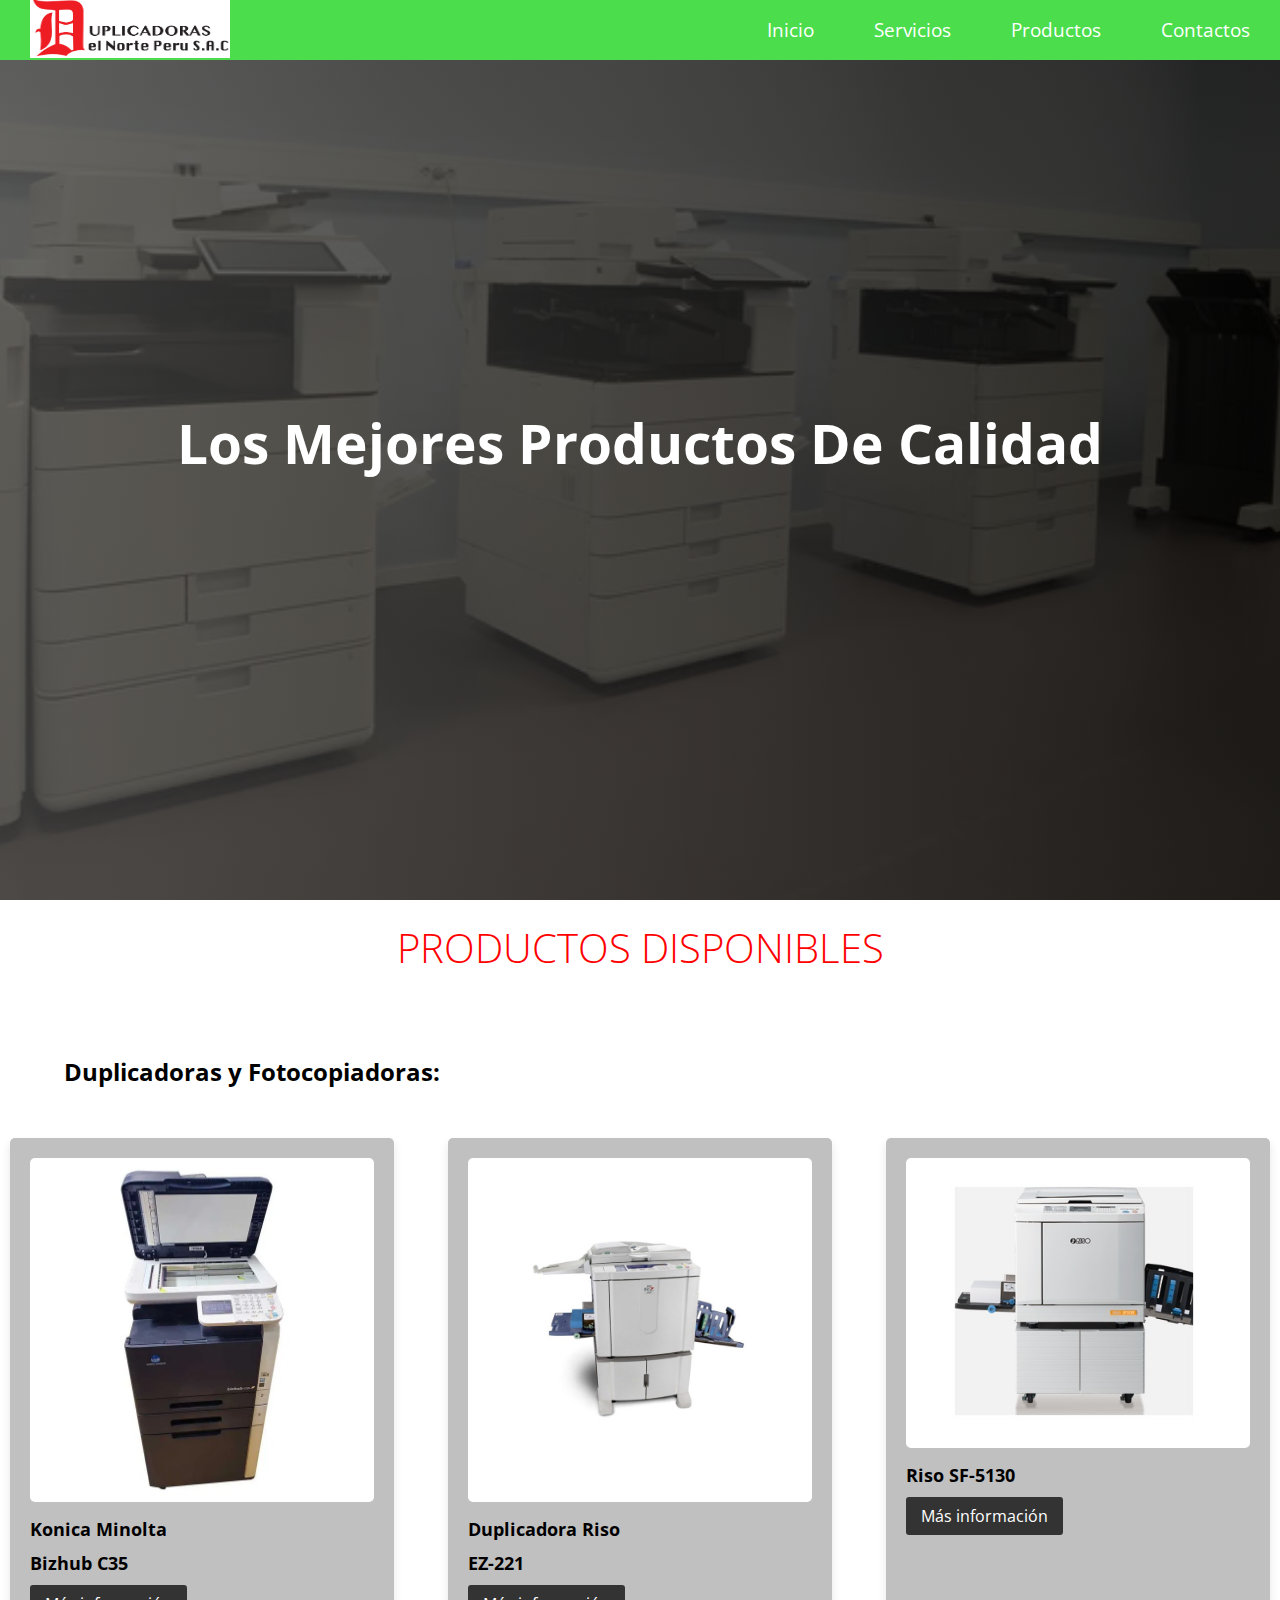
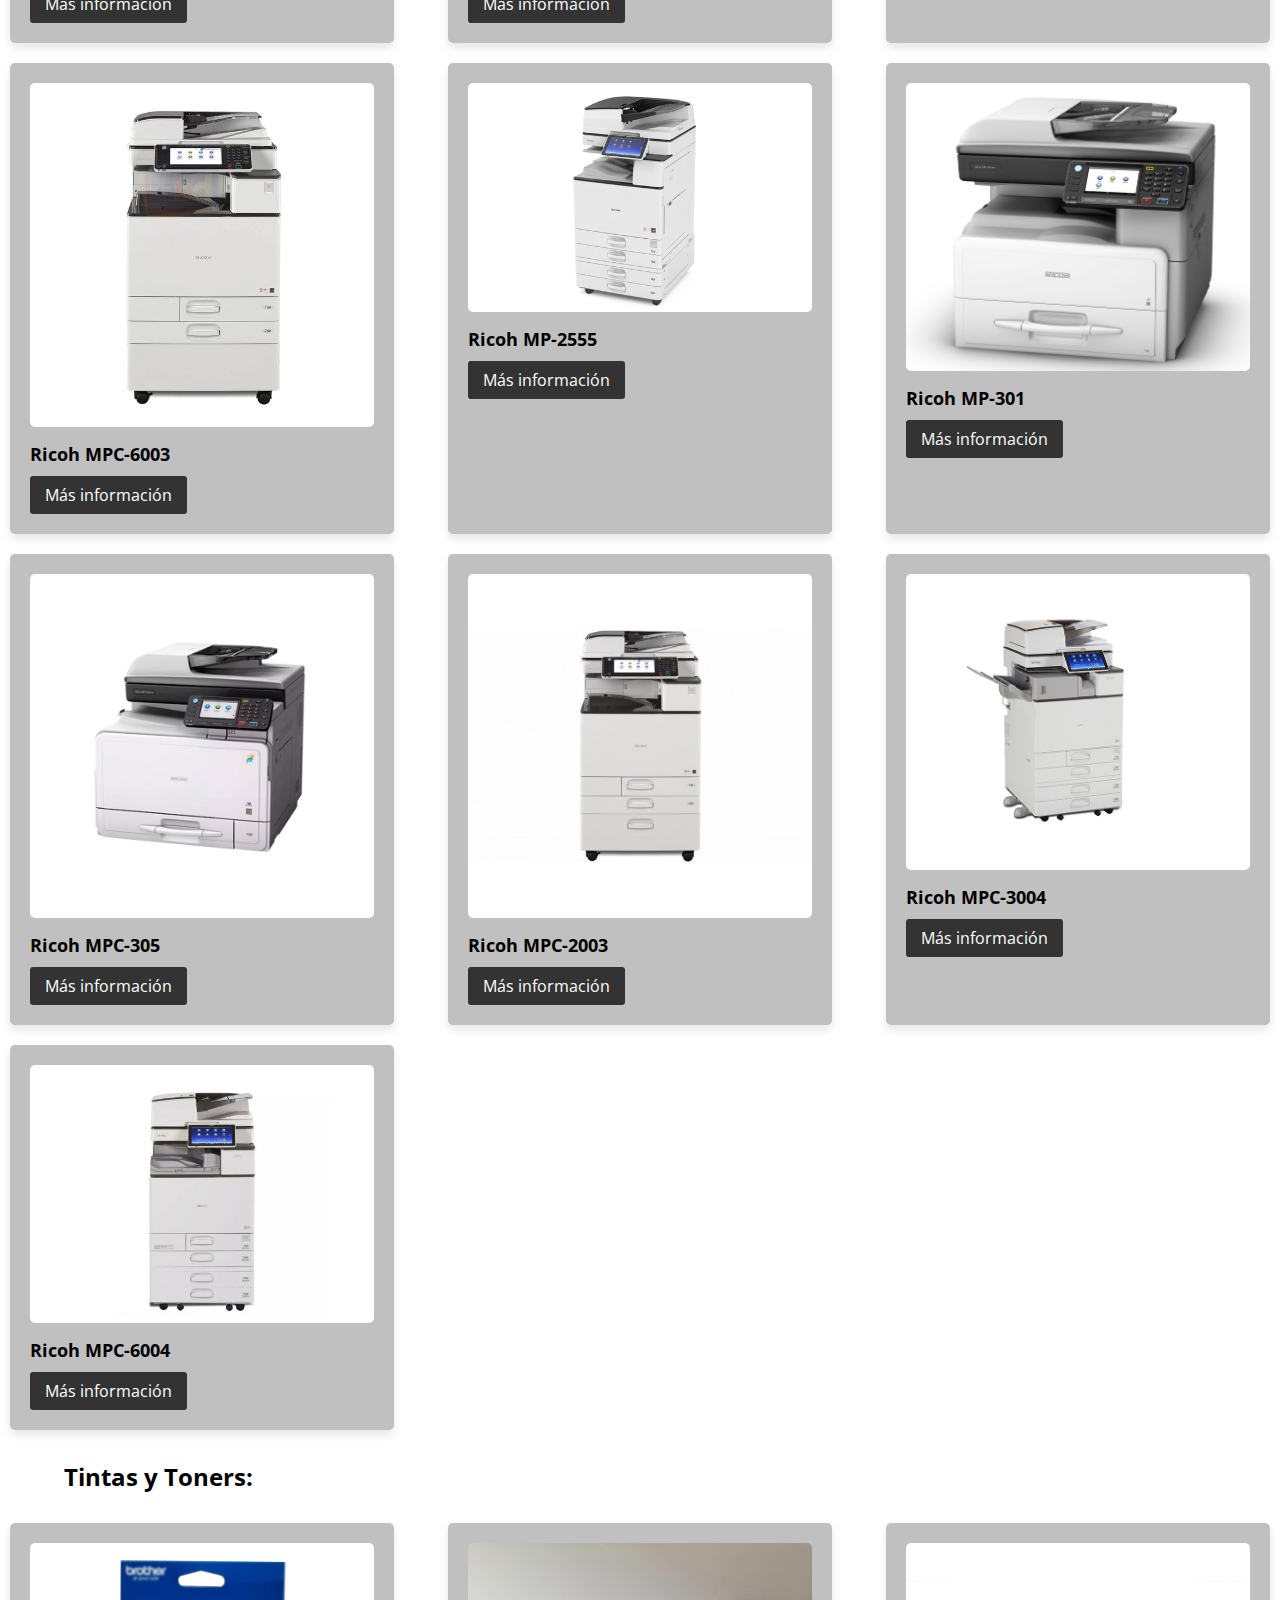
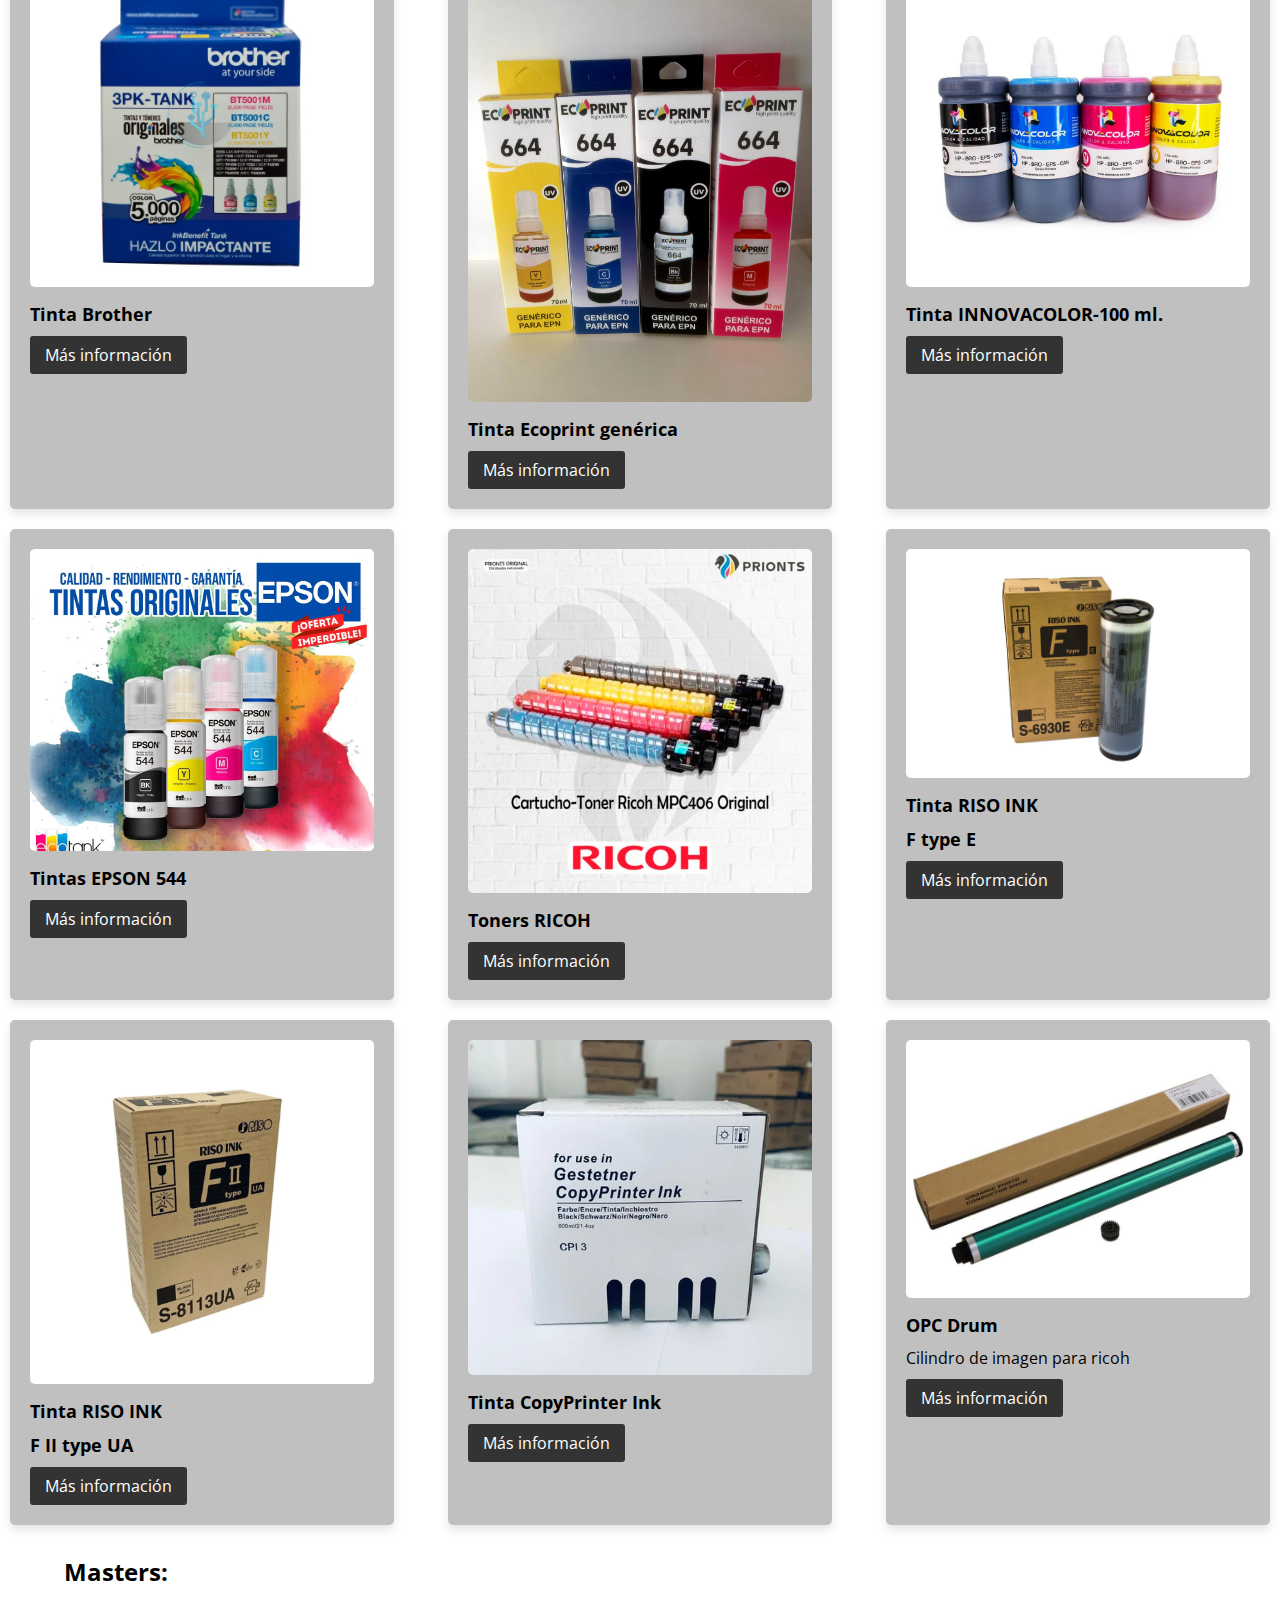
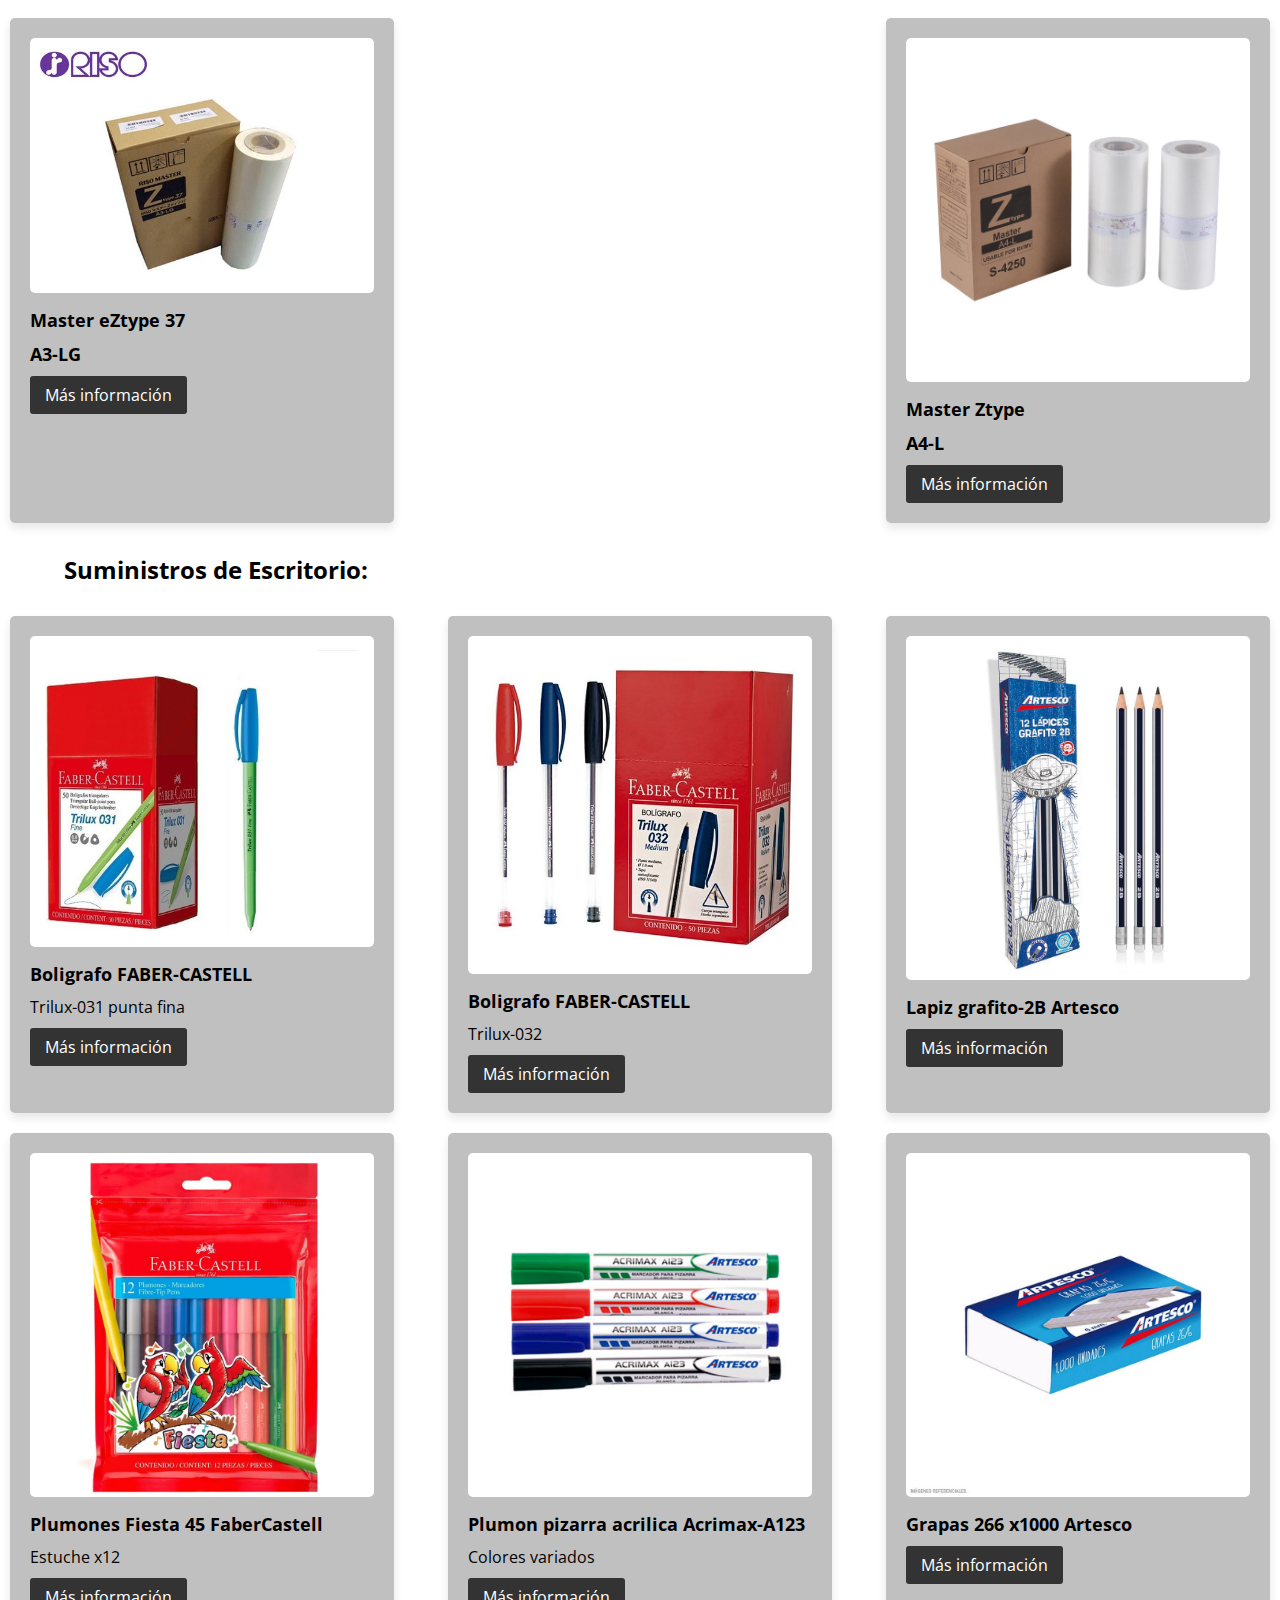
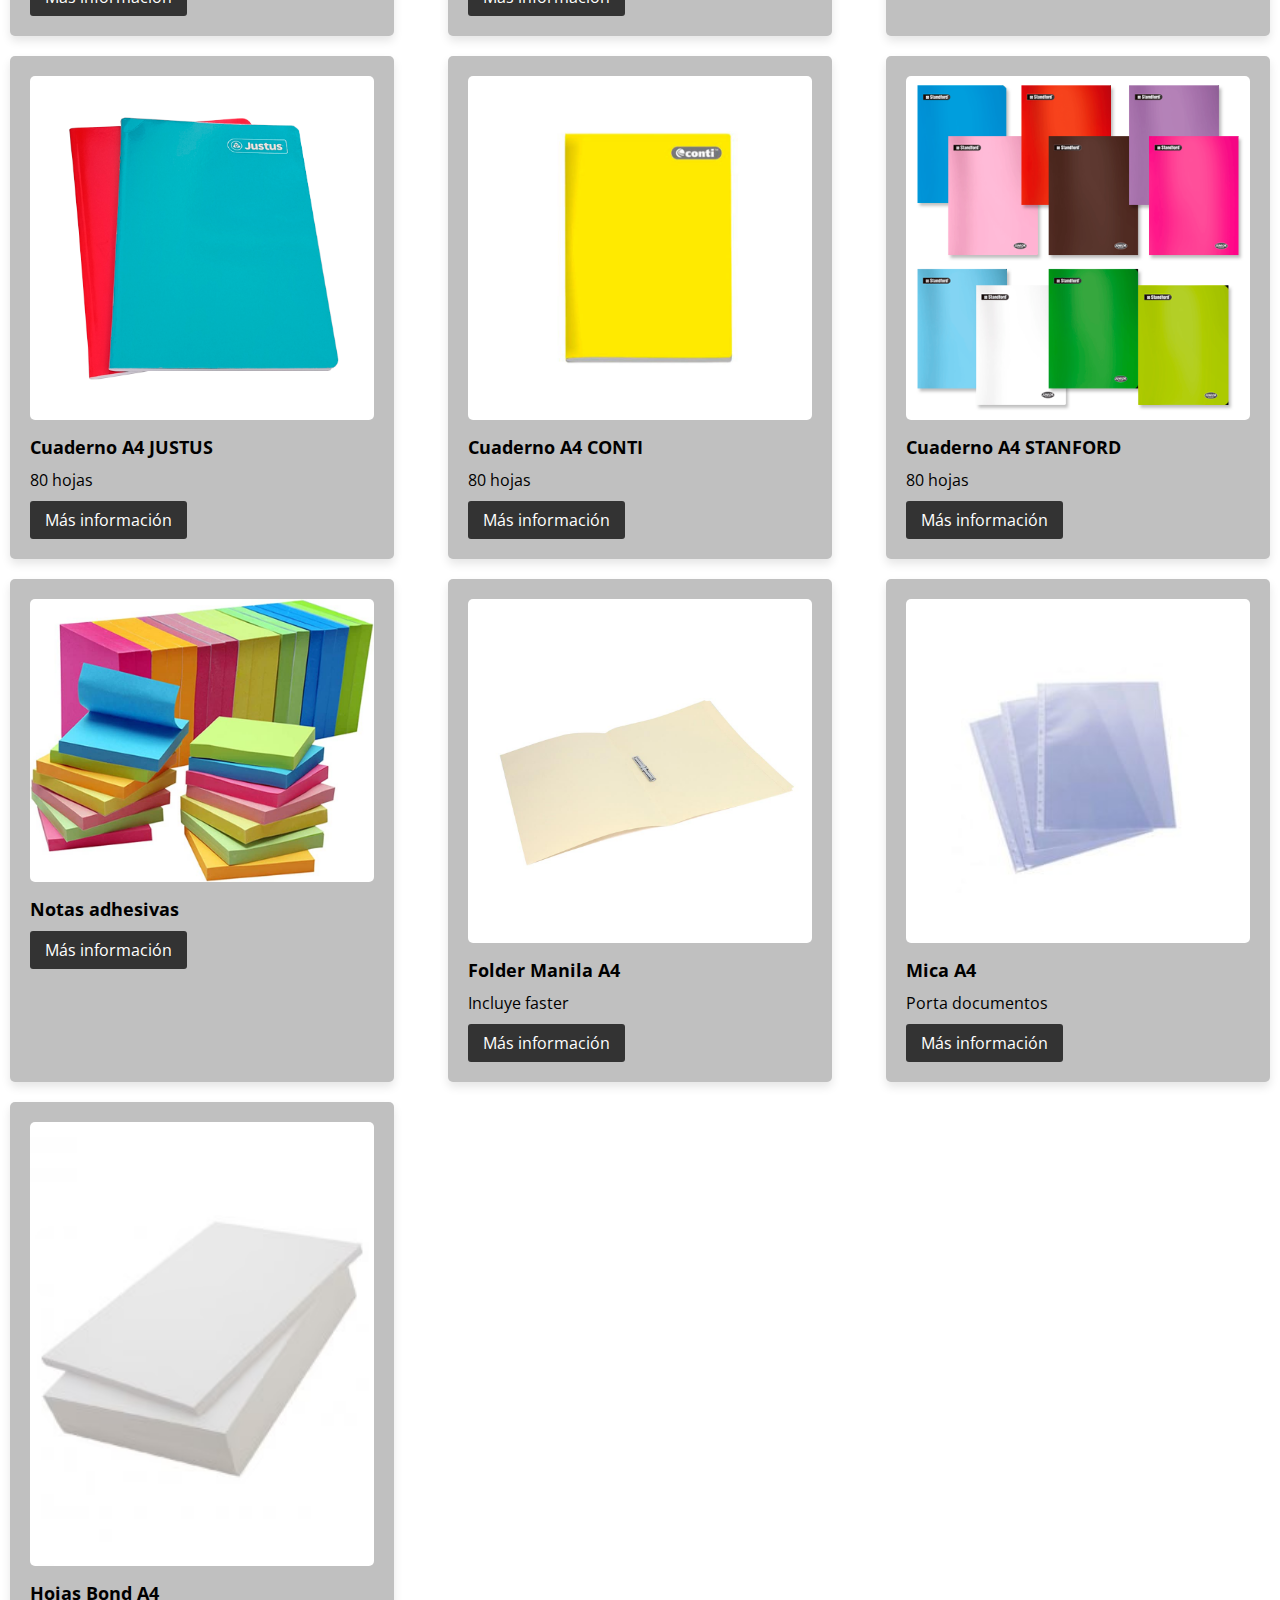
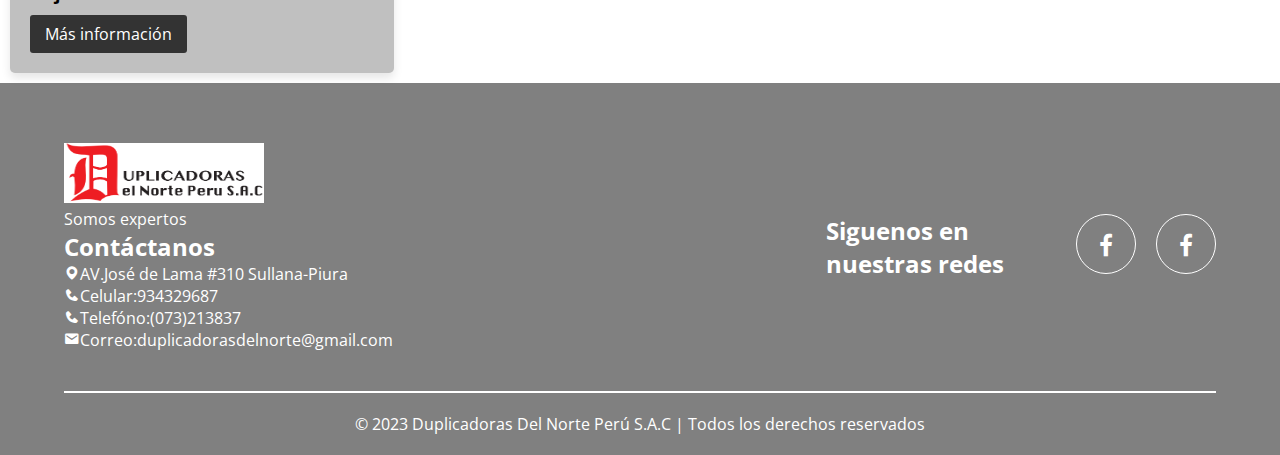
==== Productos.html @ c57a6c43 "Add files via upload" ====
<!DOCTYPE html>
<html lang="es">
<head>
    <meta charset="utf-8">
    <meta name="viewport" content="width=device-width, user-scalable=yes, inicial-scale=1,
    maximum-scale=3.0, minimum-scale=1.0">
    <title>Productos | Duplicadoras Del Norte Perú S.A.C</title>
   
    <link rel="stylesheet" href="css/estilos.css"> 
    <link rel="stylesheet" href="css/productos.css">
    <link href='https://unpkg.com/boxicons@2.1.2/css/boxicons.min.css' rel='stylesheet'>
    <link href="https://fonts.googleapis.com/css2?family=Open+Sans:wght@300;400;700&display=swap" rel="stylesheet">
        
</head>

<body>
    <header class="header" id="inicio">
        <nav class="menu">
            <div class="logobox">
                <a href="index.html"><img class="logo" src="img2/logo.png" alt=""></a>
                    
                </a></img>
                <span class="btn-menu"><i class='bx bx-menu'></i></span>
            </div>

            <div class="list-container">
                <ul class="lists">
                    <li><a href="index.html">Inicio</a></li>
                    <li><a href="Servicios.html">Servicios</a></li>
                    <li><a href="Productos.html">Productos</a></li>
                    <li><a href="Contactos.html">Contactos</a></li>
                </ul>
            </div>
        </nav>

        <div class="contenedor head">
            <h1 class="titulo">Los Mejores Productos De Calidad</h1>
        </div>

    </header>

    <main>
        <section class="productos" id="servicio">
            <h2 class="subtitulo">PRODUCTOS DISPONIBLES</h2> 
        </section>
        <section class="productos" id="servicio">
          <h2>Duplicadoras y Fotocopiadoras:</h2>
        </section>
        <section>
            <div class="promotions-container">
              <div class="promotion">
                <img src="img2/BizhubC35.png" alt="Promoción 1">
                <h3>Konica Minolta</h3>
                <h3>Bizhub C35</h3>
                <p></p>
                <a href="Contactos.html" class="btn">Más información</a>
              </div>
              <div class="promotion">
                <img src="img2/duplicadora-riso-ez-221-1.png" alt="Promoción 2">
                <h3>Duplicadora Riso</h3>
                <h3>EZ-221</h3>
                <p></p>
                <a href="Contactos.html" class="btn">Más información</a>
              </div>
              <div class="promotion">
                <img src="img2/Riso-SF5130.png" alt="Promoción 2">
                <h3>Riso SF-5130</h3>
                <p></p>
                <a href="Contactos.html" class="btn">Más información</a>
              </div>
              <div class="promotion">
                <img src="img2/Rico-MPC6003.PNG" alt="Promoción 2">
                <h3>Ricoh MPC-6003</h3>
                <p></p>
                <a href="Contactos.html" class="btn">Más información</a>
              </div>
              <div class="promotion">
                <img src="img2/RICOH-AFICIO-2555.png" alt="Promoción 2">
                <h3>Ricoh MP-2555</h3>
                <p></p>
                <a href="Contactos.html" class="btn">Más información</a>
              </div>
              <div class="promotion">
                <img src="img2/Ricoh-MP-301.png" alt="Promoción 2">
                <h3>Ricoh MP-301</h3>
                <p></p>
                <a href="Contactos.html" class="btn">Más información</a>
              </div>
              <div class="promotion">
                <img src="img2/RICOH-MPC-305.png" alt="Promoción 2">
                <h3>Ricoh MPC-305</h3>
                <p></p>
                <a href="Contactos.html" class="btn">Más información</a>
              </div>
              <div class="promotion">
                <img src="img2/ricoh-aficio-mp-c2003.png" alt="Promoción 2">
                <h3>Ricoh MPC-2003</h3>
                <p></p>
                <a href="Contactos.html" class="btn">Más información</a>
              </div>
              <div class="promotion">
                <img src="img2/ricoh_aficio_mp_c3004.jpg" alt="Promoción 2">
                <h3>Ricoh MPC-3004</h3>
                <p></p>
                <a href="Contactos.html" class="btn">Más información</a>
              </div>
              <div class="promotion">
                <img src="img2/Fotocopiadora-Ricoh-MP-C6004.png" alt="Promoción 2">
                <h3>Ricoh MPC-6004</h3>
                <p></p>
                <a href="Contactos.html" class="btn">Más información</a>
              </div>
              <section class="productos" id="servicio">
                <h2>Tintas y Toners:</h2>
              </section>
              <div class="promotion">
                <img src="img2/tinta_brother.jpg" alt="Promoción 2">
                <h3>Tinta Brother</h3>
                <p></p>
                <a href="Contactos.html" class="btn">Más información</a>
              </div>
              <div class="promotion">
                <img src="img2/tinta_ecoprint_genérica.jpg" alt="Promoción 2">
                <h3>Tinta Ecoprint genérica</h3>
                <p></p>
                <a href="Contactos.html" class="btn">Más información</a>
              </div>
              <div class="promotion">
                <img src="img2/tinta_innovacolor.jpg" alt="Promoción 2">
                <h3>Tinta INNOVACOLOR-100 ml.</h3>
                <p></p>
                <a href="Contactos.html" class="btn">Más información</a>
              </div>
              <div class="promotion">
                <img src="img2/tinta_EPSON544.jpg" alt="Promoción 2">
                <h3>Tintas EPSON 544</h3>
                <p></p>
                <a href="Contactos.html" class="btn">Más información</a>
              </div>
              <div class="promotion">
                <img src="img2/toners_RICOH.jpg" alt="Promoción 2">
                <h3>Toners RICOH</h3>
                <p></p>
                <a href="Contactos.html" class="btn">Más información</a>
              </div>
              <div class="promotion">
                <img src="img2/cartuchodetinta.jpg" alt="Promoción 2">
                <h3>Tinta RISO INK</h3>
                <h3>F type E</h3>
                <p></p>
                <a href="Contactos.html" class="btn">Más información</a>
              </div>
              <div class="promotion">
                <img src="img2/Tinat-Caja-S-8113-UA.jpg" alt="Promoción 2">
                <h3>Tinta RISO INK</h3>
                <h3>F II type UA</h3>
                <p></p>
                <a href="Contactos.html" class="btn">Más información</a>
              </div>
              <div class="promotion">
                <img src="img2/tinta_copy.png" alt="Promoción 2">
                <h3>Tinta CopyPrinter Ink</h3>
                <p></p>
                <a href="Contactos.html" class="btn">Más información</a>
              </div>
              <div class="promotion">
                <img src="img2/OPC-Drum.jpg" alt="Promoción 2">
                <h3>OPC Drum</h3>
                <p>Cilindro de imagen para ricoh</p>
                <a href="Contactos.html" class="btn">Más información</a>
              </div>
              <section class="productos" id="servicio">
                <h2>Masters:</h2>
              </section>
              <div class="promotion">
                <img src="img2/master_Riso2.jpg" alt="Promoción 2">
                <h3>Master eZtype 37</h3>
                <h3>A3-LG</h3>
                <p></p>
                <a href="Contactos.html" class="btn">Más información</a>
              </div>
              <div class="promotion">
                <img src="img2/MasterA4-L.png" alt="Promoción 2">
                <h3>Master Ztype</h3>
                <h3>A4-L</h3>
                <p></p>
                <a href="Contactos.html" class="btn">Más información</a>
              </div>
              <section class="productos" id="servicio">
                <h2>Suministros de Escritorio:</h2>
              </section>
              <div class="promotion">
                <img src="img2/Boligrafo-FABER-CASTELL-trilux031-puntafina.png" alt="Promoción 2">
                <h3>Boligrafo FABER-CASTELL</h3>
                <p>Trilux-031 punta fina</p>
                <a href="Contactos.html" class="btn">Más información</a>
              </div>
              <div class="promotion">
                <img src="img2/Boligrafo-FABER-CASTELL-trilux032.png" alt="Promoción 2">
                <h3>Boligrafo FABER-CASTELL</h3>
                <p>Trilux-032</p>
                <a href="Contactos.html" class="btn">Más información</a>
              </div>
              <div class="promotion">
                <img src="img2/lapiz-grafito-2-b-x-12-artesco.png" alt="Promoción 2">
                <h3>Lapiz grafito-2B Artesco</h3>
                <p></p>
                <a href="Contactos.html" class="btn">Más información</a>
              </div>
              <div class="promotion">
                <img src="img2/PlumonesFiesta45-FaberCastellx12.jpg" alt="Promoción 2">
                <h3>Plumones Fiesta 45 FaberCastell</h3>
                <p>Estuche x12</p>
                <a href="Contactos.html" class="btn">Más información</a>
              </div>
              <div class="promotion">
                <img src="img2/plumon-ppizarra-acrilica-colores-variados-acrimax-a123.jpg" alt="Promoción 2">
                <h3>Plumon pizarra acrilica Acrimax-A123</h3>
                <p>Colores variados</p>
                <a href="Contactos.html" class="btn">Más información</a>
              </div>
              <div class="promotion">
                <img src="img2/grapas-266-x-1000-artesco.jpg" alt="Promoción 2">
                <h3>Grapas 266 x1000 Artesco</h3>
                <p></p>
                <a href="Contactos.html" class="btn">Más información</a>
              </div>
              <div class="promotion">
                <img src="img2/Cuaderno-A4-JUSTUS-80hojas.png" alt="Promoción 2">
                <h3>Cuaderno A4 JUSTUS</h3>
                <p>80 hojas</p>
                <a href="Contactos.html" class="btn">Más información</a>
              </div>
              <div class="promotion">
                <img src="img2/Cuaderno-A4-CONTI-80hojas.jpg" alt="Promoción 2">
                <h3>Cuaderno A4 CONTI</h3>
                <p>80 hojas</p>
                <a href="Contactos.html" class="btn">Más información</a>
              </div>
              <div class="promotion">
                <img src="img2/cuaderno-a4-stanford-80hojas.jpg" alt="Promoción 2">
                <h3>Cuaderno A4 STANFORD</h3>
                <p>80 hojas</p>
                <a href="Contactos.html" class="btn">Más información</a>
              </div>
              <div class="promotion">
                <img src="img2/notas-adhesivas.png" alt="Promoción 2">
                <h3>Notas adhesivas</h3>
                <p></p>
                <a href="Contactos.html" class="btn">Más información</a>
              </div>
              <div class="promotion">
                <img src="img2/folder-manila-a4-con-faster.png" alt="Promoción 2">
                <h3>Folder Manila A4</h3>
                <p>Incluye faster</p>
                <a href="Contactos.html" class="btn">Más información</a>
              </div>
              <div class="promotion">
                <img src="img2/Mica-A4-portadocumento.png" alt="Promoción 2">
                <h3>Mica A4</h3>
                <p>Porta documentos</p>
                <a href="Contactos.html" class="btn">Más información</a>
              </div>
              <div class="promotion">
                <img src="img2/papel-bond.png" alt="Promoción 2">
                <h3>Hojas Bond A4</h3>
                <p></p>
                <a href="Contactos.html" class="btn">Más información</a>
              </div>
            </div>
          </section>
        
    </main>

    <footer id="contacto">
      <div class="contenedor footer-content">
          <div class="contact-us">
              <img class="brand" src="img2/logo.png" alt="">
              <p>Somos expertos</p>
              <h2>Contáctanos</h2>
              <p><i class='bx bxs-map'></i>AV.José de Lama #310 Sullana-Piura</p>
              <p><i class='bx bxs-phone'></i>Celular:934329687</p>
                  <p><i class='bx bxs-phone'></i>Telefóno:(073)213837</p>
                  <p><i class='bx bxs-envelope'></i>Correo:duplicadorasdelnorte@gmail.com</p>
          
          </div>
          <div class="social-media"><h2 class="contact-us">Siguenos en nuestras redes</h2>
              <a href="https://web.facebook.com/profile.php?id=100085324454650&_rdc=1&_rdr" class="social-media-icon">
                  <i class='bx bxl-facebook'></i>
              </a>
              <a href="https://web.facebook.com/profile.php?id=100086003599680&_rdc=1&_rdr" class="social-media-icon">
                  <i class='bx bxl-facebook'></i>
              </a>
             
          </div>
          
      </div>
      <div class="line"></div>
      <p><center class="derechos">© 2023 Duplicadoras Del Norte Perú S.A.C | Todos los derechos reservados</center> </p>
    </footer>
    <script src="js/menu.js"></script>

</body>
</html>
---- css/estilos.css ----
*{
    margin: 0;
    padding: 0;
    box-sizing: border-box;
}

body{
    font-family: 'Open Sans', sans-serif;
}

.contenedor{
    width: 90%;
    max-width: 1200px;
    overflow: hidden;
    margin: auto;
    padding: 60px 0;

}

/*Menu de navegacion*/
.menu{
    position: fixed;
    top: 0;
    left: 0;
    width: 100%;
    height: 60px;
    background: #4bdd4b;
    display: flex;
    justify-content: space-between;
    align-items: center;
    z-index: 9999;
    
}

.logobox a > img{
    height: 60px;
    width: 200px;
}
.btn-menu{display: none;}
.menu .logobox{margin-left: 30px;}
.menu .logobox h1 > a{
    text-decoration: none;
    color: #fff;
    font-size: 30px;
    font-weight: 400;
}

.menu .logobox h1 > a > i{color: #f8b30e; margin-right: 10px;}
.menu .list-container{margin-left: 20px;}
.menu .list-container .lists{display: flex;}
.menu .list-container .lists li{list-style: none;}
.menu .list-container .lists li a{
    text-decoration: none;
    color: #fff;
    margin: 0px 30px;
    font-size: 19px;
    transition: 300ms;
}

.menu .list-container .lists li a:hover{color: #ff0000;}
.menu .list-container .lists li a:active{color: #ff0000;}


/*Baner*/
header{
    height: 100vh;
    background-image: linear-gradient(to right, rgba(67, 67, 67, 0) 0%, rgba(0, 0, 0, 0) 100%), url(../img2/baner2.png);
    background-repeat: no-repeat;
    background-size: contain;
    background-attachment: fixed;
    background-position: center;
}

.head{
    text-align: center;
    padding: 0;
    height: 100%;
    display: flex;
    justify-content: center;
    align-items: center;
    flex-direction: column;
    color: #fff;
}

 .titulo{
     font-size: 55px;
     margin-bottom: 15px;
 }

 .copy{
     font-weight: 300;
     font-size: 30px;
 }

 .contenedor-servicio{
     display: flex;
     justify-content: space-evenly;
     align-items: center;
     flex-wrap: wrap; 
 }

 .contenedor-servicio img{
     width: 40%;
 }

 .checklist-servicio{
     width: 45%;
 }

 .service{
     margin-bottom: 20px;
 }

 .n-service{
     margin-bottom: 7px;
     color: #ff0000;
 }

 .cuadro{
    border-radius: 1em;
    padding: 1.5em 1.5em;
    border: 1px solid #008000;

 }

 /* Estilos para el apartado de "¿Por qué elegirnos?" */
 .why-choose-us-section {
    background-color: #f1f1f1;
    padding: 50px;
  }

  .why-choose-us-container {
    display: flex;
    justify-content: space-between;
    align-items: center;
    flex-wrap: wrap;
  }

  .why-choose-us-item {
    flex-basis: 30%;
    margin-bottom: 30px;
  }

  .why-choose-us-icon {
    font-size: 36px;
    margin-bottom: 10px;
  }

  .why-choose-us-title {
    font-size: 20px;
    font-weight: bold;
    margin-bottom: 10px;
  }

  .why-choose-us-description {
    font-size: 16px;
    line-height: 1.5;
  }

  @media (max-width: 768px) {
    .why-choose-us-item {
      flex-basis: 100%;
    }
  }

  /* Estilos para el apartado de misión y visión */
  .mission-vision-section {
    background-color: #f1f1f1;
    padding: 50px;
  }

  .mission-vision-container {
    display: flex;
    justify-content: space-between;
    align-items: center;
    margin-bottom: 40px;
  }

  .mission-vision-container .container-image {
    flex-basis: 40%;
    max-width: 40%;
  }

  .mission-vision-container .container-text {
    flex-basis: 55%;
    max-width: 55%;
  }

  .mission-vision-container img {
    display: block;
    width: 400px;
    height: 200px; /* Establece la altura deseada para las imágenes */
    border-radius: 5px;
    object-fit: cover; /* Ajusta el tamaño y recorta las imágenes */
  }

  .mission-vision-container h2 {
    font-size: 24px;
    font-weight: bold;
    margin-bottom: 10px;
  }

  .mission-vision-container p {
    font-size: 15px;
    line-height: 1.5;
  }

  @media (min-width: 768px) {
    .mission-vision-container {
      flex-direction: row;
      align-items: center;
    }

    .mission-vision-container .container-image {
      flex-basis: 40%;
      margin-bottom: 0;
    }

    .mission-vision-container .container-text {
      flex-basis: 60%;
      text-align: left;
    }
  }


 /*Pie de pagina*/
 footer{
     background: grey;
     padding-bottom: 0.1px;
 }

 .footer-content{
     display: flex;
     justify-content: space-between;
     align-items: center;
     flex-wrap: wrap;
     padding-top: 60px;
     padding-bottom: 40px;
 }

 .contact-us{
     width: 40%;
     color: #fff;
 }

 .brand{
     font-weight: 500;
     font-size: 40px;
     height: 60px;
     width: 200px;
 }

 .brand+p{
     font-weight: 500px;
 }

 .social-media{
     width: 50%;
     display: flex;
     justify-content: flex-end;
 }

 .social-media-icon{
     display: inline-block;
     margin-left: 20px;
     width: 60px;
     height: 60px;
     border: 1px solid #fff;
     border-radius: 50%;
     text-align: center;
     color: #fff;
 }

 .social-media-icon:hover{
     background: #fff;
     color: #ff0000;
 }
 .social-media-icon i{
     font-size: 30px;
     line-height: 60px;
 }

 .derechos{
    color: #fff;
    text-align: center;
    margin-bottom: 20px;
    
 }

 .line{
     width: 90%;
     max-width: 1200px;
     margin: 0 auto;
     height: 2px;
     background: #fff;
     margin-bottom: 20px;
    
 }


 /*RESPONSIVE*/

 @media screen and (max-width:800px){

     .btn-menu{
        position: absolute;
        top: 12px;
        right: 30px; 
        display: block;
        color: #fff;
        font-size: 30px;
     }

     .menu .list-container{
         position: absolute;
         top: 60px;
         left: -100%;
         width: 90%;
         height: calc(100vh - 60px);
         background: #000;
         border-top: 3px solid #fff;
     }

     .menu .list-container .lists{
         display: block;
         width: 90%;
         margin: 50px auto;
     }

     .menu .list-container .lists li{
         display: flex;
         justify-content: center;
         border-bottom: 2px solid #fff;
     }

     .menu .list-container .lists li a{
         margin: 5px 0px;
     }

     .titulo{
         font-size: 40px;
     }

     .contenedor-servicio img{
         width: 80%;
         margin-bottom: 40px;
     }

     .checklist-servicio{
         width: 80%;
     }

     .service{
         margin-bottom: 30px;
     }

     .agregar-imagen{
         width: 80%;
     }

     .img-galeria{
         width: 45%;
     }

     .footer-content{
         justify-content: center;
     }

     .social-media{
         width: 80%;
         justify-content: space-evenly;
     }
     
     .social-media-icon{
         margin-left: 0;
     }

     .social-media i{
         margin-left: 0;
     }

     .contact-us{
         text-align: center;
         width: 80%;
         margin-bottom: 40px;
     }     
        
}

 @media screen and (max-width:500px){
     .menu{
         width: 100vw;
     }

     .titulo{
         font-size: 30px;
     }

     .subtitulo{
         font-size: 30px;
     }

     .agregar-imagen{
         width: 95%;
     }

     .img-galeria{
        width: 95%;
    }

    .social-media{
        width: 100%;
    }

    .contact-us{
        width: 90%;
    }


 }
---- css/productos.css ----
/*Baner*/
header{
    height: 100vh;
    background-image: linear-gradient(to right, rgba(67, 67, 67, 0.801) 0%, rgba(0, 0, 0, 0.801) 100%), url(../img2/baner3.jpg);
    background-repeat: no-repeat;
    background-size: cover;
    background-attachment: fixed;
    background-position: center;
}

/* Nuestra Historia*/
.subtitulo{
    text-align: center;
    font-weight: 300;
    color: #ff0000;
    margin-bottom: 40px;
    font-size: 40px;
}

/* Estilos para las promociones especiales */
.promotions-container {
    display: flex;
    flex-wrap: wrap;
    justify-content: space-between;
    margin-top: 20px;
  }

  .promotion {
    width: 30%; /* Ajusta el ancho según tu diseño */
    background-color: #c0c0c0;
    padding: 20px;
    border-radius: 5px;
    margin-bottom: 20px;
    margin: 20px;
    box-shadow: 0 5px 10px rgba(0, 0, 0, 0.1);
  }

  .promotion img {
    width: 100%;
    border-radius: 5px;
    margin-bottom: 10px;
    transition: transform 0.3s;
  }

  .promotion:hover {
    transform: scale(1.05);
  }

  .promotion:hover img {
    transform: scale(1.1);
  }

  .promotion h3 {
    font-size: 18px;
    margin-bottom: 10px;
  }

  .promotion p {
    margin-bottom: 10px;
  }

  .btn {
    display: inline-block;
    background-color: #333;
    color: #fff;
    padding: 8px 15px;
    text-decoration: none;
    border-radius: 3px;
    transition: background-color 0.3s ease;
  }

  .btn:hover {
    background-color: #555;
  }


.imagen-light{
    position: fixed;
    background: rgba(0, 0, 0, 0.6);
    width: 100%;
    height: 100%;
    top: 0;
    left: 0;
    display: flex;
    justify-content: center;
    align-items: center;
    transform: translate(100%);
    transition: transform .2s ease-in-out;
}


.show{
    transform: translate(0);
}

.agregar-imagen{
    object-fit: cover;
    width: 60%;
    border-radius: 10px;
    transform: scale(0);
    transition: transform .3s .2;
}

.showImage{
    transform: scale(1);
}

.close{
    position: absolute;
    top: 70px;
    right: 15px;
    width: 40px;
    cursor: pointer;

}

.productos{
    width: 90%;
    max-width: 1200px;
    overflow: hidden;
    margin: auto;
    padding: 20px 0;
}



/*RESPONSIVE*/
 /* Estilos para las promociones especiales */
 .promotions-container {
    display: flex;
    flex-wrap: wrap;
    justify-content: space-between;
    margin-top: 20px;
  }

  .promotion {
    width: 100%; /* El ancho será del 100% en pantallas pequeñas */
    background-color: #c0c0c0;
    padding: 20px;
    border-radius: 5px;
    margin: 10px 0;
    box-shadow: 0 5px 10px rgba(0, 0, 0, 0.1);
  }

@media (min-width: 768px) {
    /* Estilos para pantallas más grandes (a partir de 768px de ancho) */
    .promotion {
      width: 30%; /* El ancho será del 30% en pantallas más grandes */
      margin: 10px;
    }
  }

  .promotion img {
    width: 100%;
    border-radius: 5px;
    cursor: pointer;
  }

/* Para la pagina en general */
@media screen and (max-width:800px){

    .btn-menu{
       position: absolute;
       top: 12px;
       right: 30px; 
       display: block;
       color: #fff;
       font-size: 30px;
    }

    .menu .list-container{
        position: absolute;
        top: 60px;
        left: -100%;
        width: 90%;
        height: calc(100vh - 60px);
        background: #000;
        border-top: 3px solid #fff;
    }

    .menu .list-container .lists{
        display: block;
        width: 90%;
        margin: 50px auto;
    }

    .menu .list-container .lists li{
        display: flex;
        justify-content: center;
        border-bottom: 2px solid #fff;
    }

    .menu .list-container .lists li a{
        margin: 5px 0px;
    }

    .titulo{
        font-size: 40px;
    }

    .contenedor-servicio img{
        width: 80%;
        margin-bottom: 40px;
    }

    .checklist-servicio{
        width: 80%;
    }

    .service{
        margin-bottom: 30px;
    }

    .agregar-imagen{
        width: 80%;
    }

    .img-galeria{
        width: 45%;
    }

    .footer-content{
        justify-content: center;
    }

    .social-media{
        width: 80%;
        justify-content: space-evenly;
    }
    
    .social-media-icon{
        margin-left: 0;
    }

    .social-media i{
        margin-left: 0;
    }

    .contact-us{
        text-align: center;
        width: 80%;
        margin-bottom: 40px;
    }

}

@media screen and (max-width:500px){
    .menu{
        width: 100vw;
    }

    .titulo{
        font-size: 30px;
    }

    .subtitulo{
        font-size: 30px;
    }

    .agregar-imagen{
        width: 95%;
    }

    .img-galeria{
       width: 95%;
   }

   .social-media{
       width: 100%;
   }

   .contact-us{
       width: 90%;
   }


}
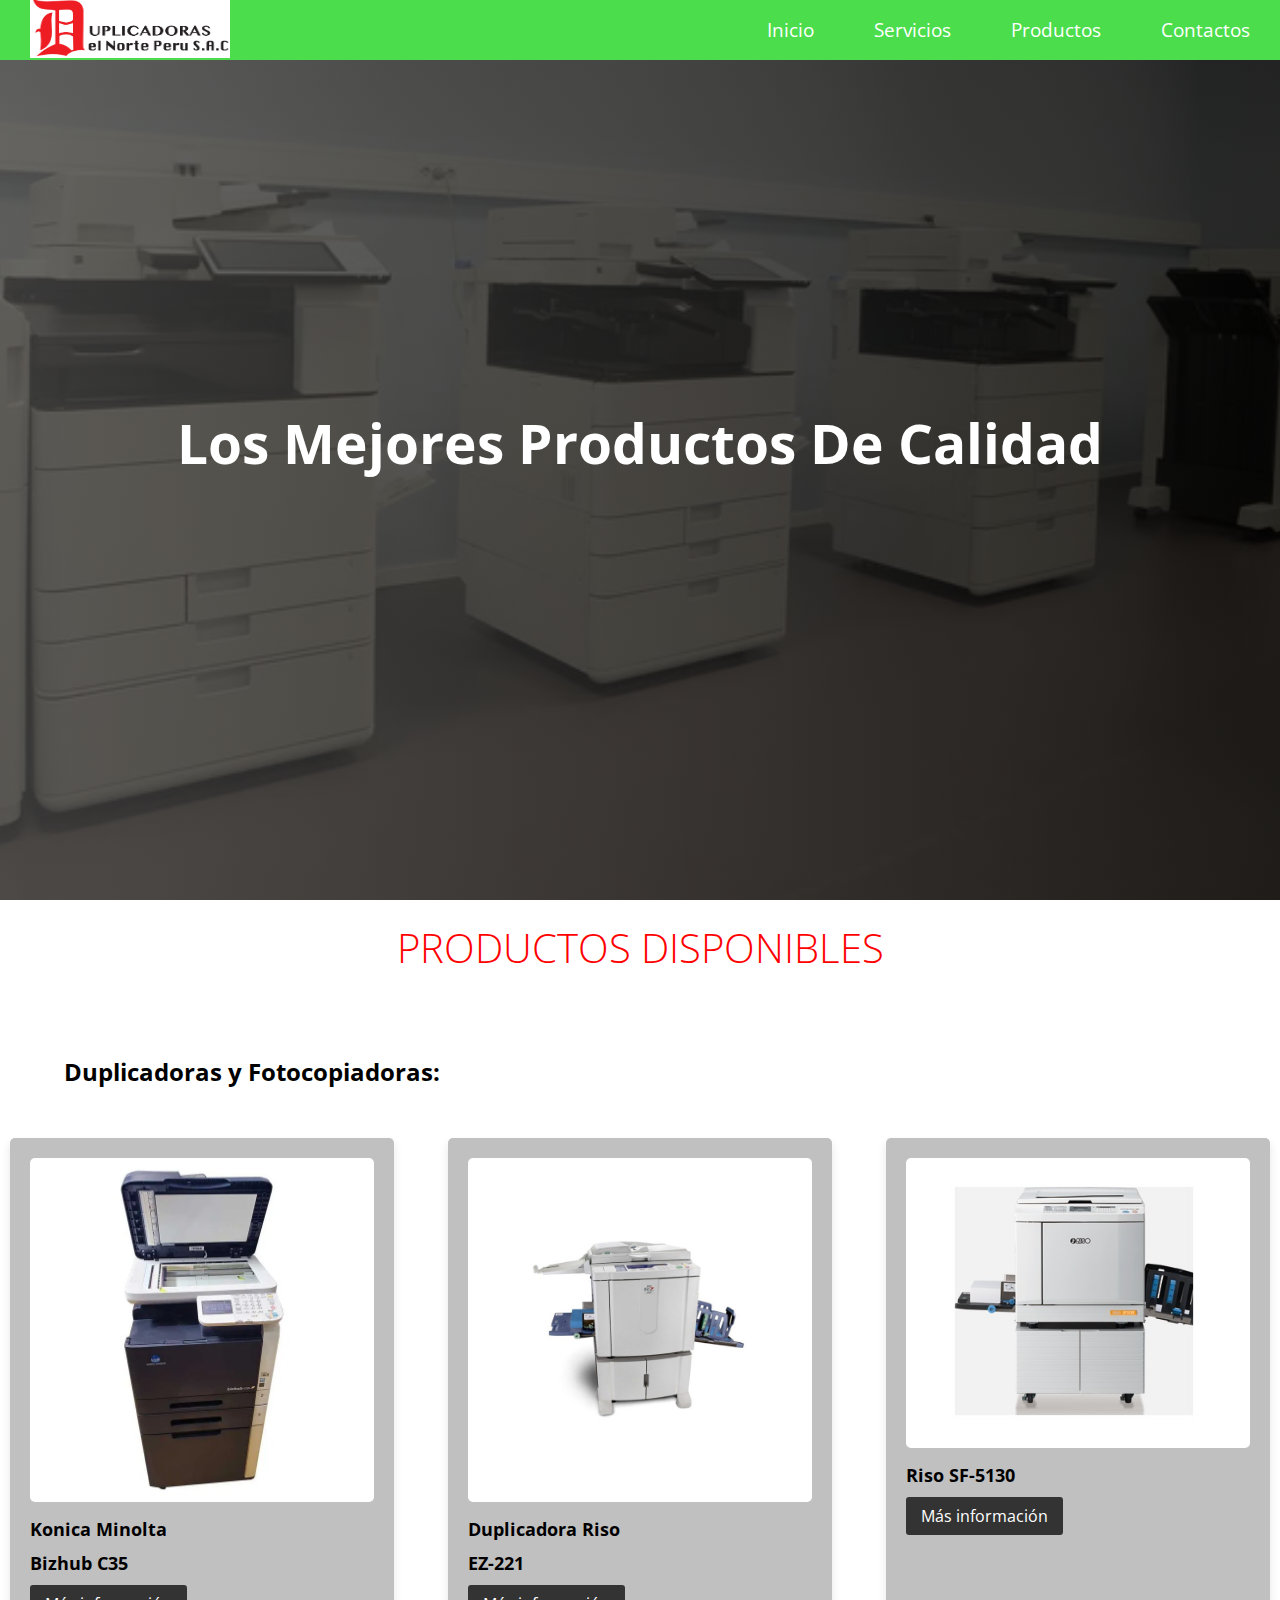
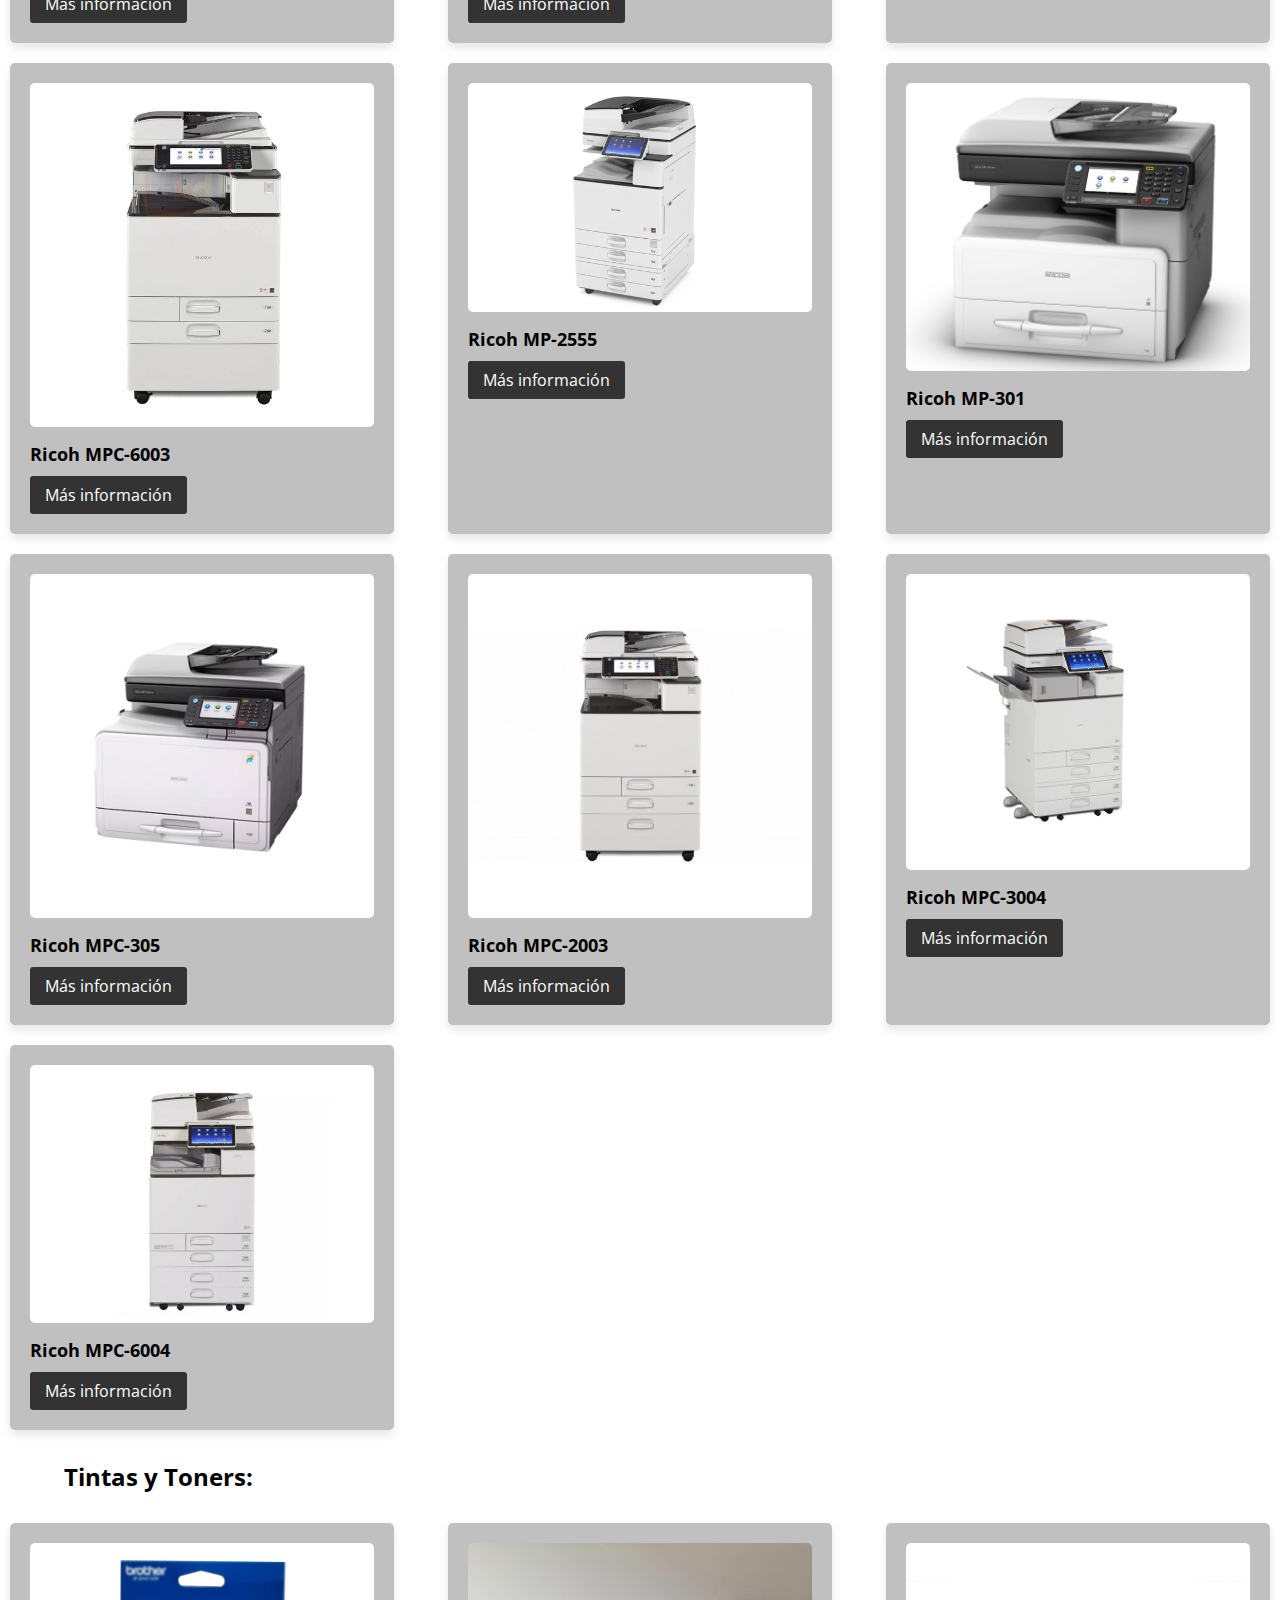
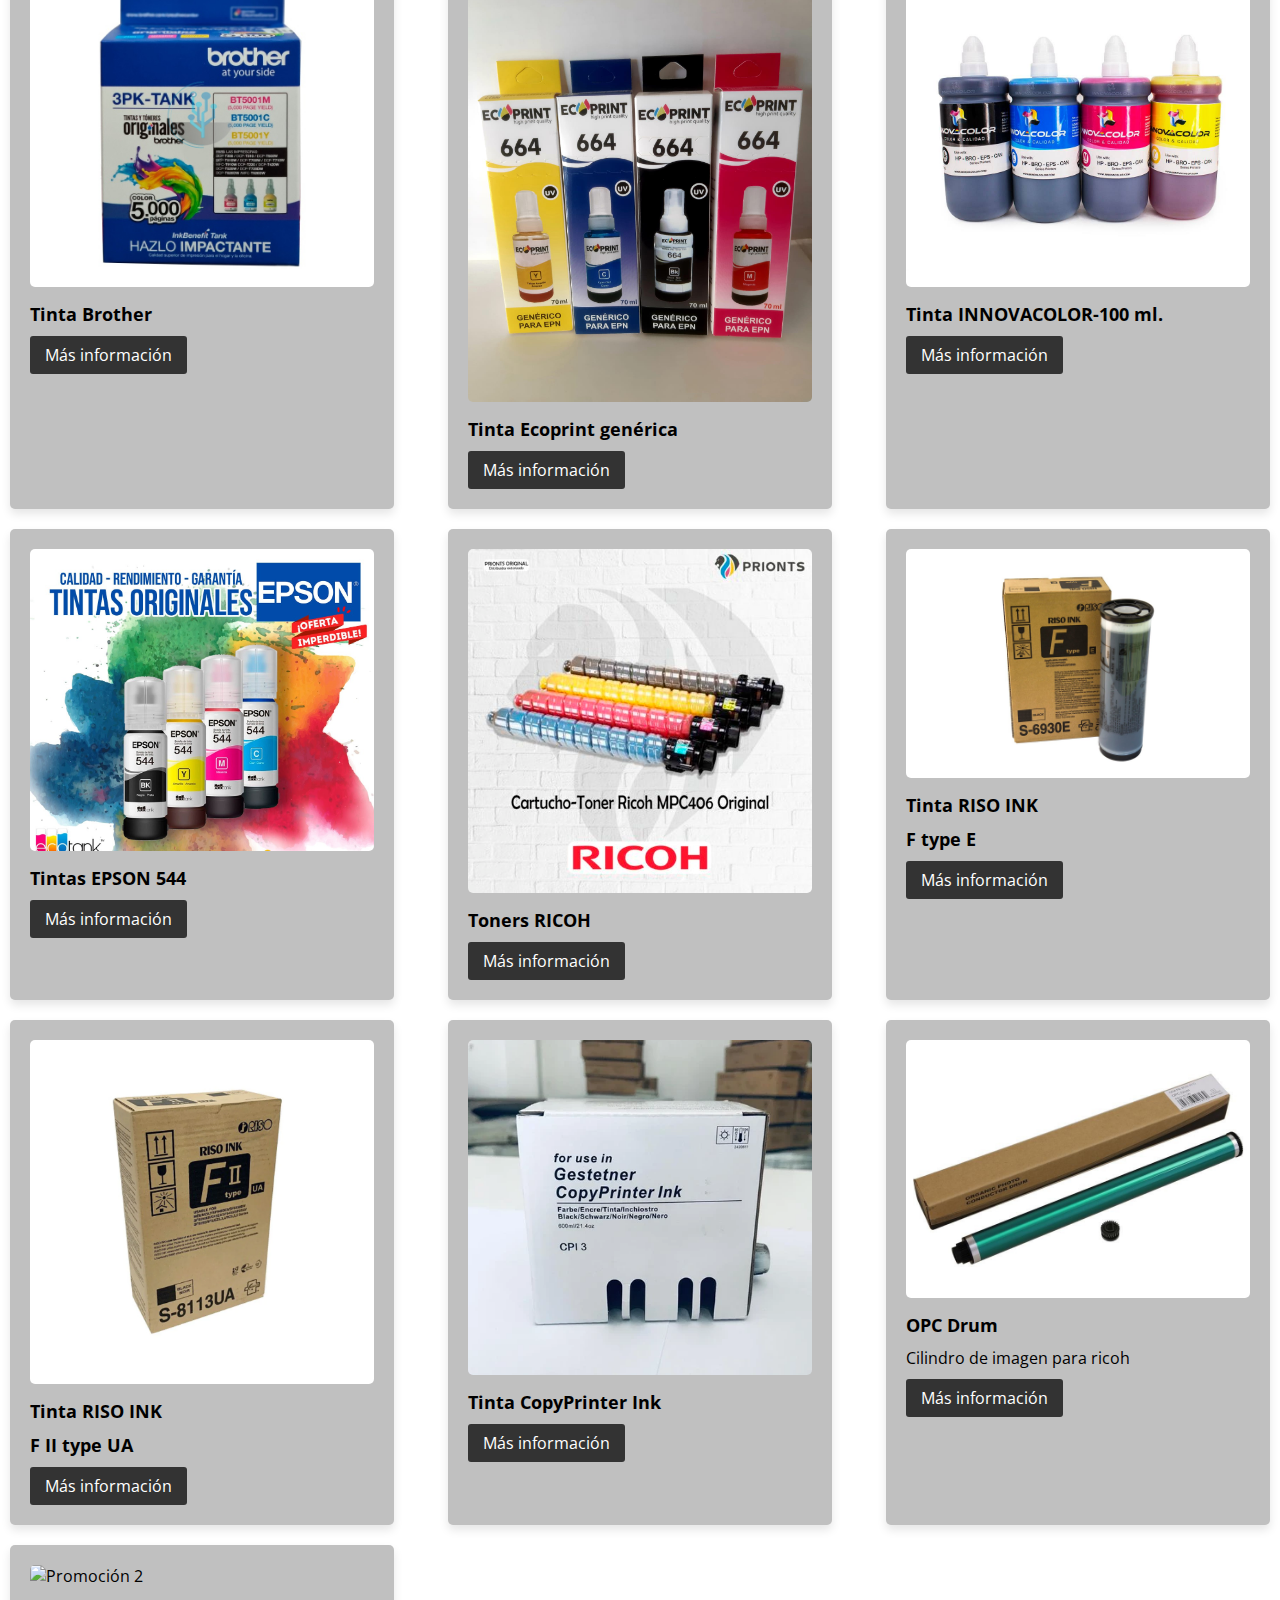
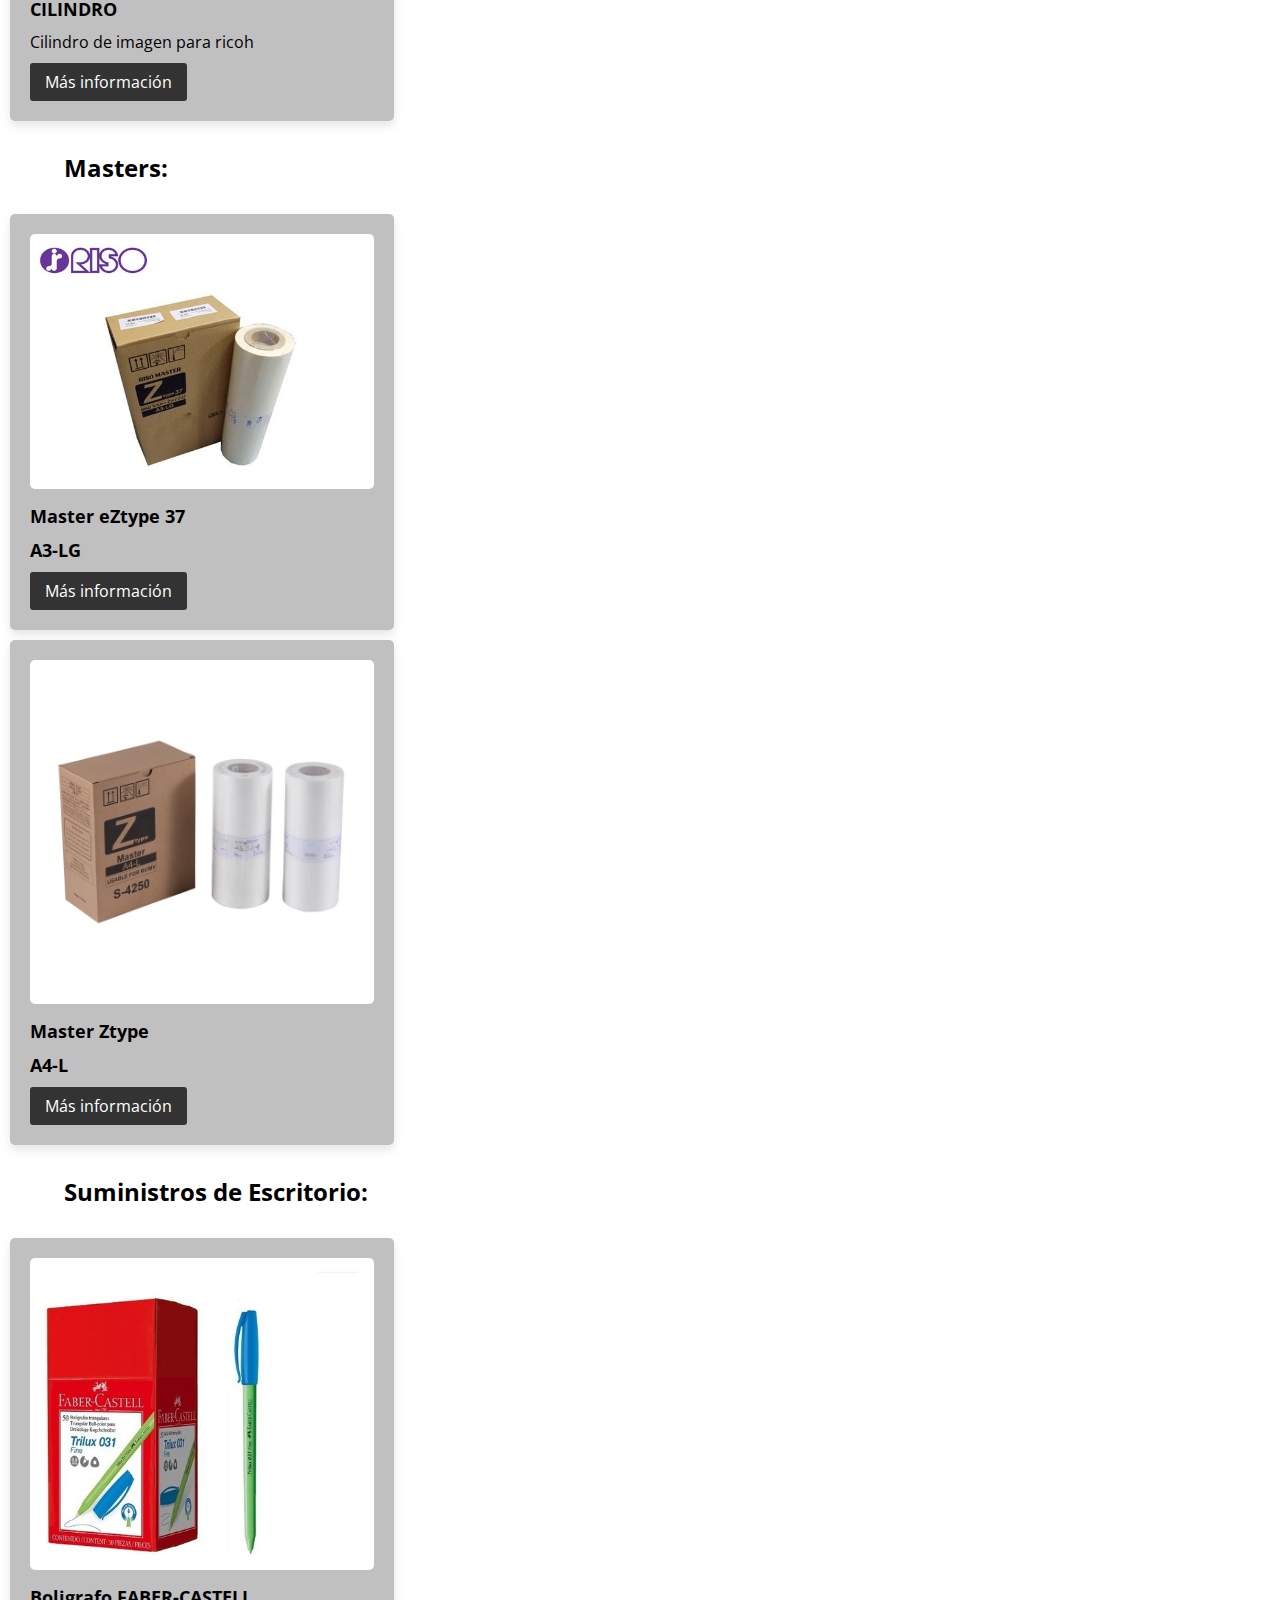
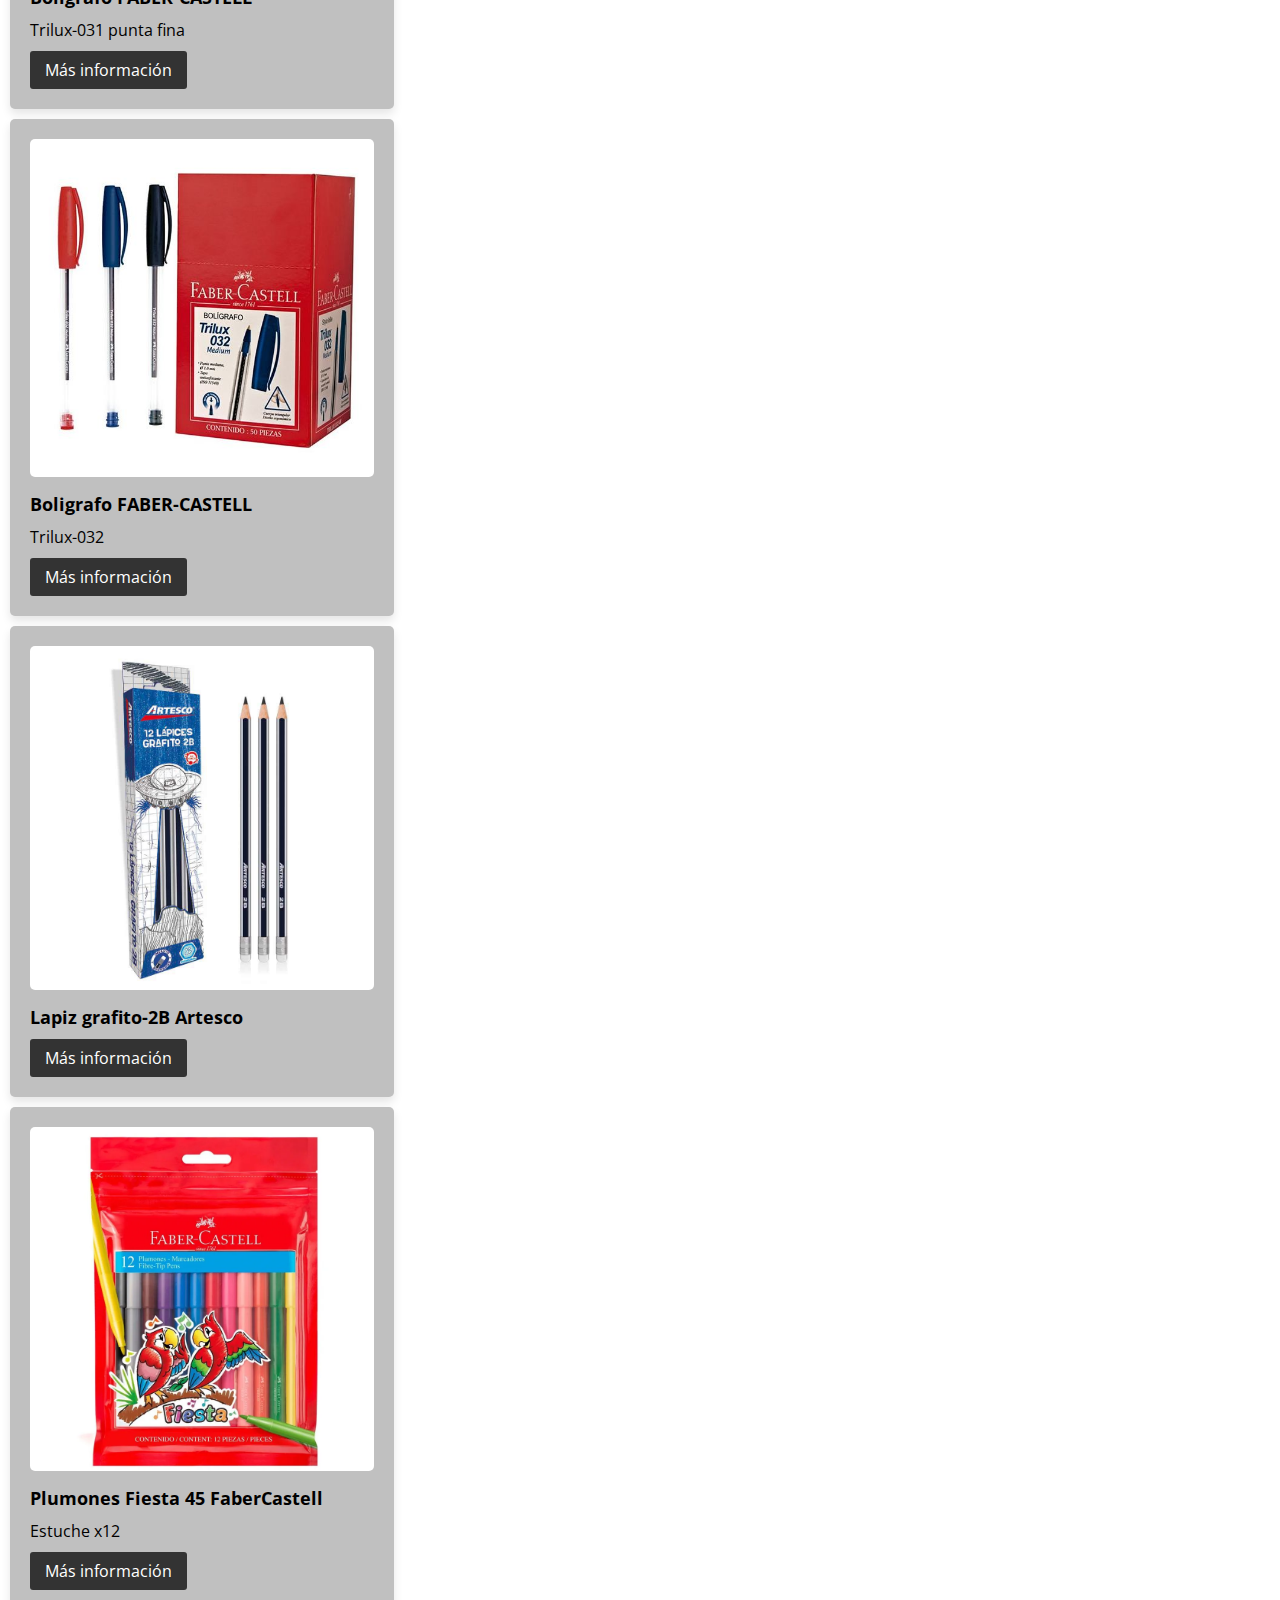
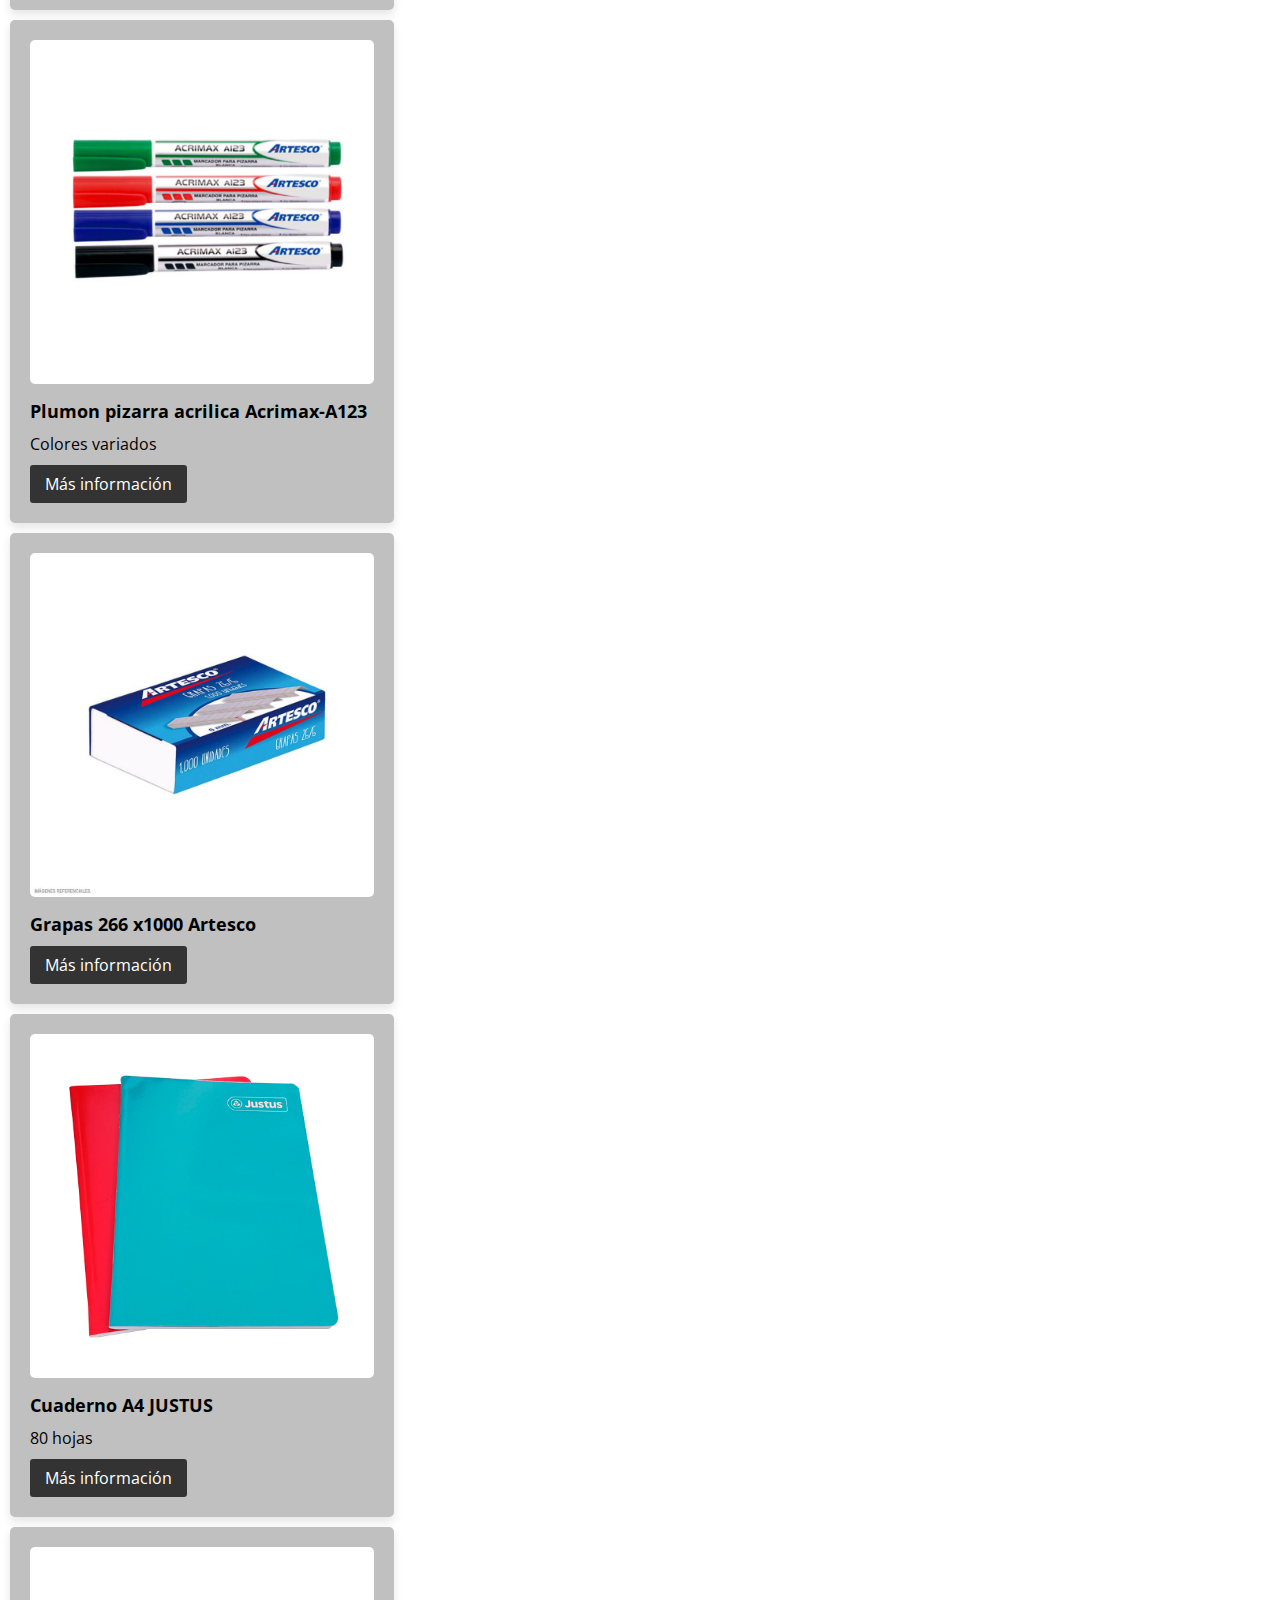
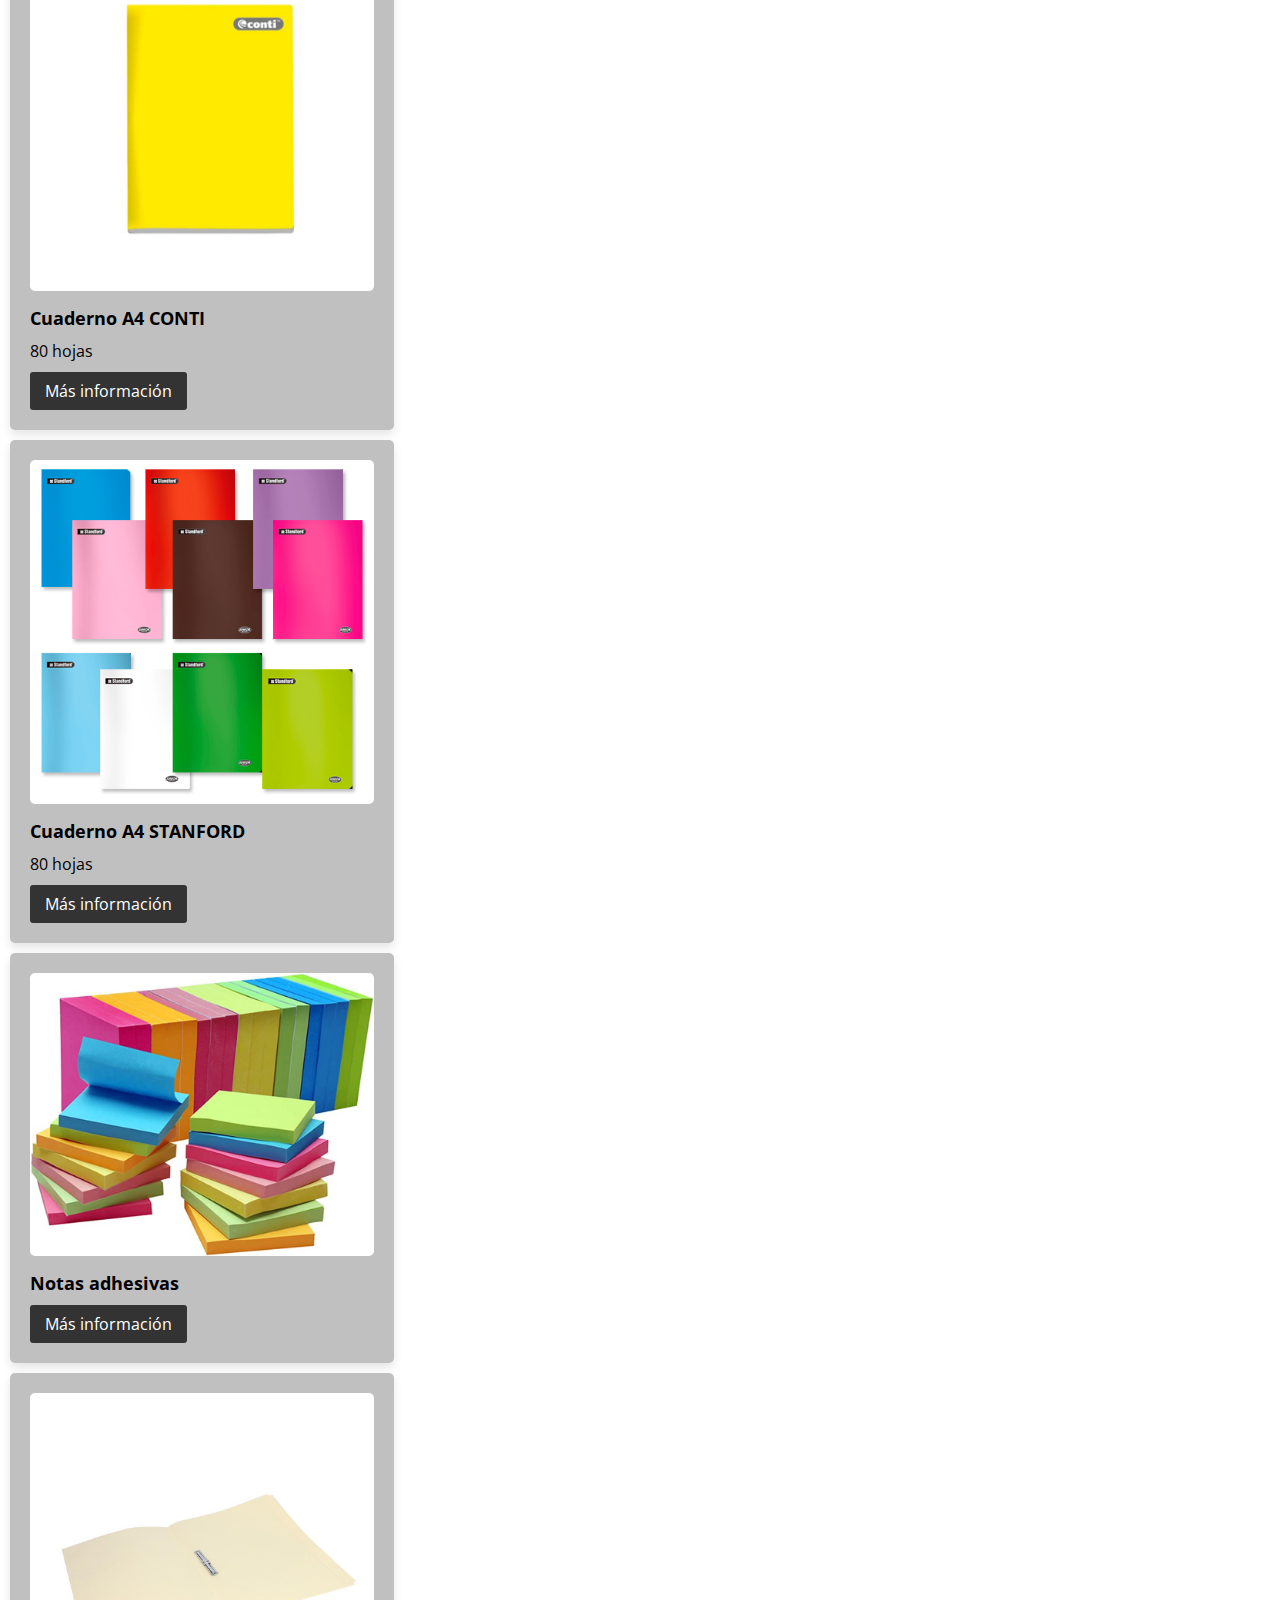
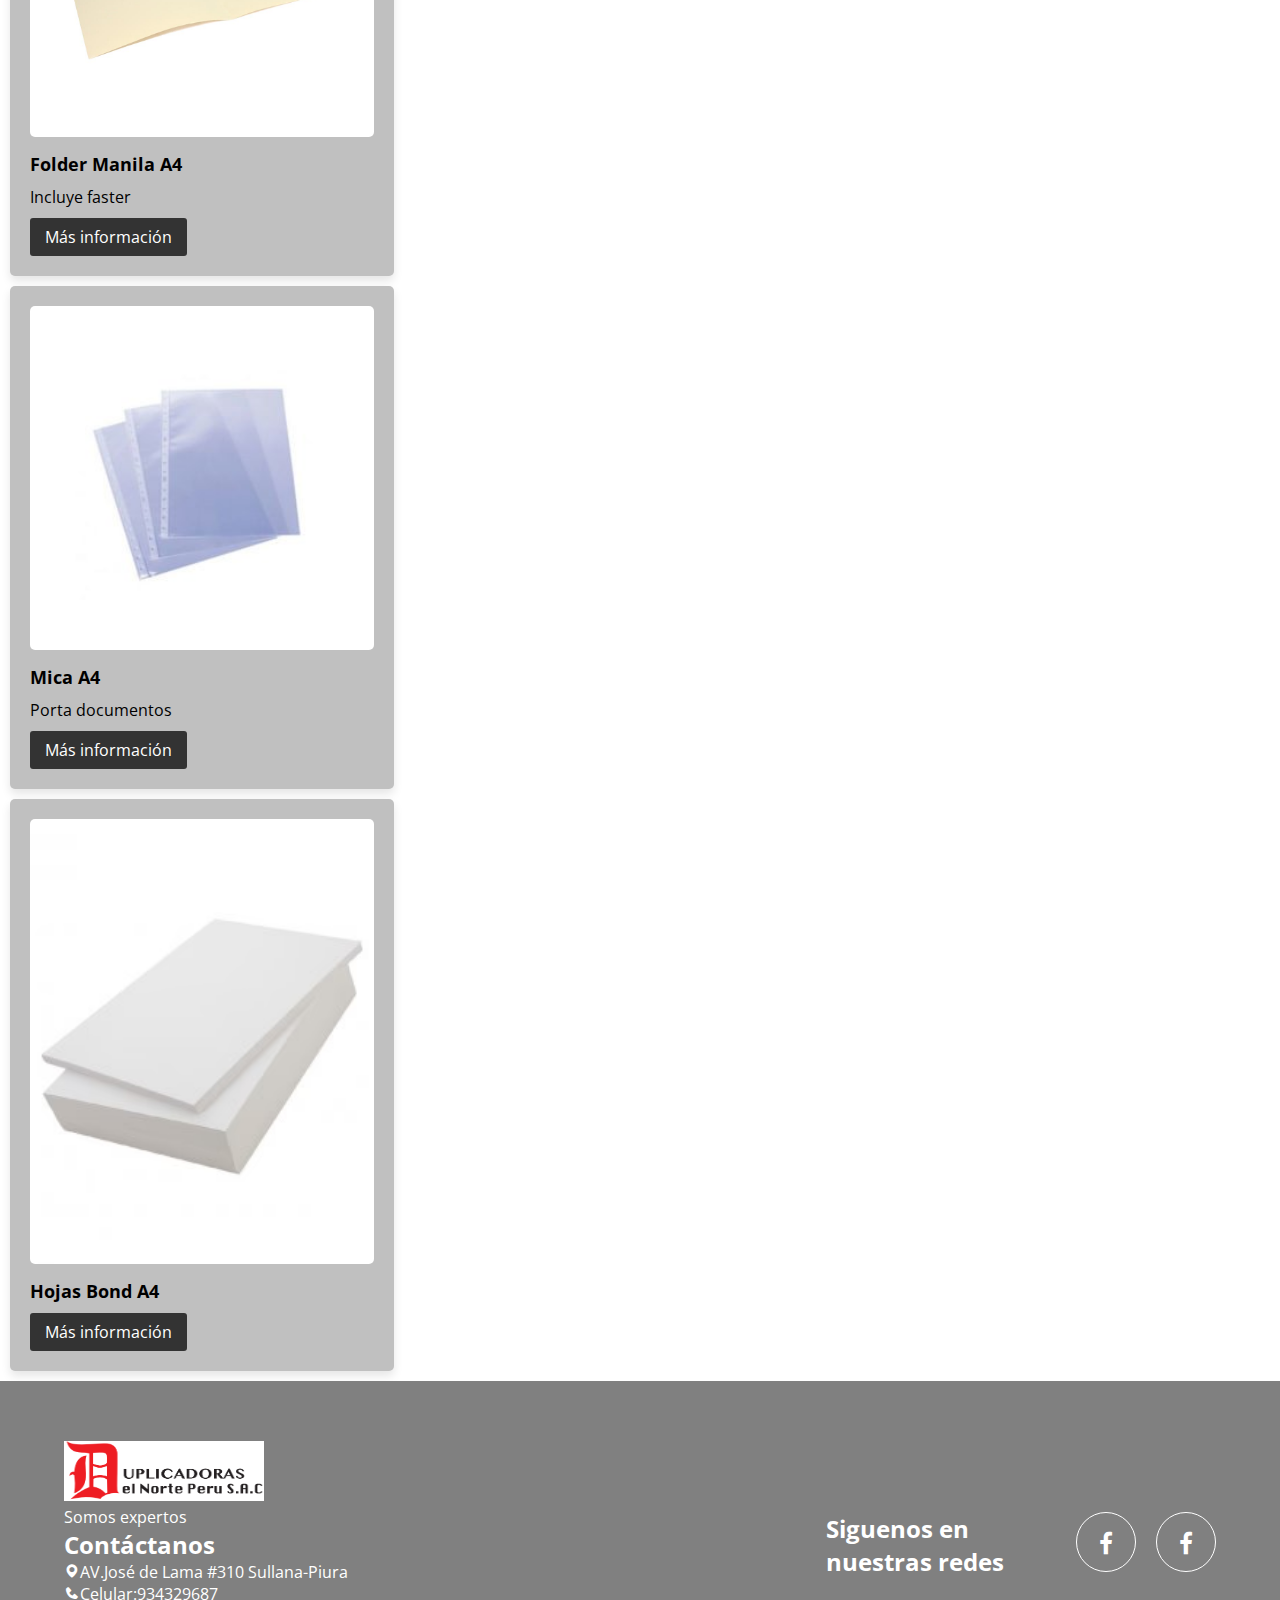
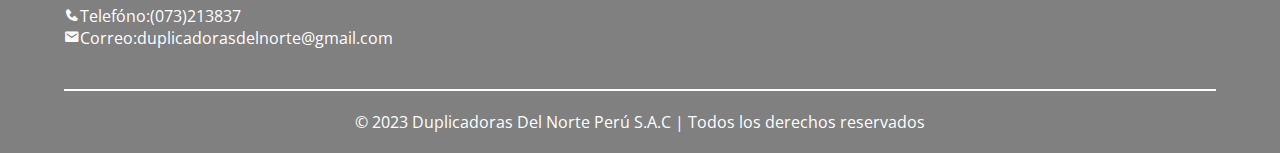
==== commit e2cdbdbb: "Update Productos.html" ====
--- a/Productos.html
+++ b/Productos.html
@@ -169,6 +169,13 @@
                 <p>Cilindro de imagen para ricoh</p>
                 <a href="Contactos.html" class="btn">Más información</a>
               </div>
+                </div>
+              <div class="promotion">
+                <img src="img2/cilindro.jpg" alt="Promoción 2">
+                <h3>CILINDRO</h3>
+                <p>Cilindro de imagen para ricoh</p>
+                <a href="Contactos.html" class="btn">Más información</a>
+              </div>           
               <section class="productos" id="servicio">
                 <h2>Masters:</h2>
               </section>
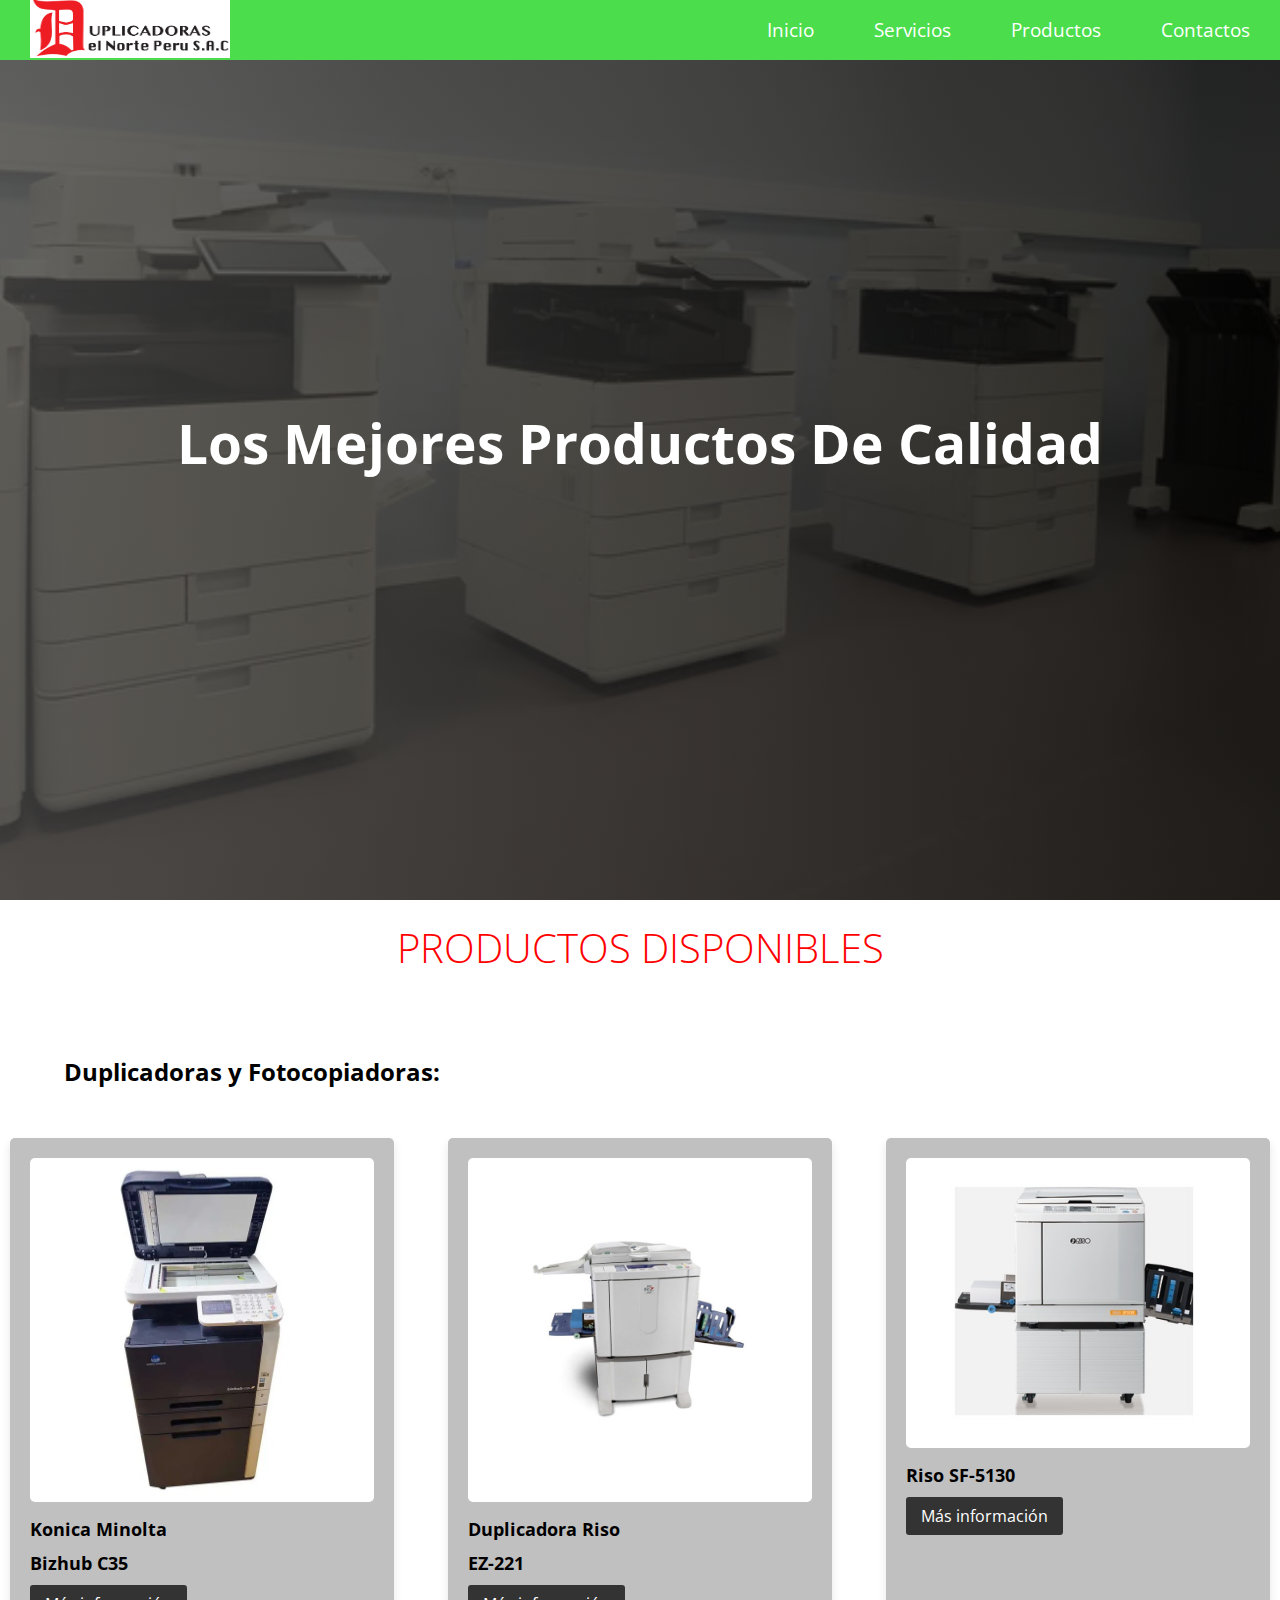
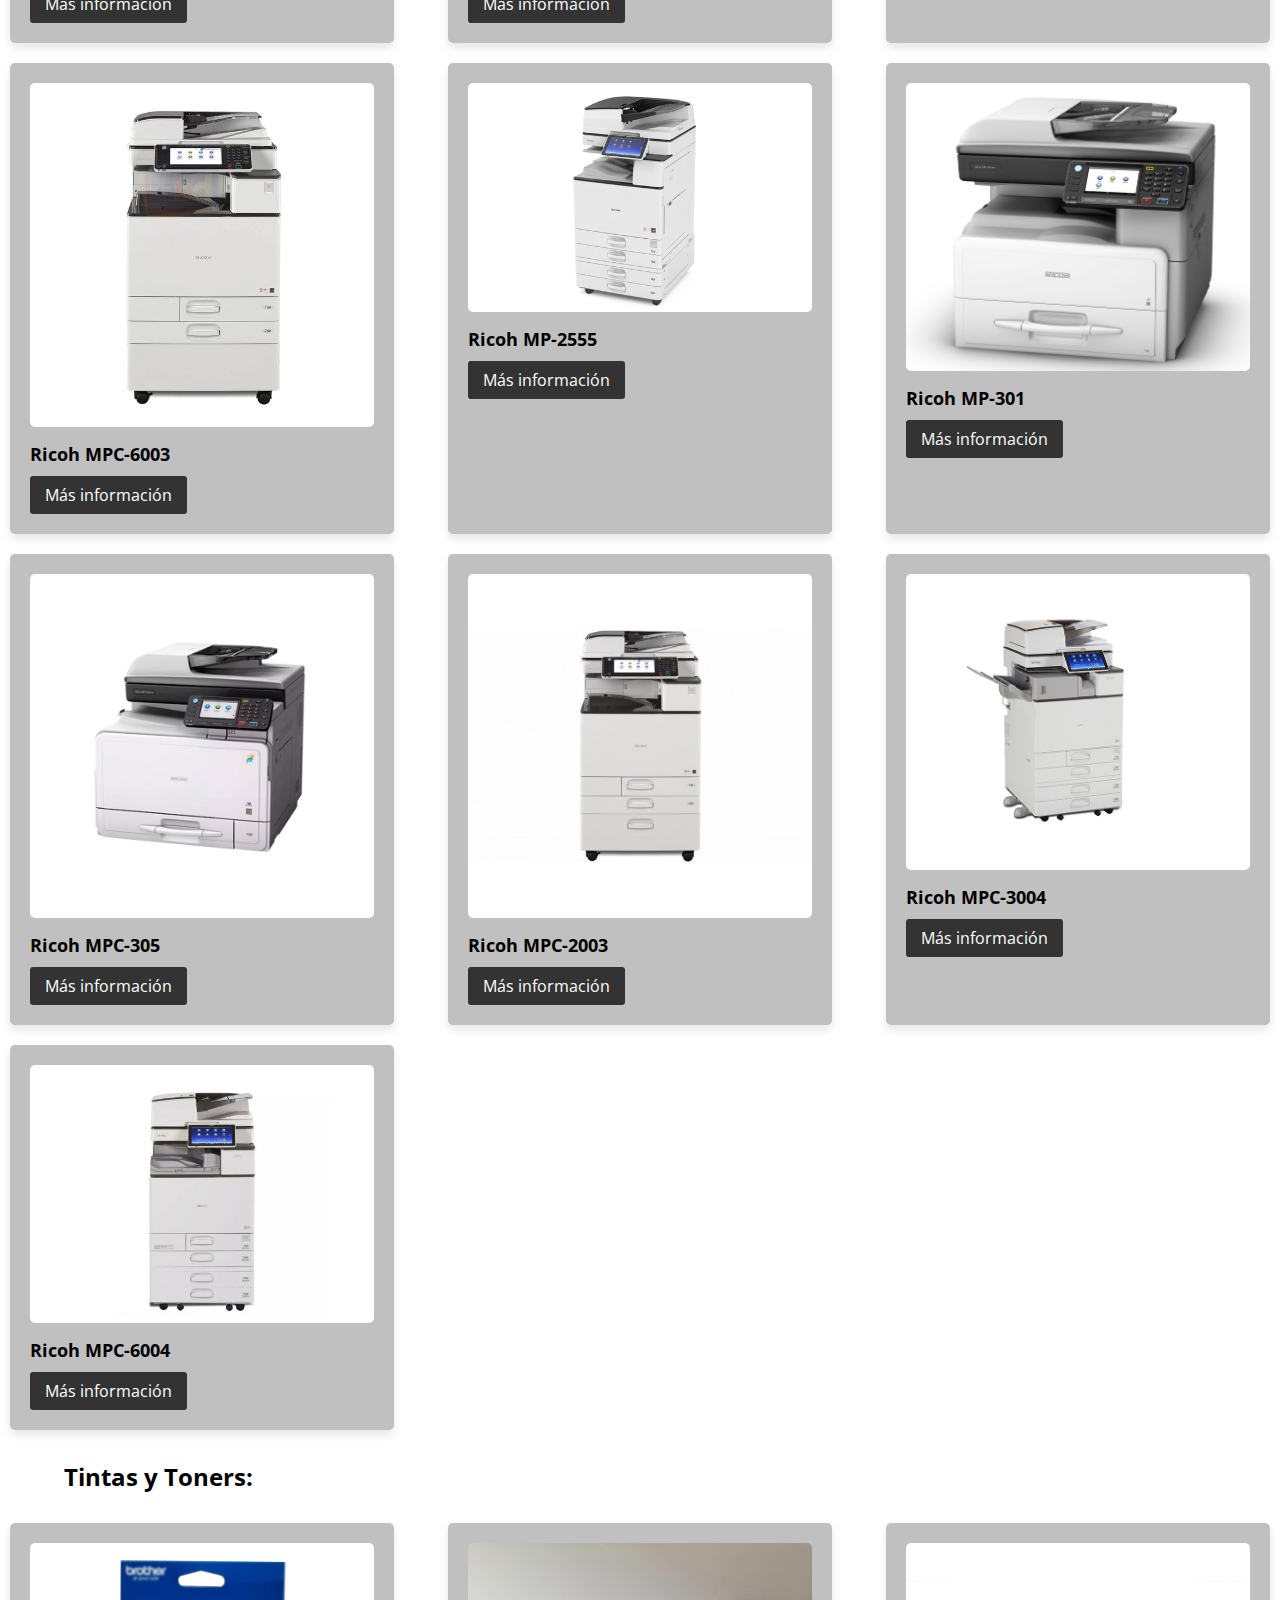
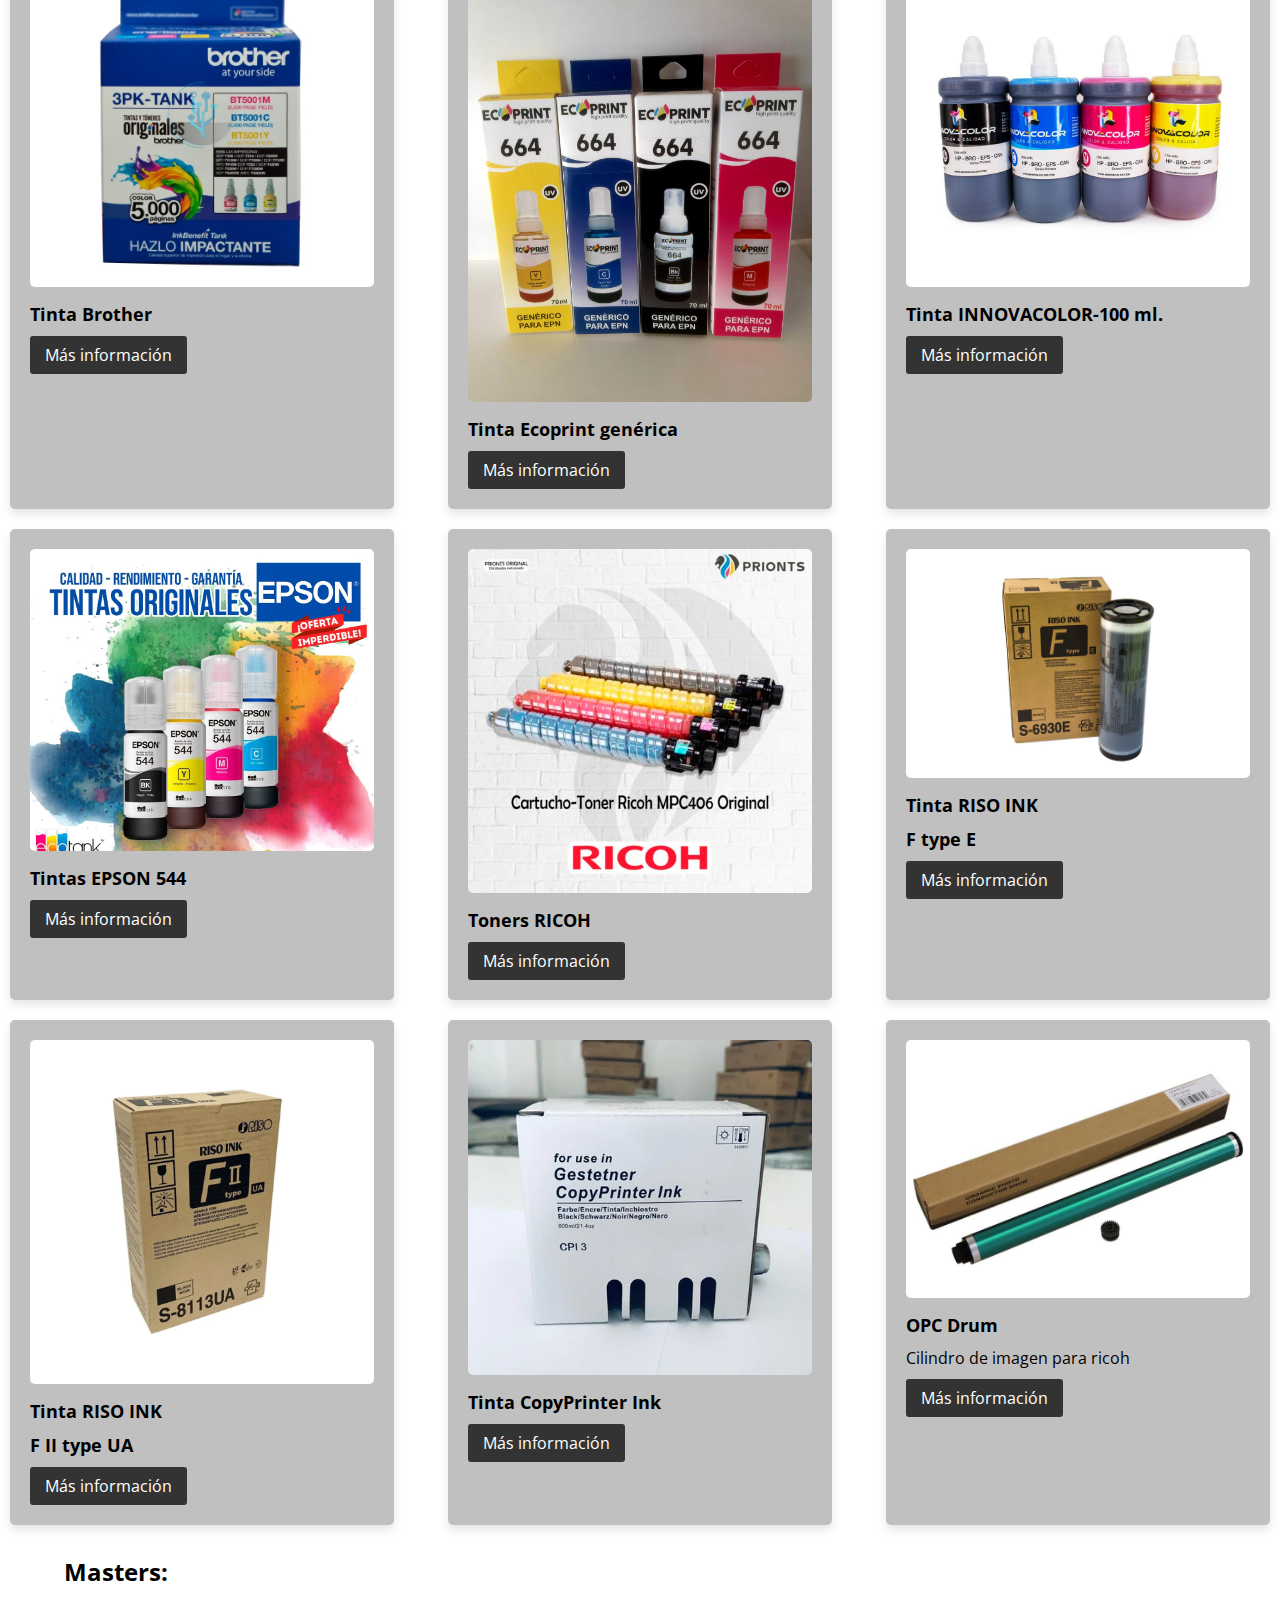
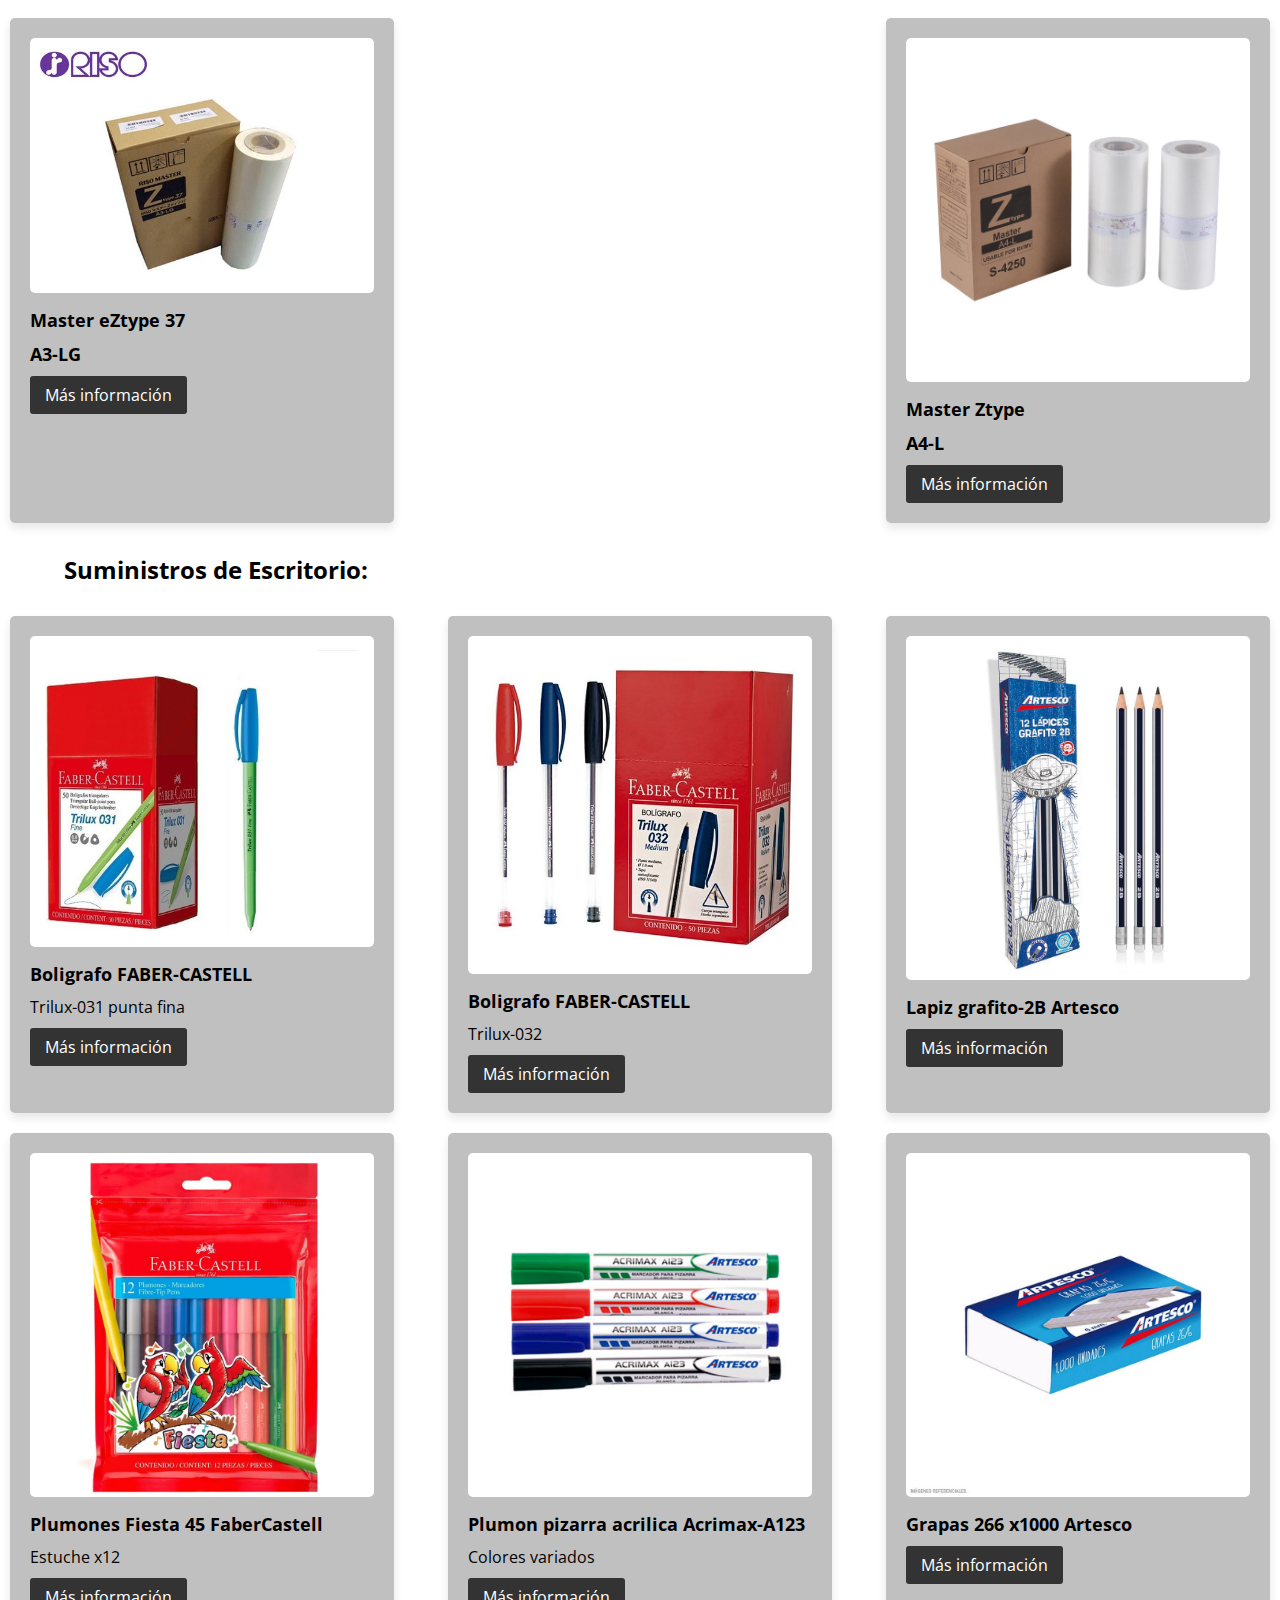
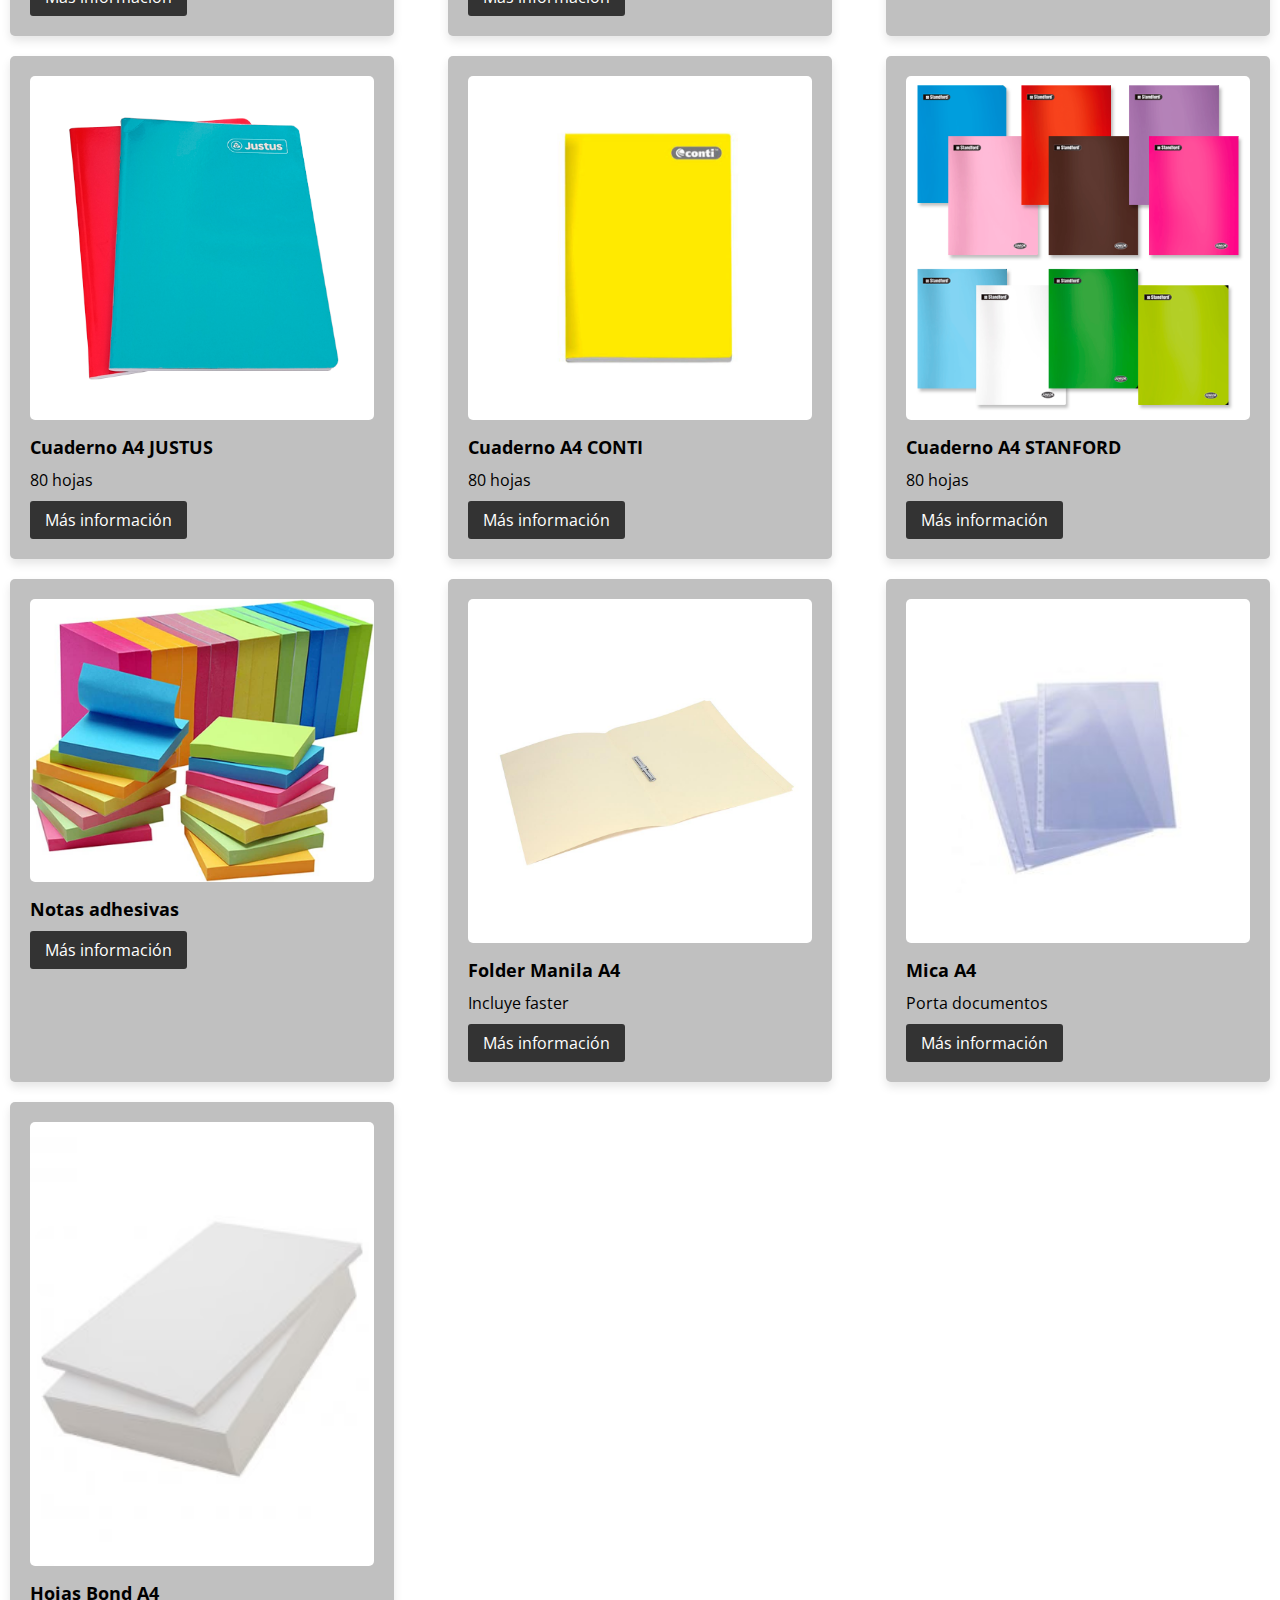
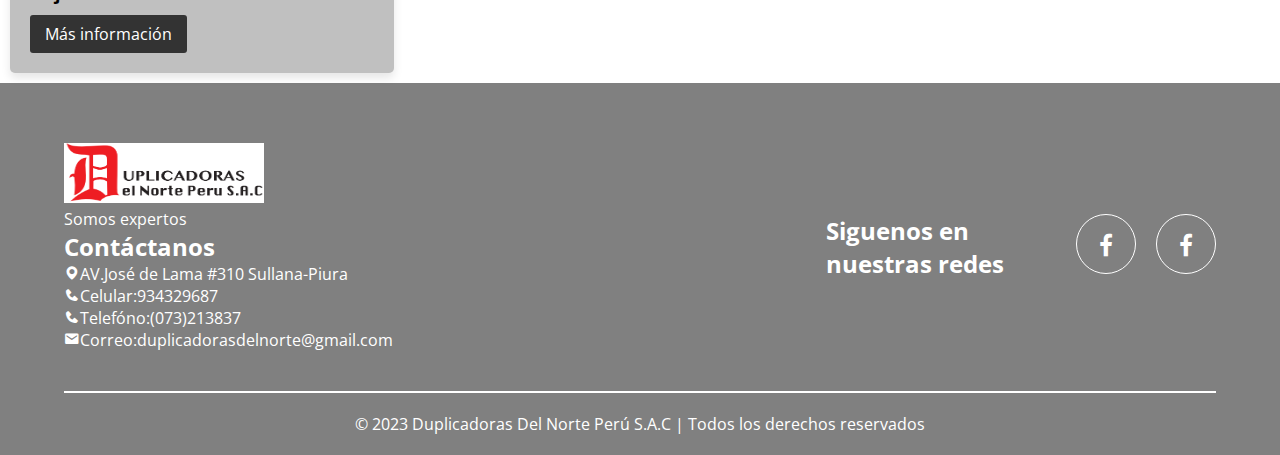
==== commit 938b37a7: "Productos.html" ====
--- a/Productos.html
+++ b/Productos.html
@@ -168,14 +168,8 @@
                 <h3>OPC Drum</h3>
                 <p>Cilindro de imagen para ricoh</p>
                 <a href="Contactos.html" class="btn">Más información</a>
-              </div>
-                </div>
-              <div class="promotion">
-                <img src="img2/cilindro.jpg" alt="Promoción 2">
-                <h3>CILINDRO</h3>
-                <p>Cilindro de imagen para ricoh</p>
-                <a href="Contactos.html" class="btn">Más información</a>
-              </div>           
+              </div>              
+                        
               <section class="productos" id="servicio">
                 <h2>Masters:</h2>
               </section>
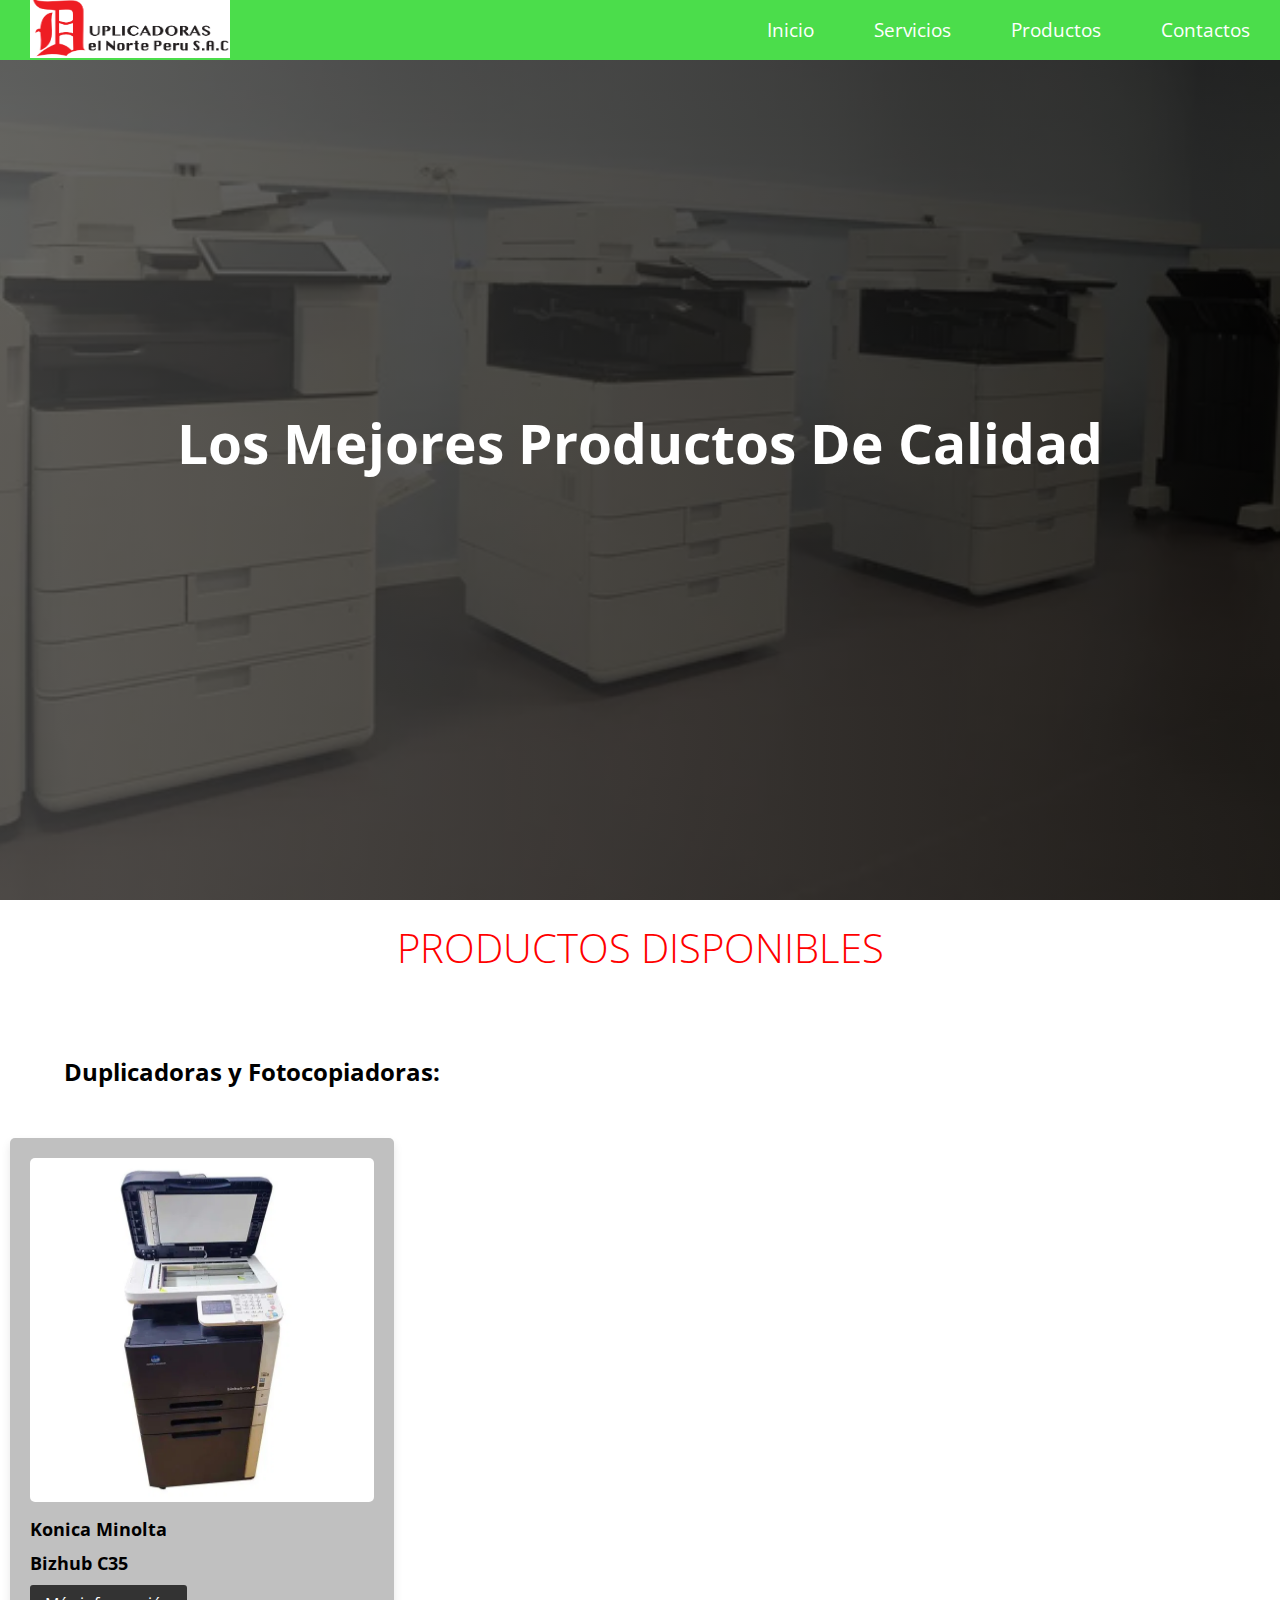
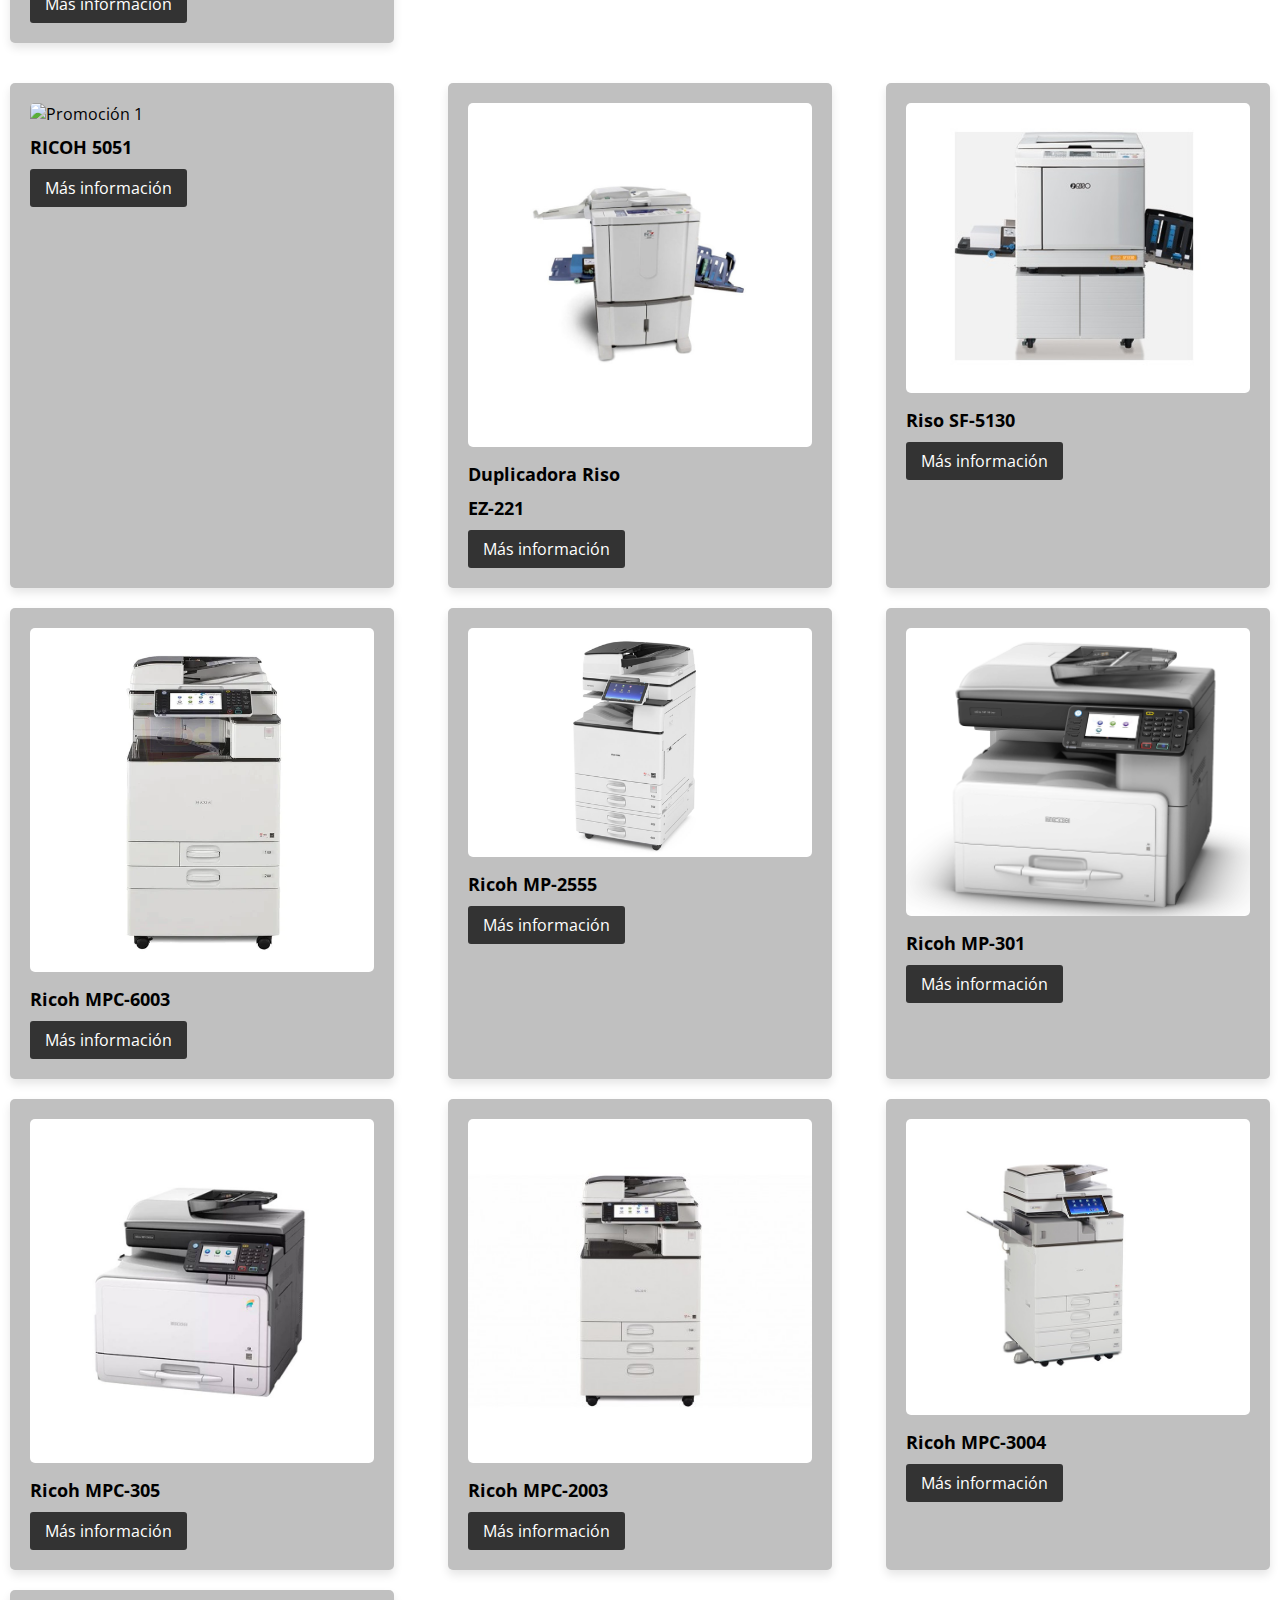
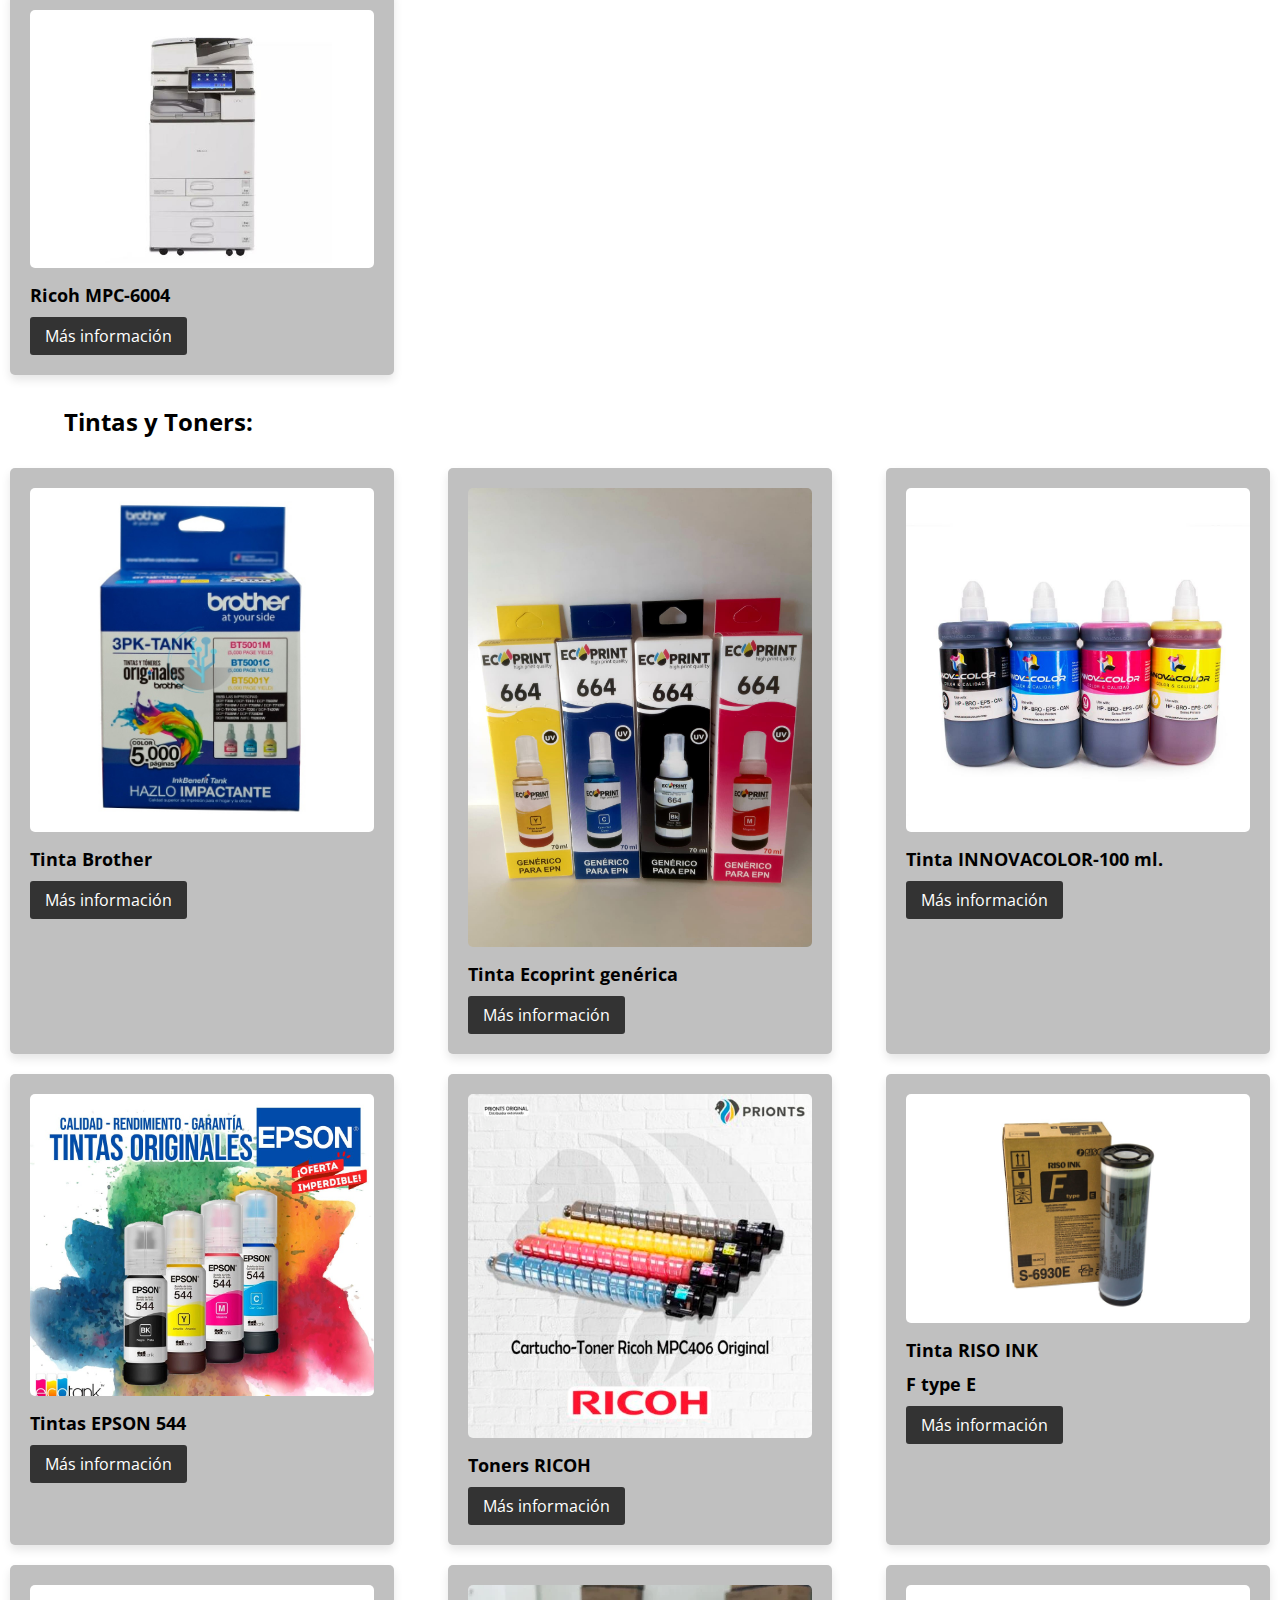
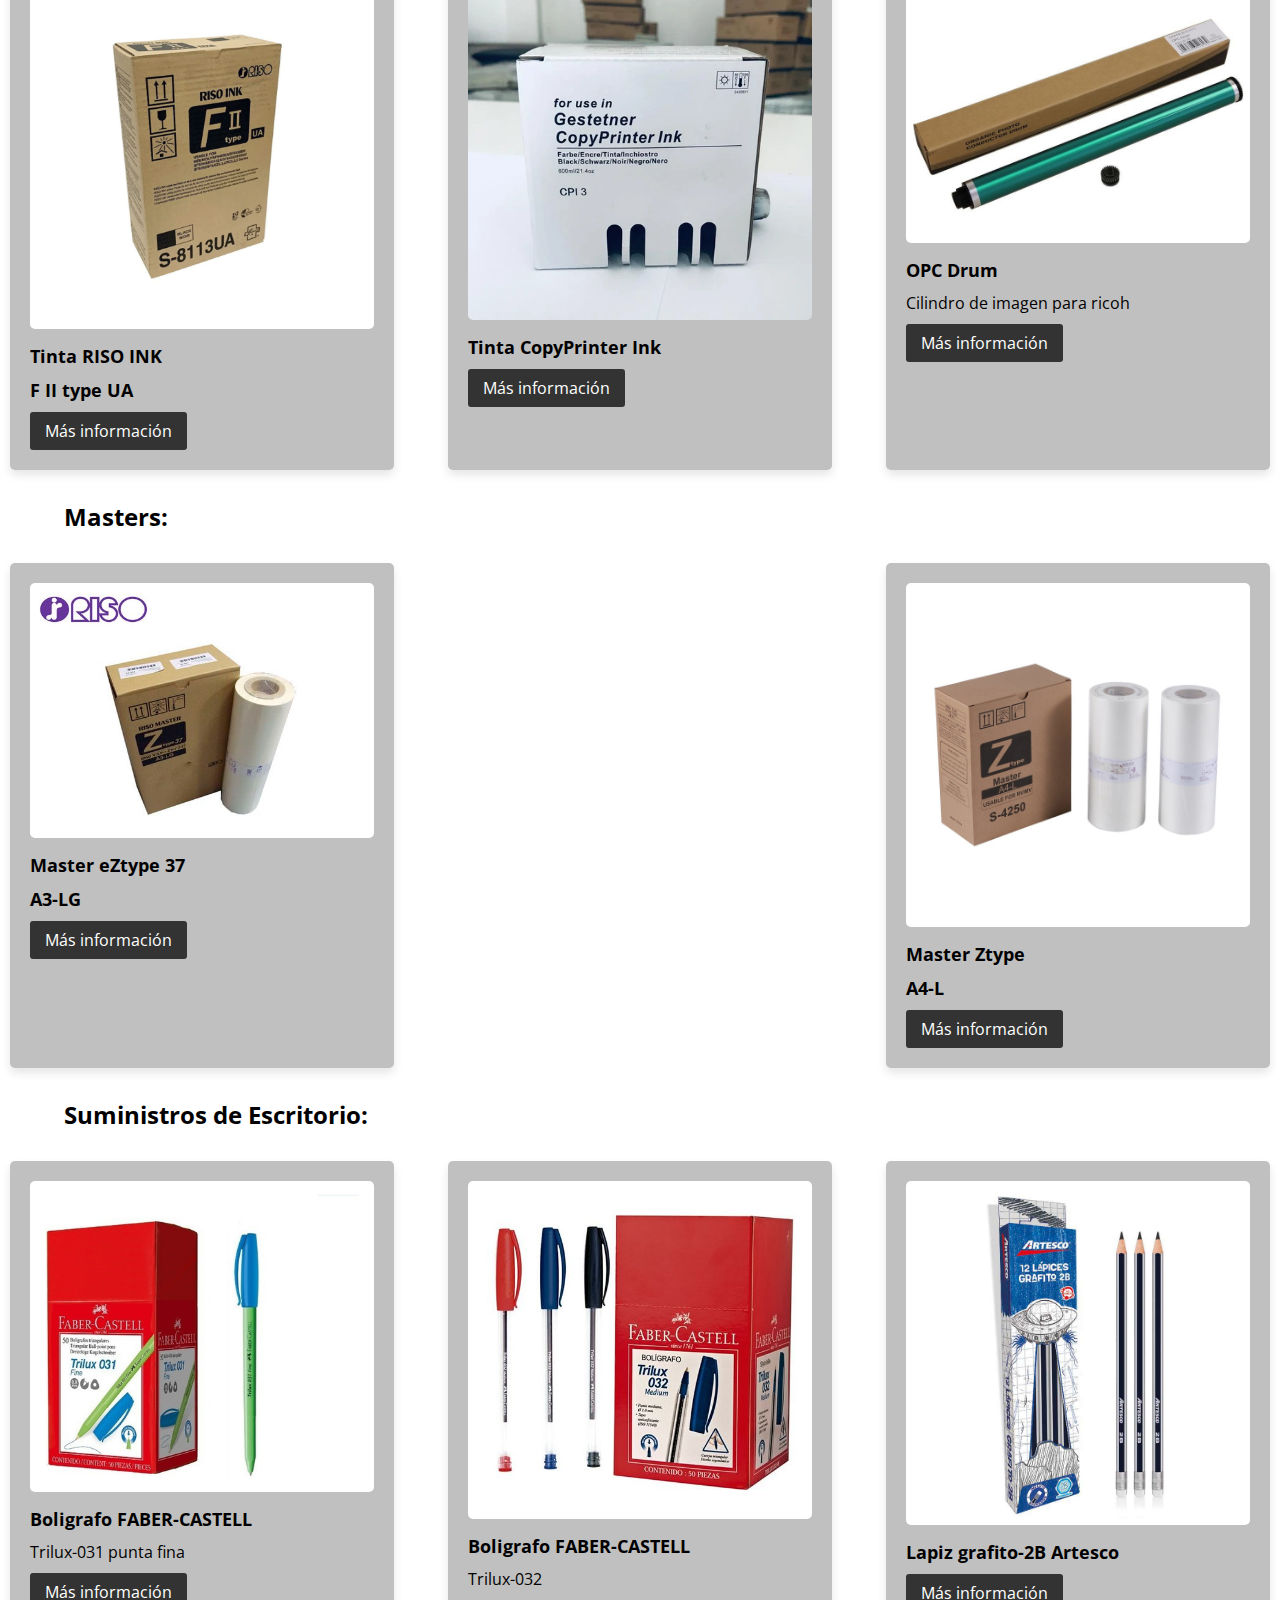
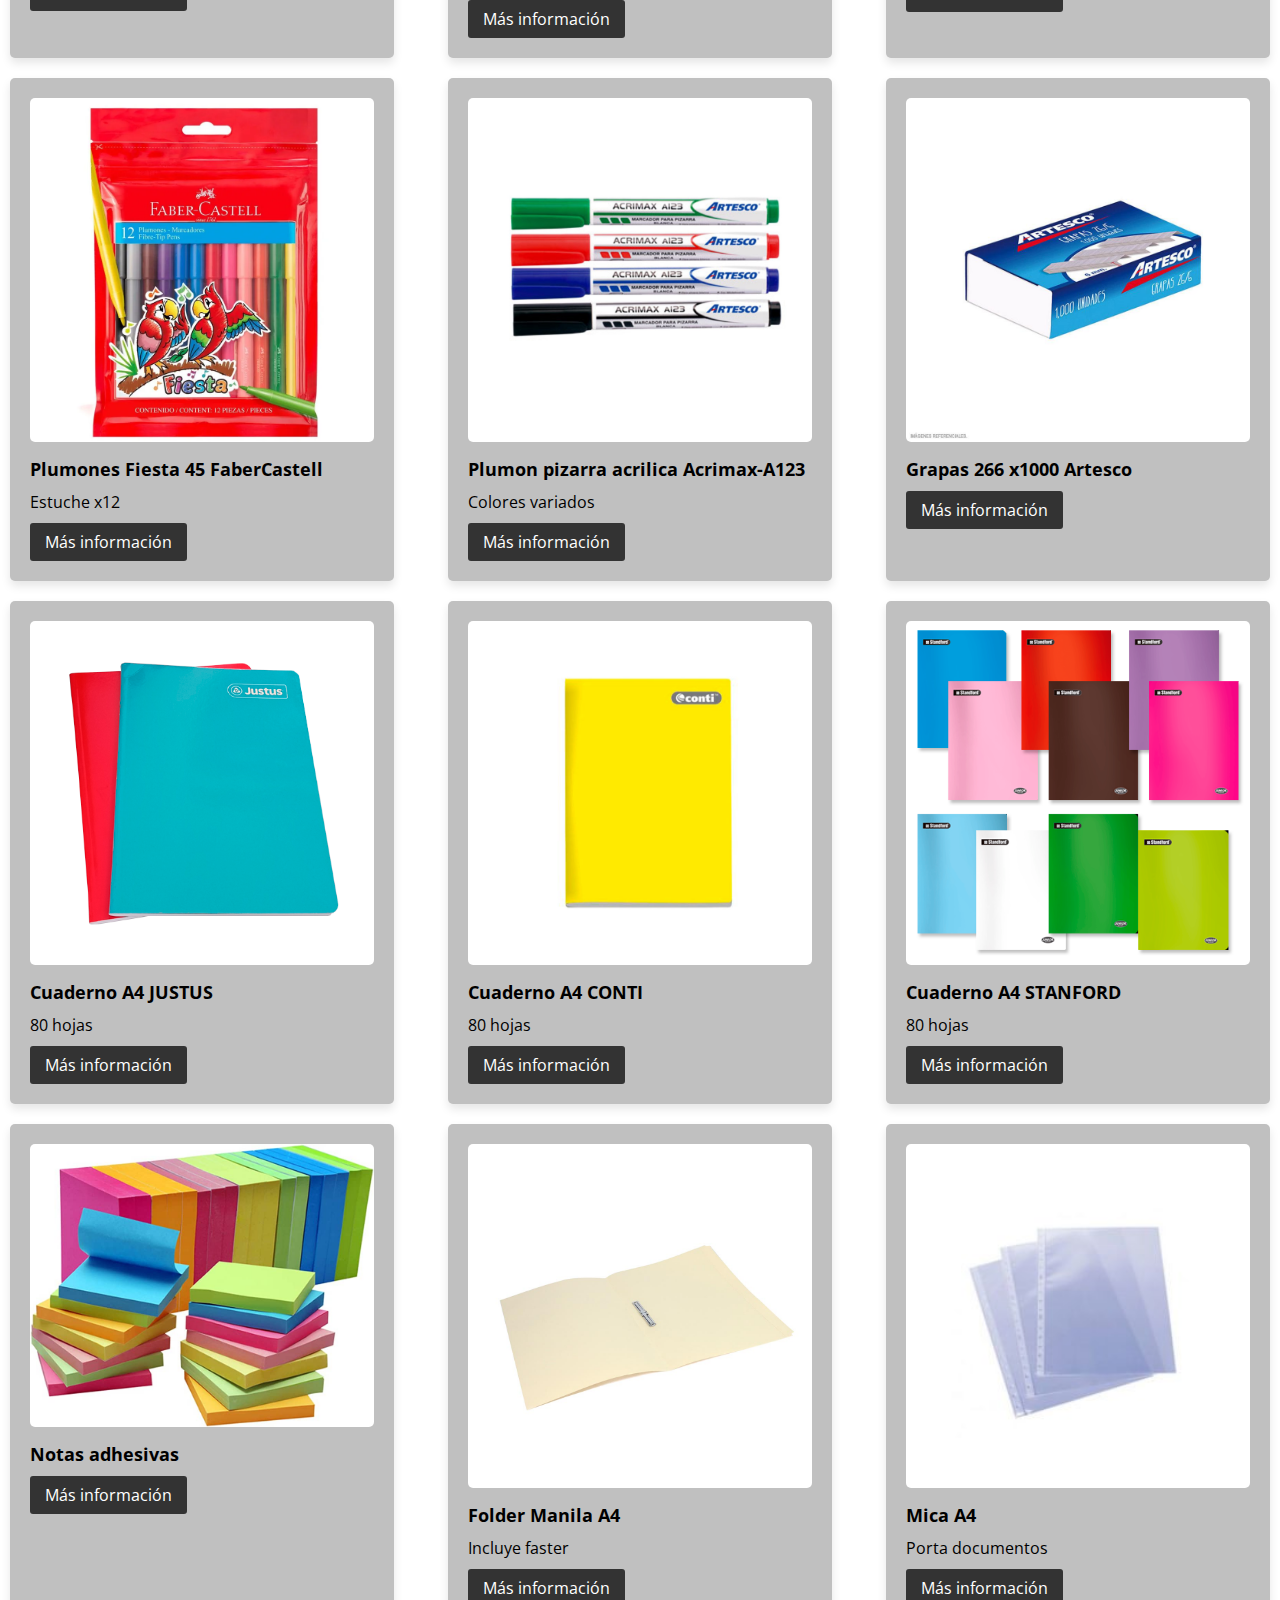
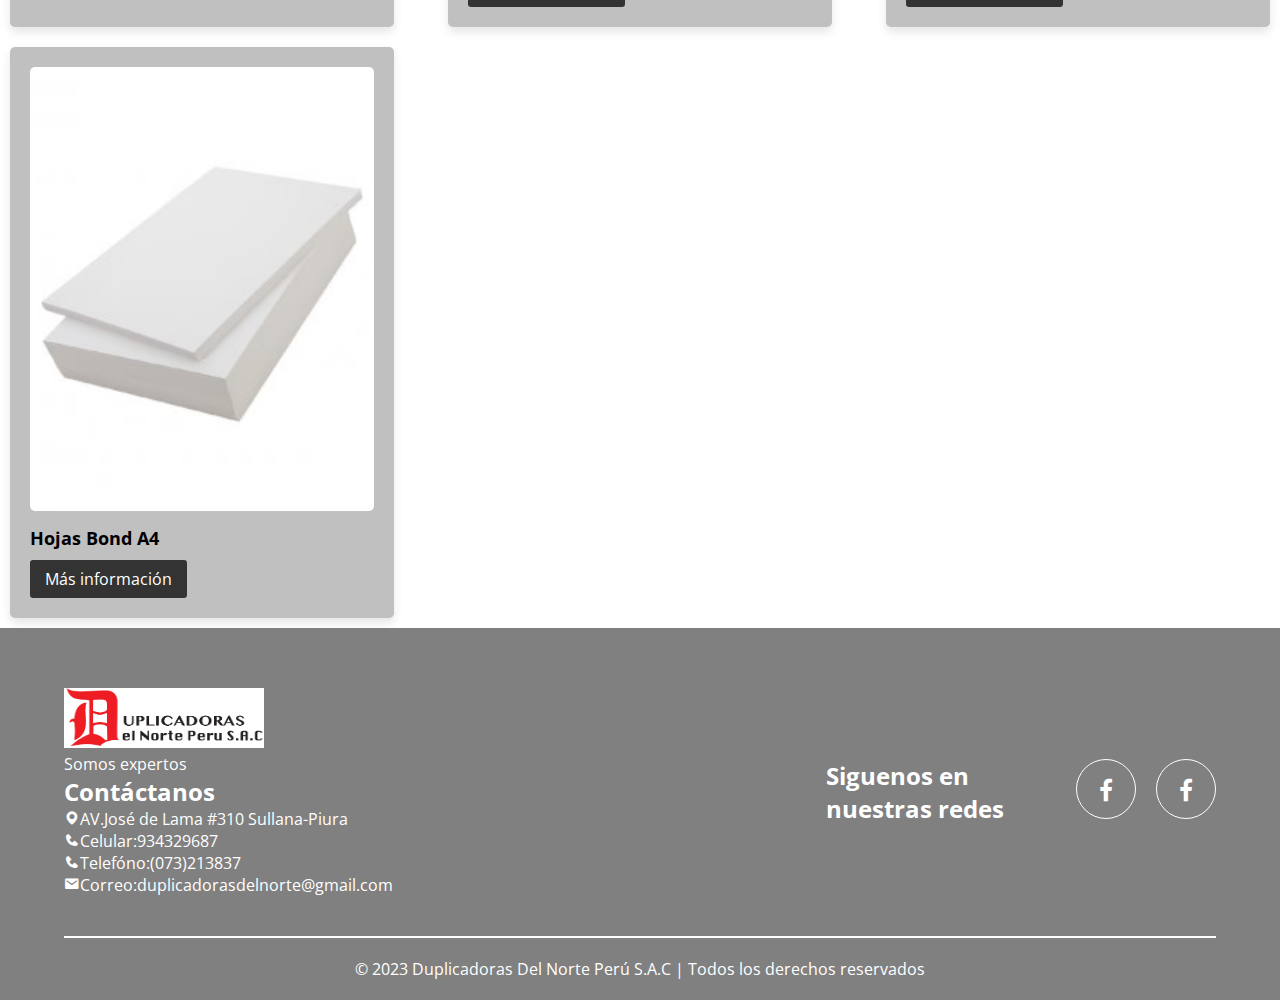
==== commit 8b8a76f8: "Productos.html" ====
--- a/Productos.html
+++ b/Productos.html
@@ -52,6 +52,13 @@
                 <img src="img2/BizhubC35.png" alt="Promoción 1">
                 <h3>Konica Minolta</h3>
                 <h3>Bizhub C35</h3>
+                <p></p>
+                <a href="Contactos.html" class="btn">Más información</a>
+              </div>
+                 <div class="promotions-container">
+              <div class="promotion">
+                <img src="img2/RICOH MPC 5051.jpg" alt="Promoción 1">
+                <h3>RICOH 5051</h3>
                 <p></p>
                 <a href="Contactos.html" class="btn">Más información</a>
               </div>
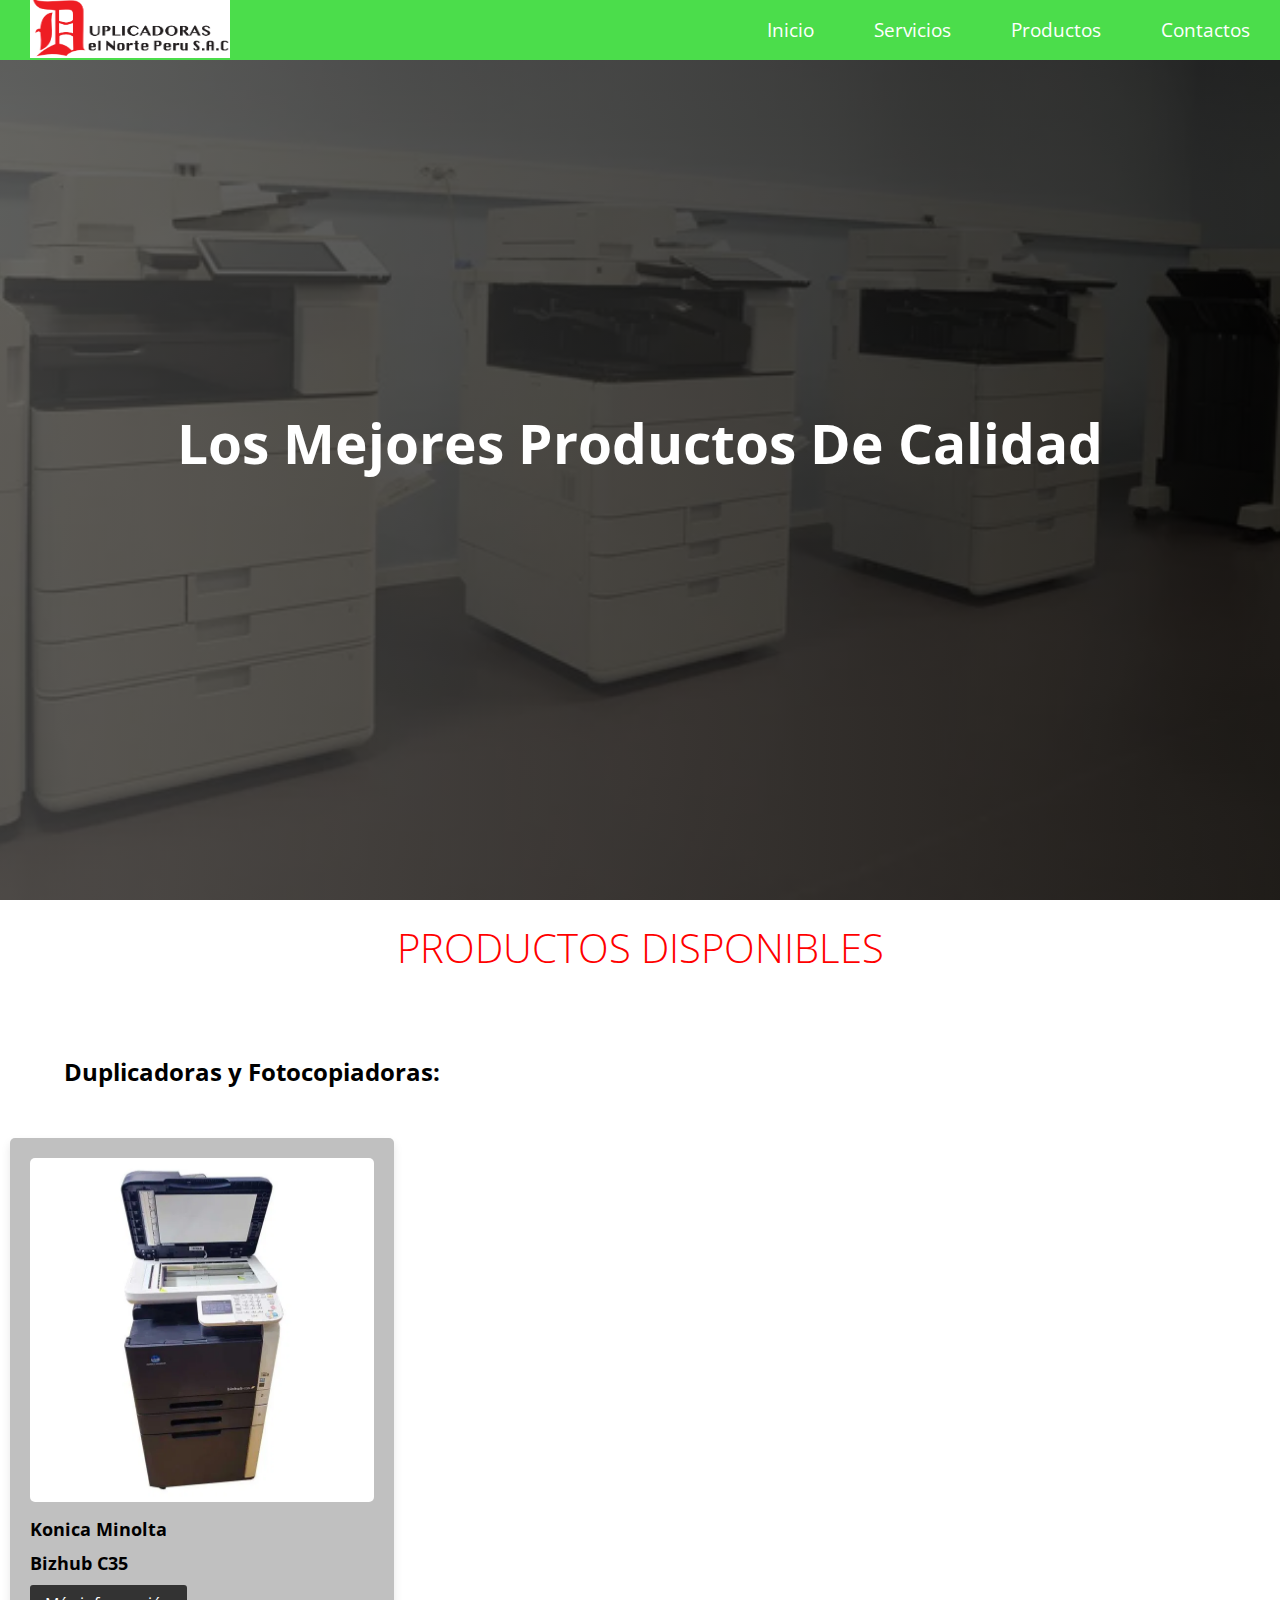
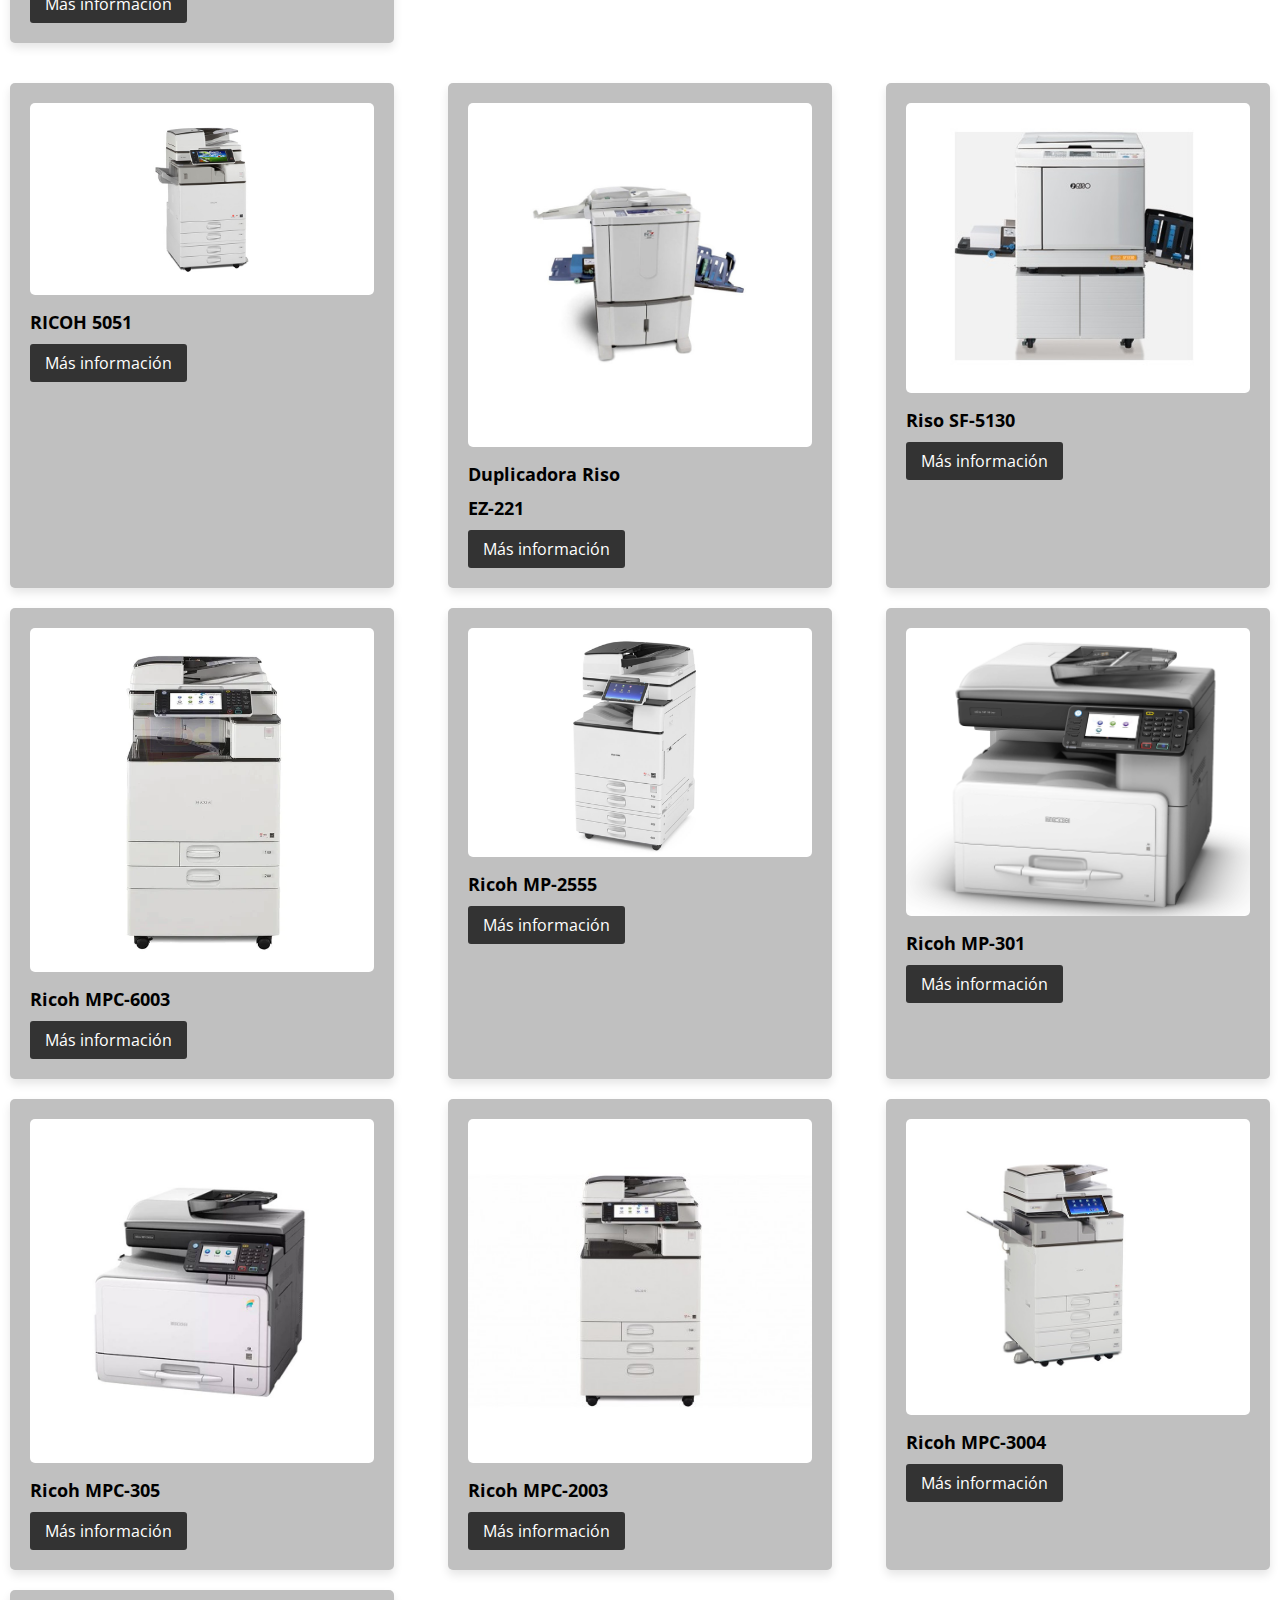
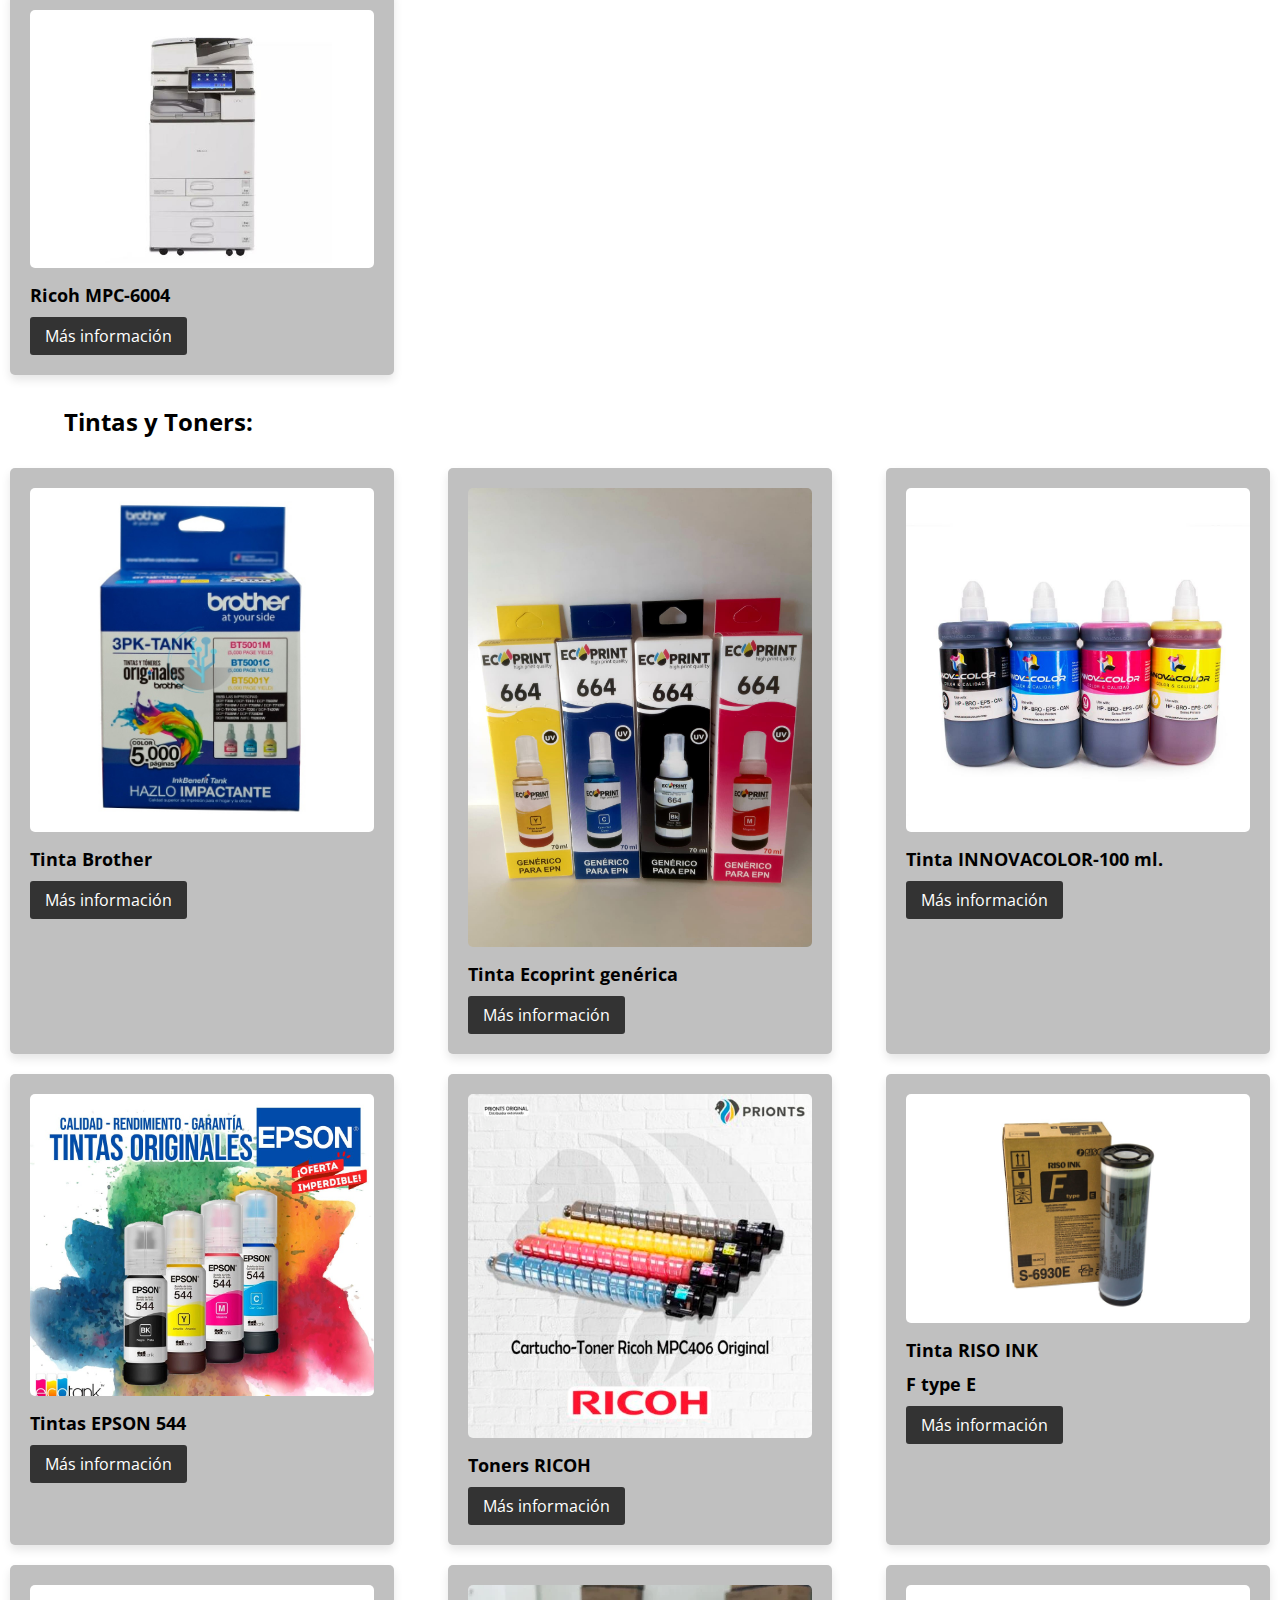
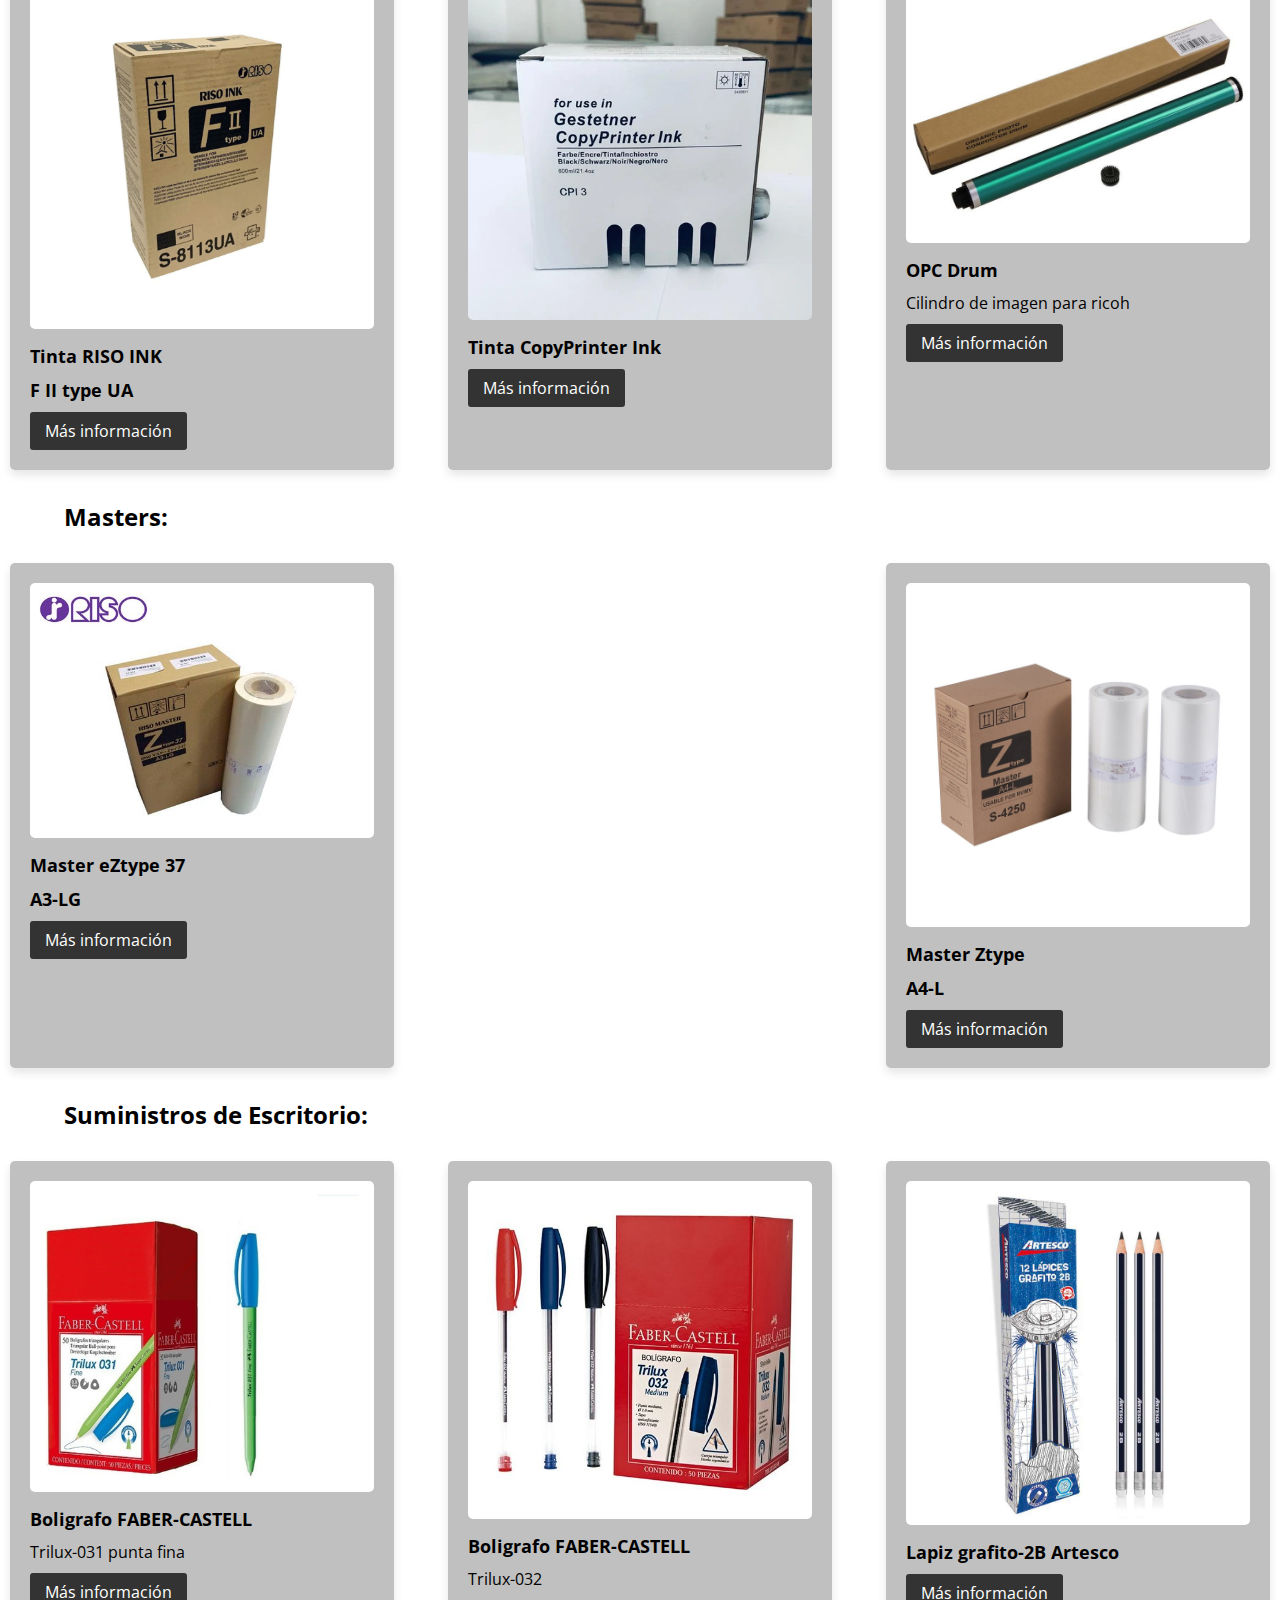
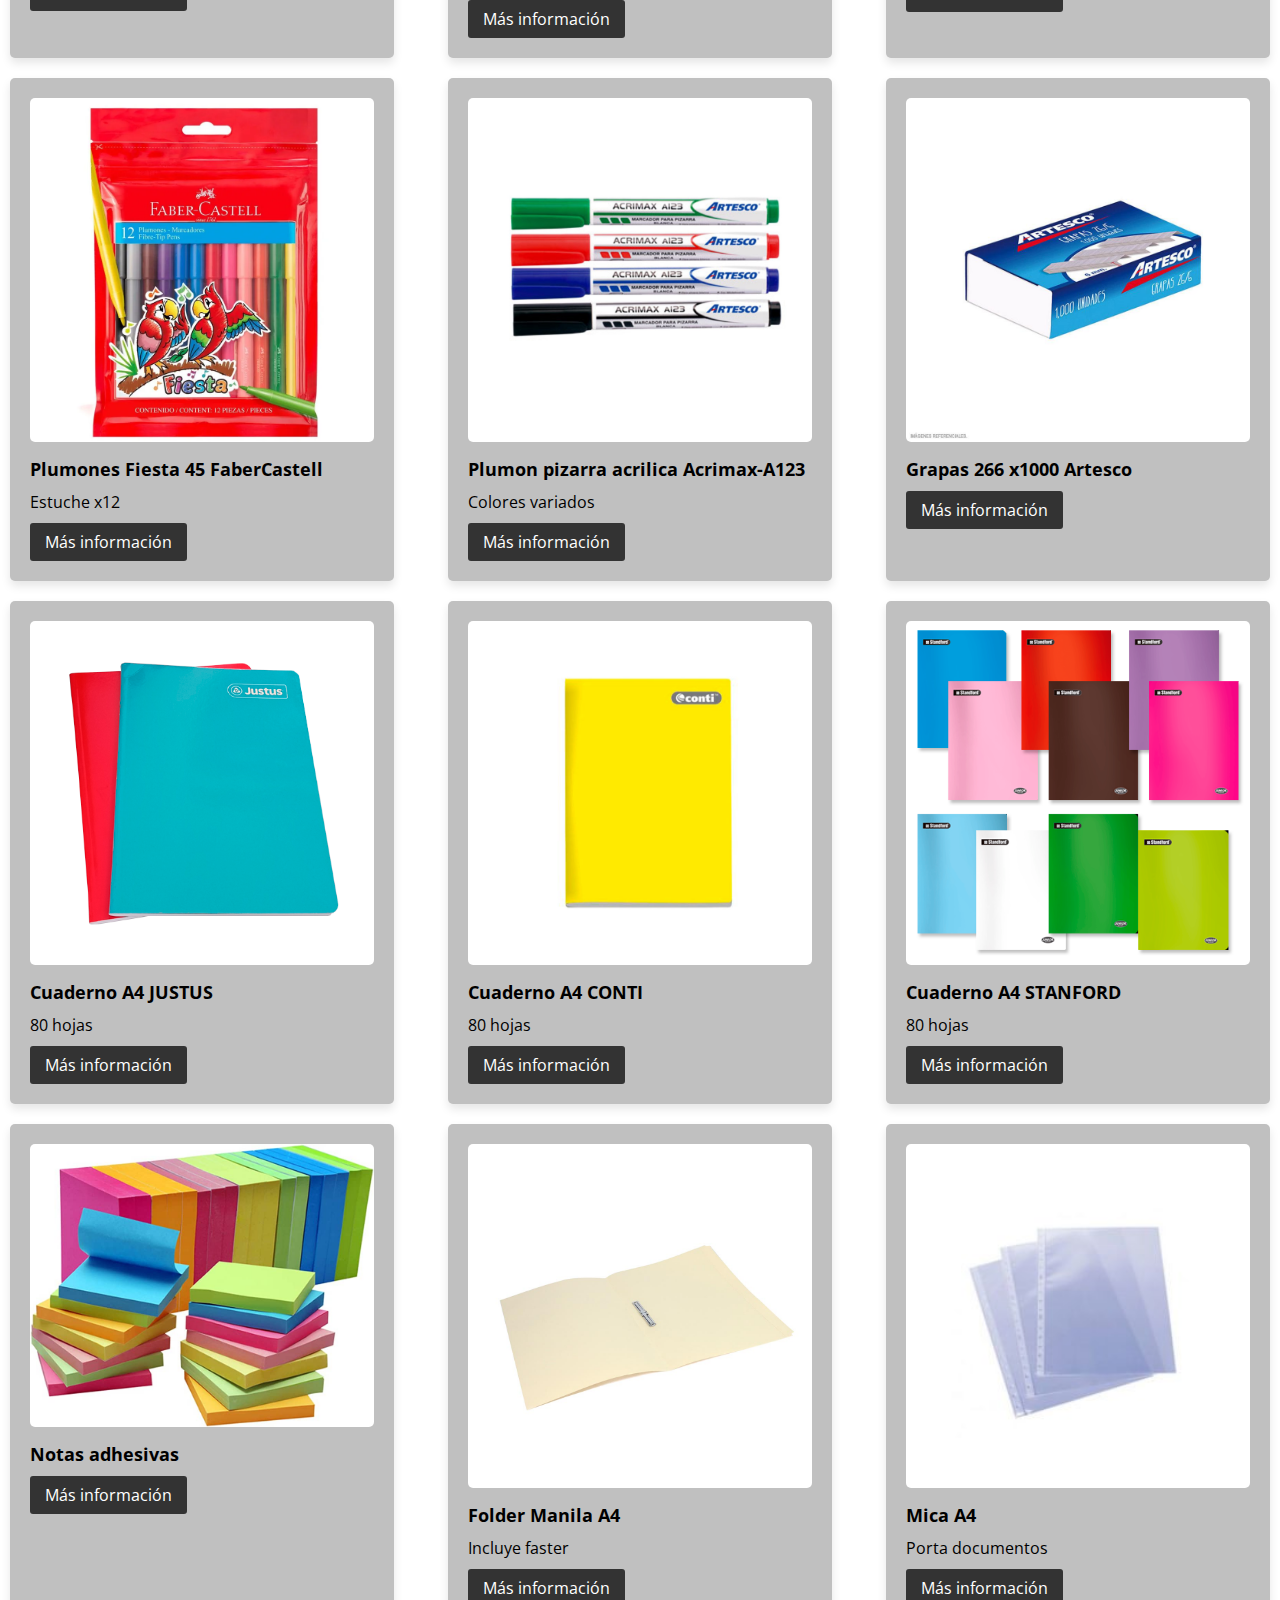
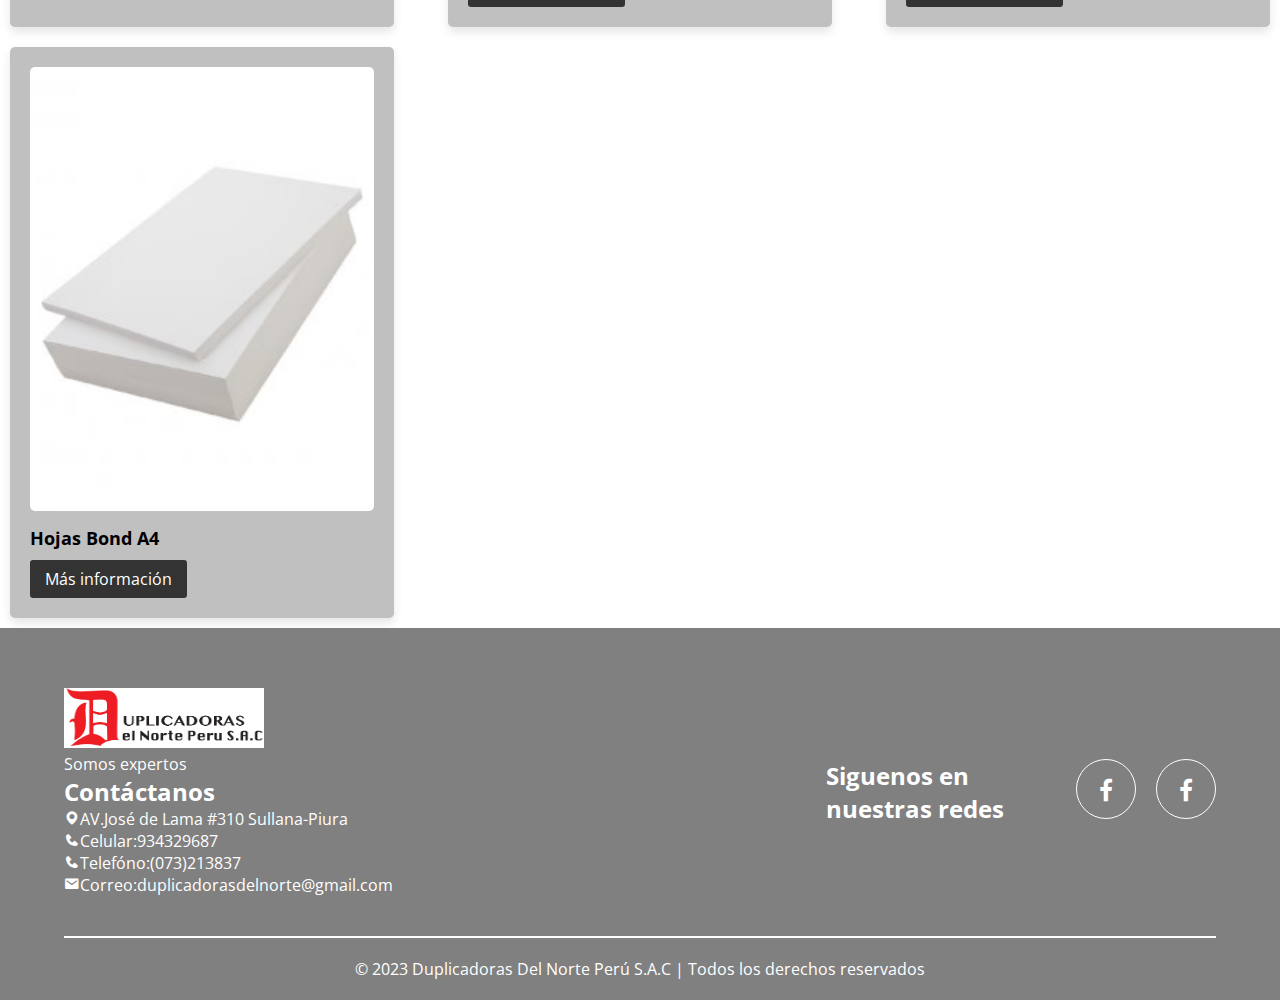
==== commit 38c06020: "Productos.html" ====
--- a/Productos.html
+++ b/Productos.html
@@ -55,9 +55,9 @@
                 <p></p>
                 <a href="Contactos.html" class="btn">Más información</a>
               </div>
-                 <div class="promotions-container">
-              <div class="promotion">
-                <img src="img2/RICOH MPC 5051.jpg" alt="Promoción 1">
+            <div class="promotions-container">
+              <div class="promotion">
+                <img src="img2/RICOH MPC 5051.JPG" alt="Promoción 1">
                 <h3>RICOH 5051</h3>
                 <p></p>
                 <a href="Contactos.html" class="btn">Más información</a>
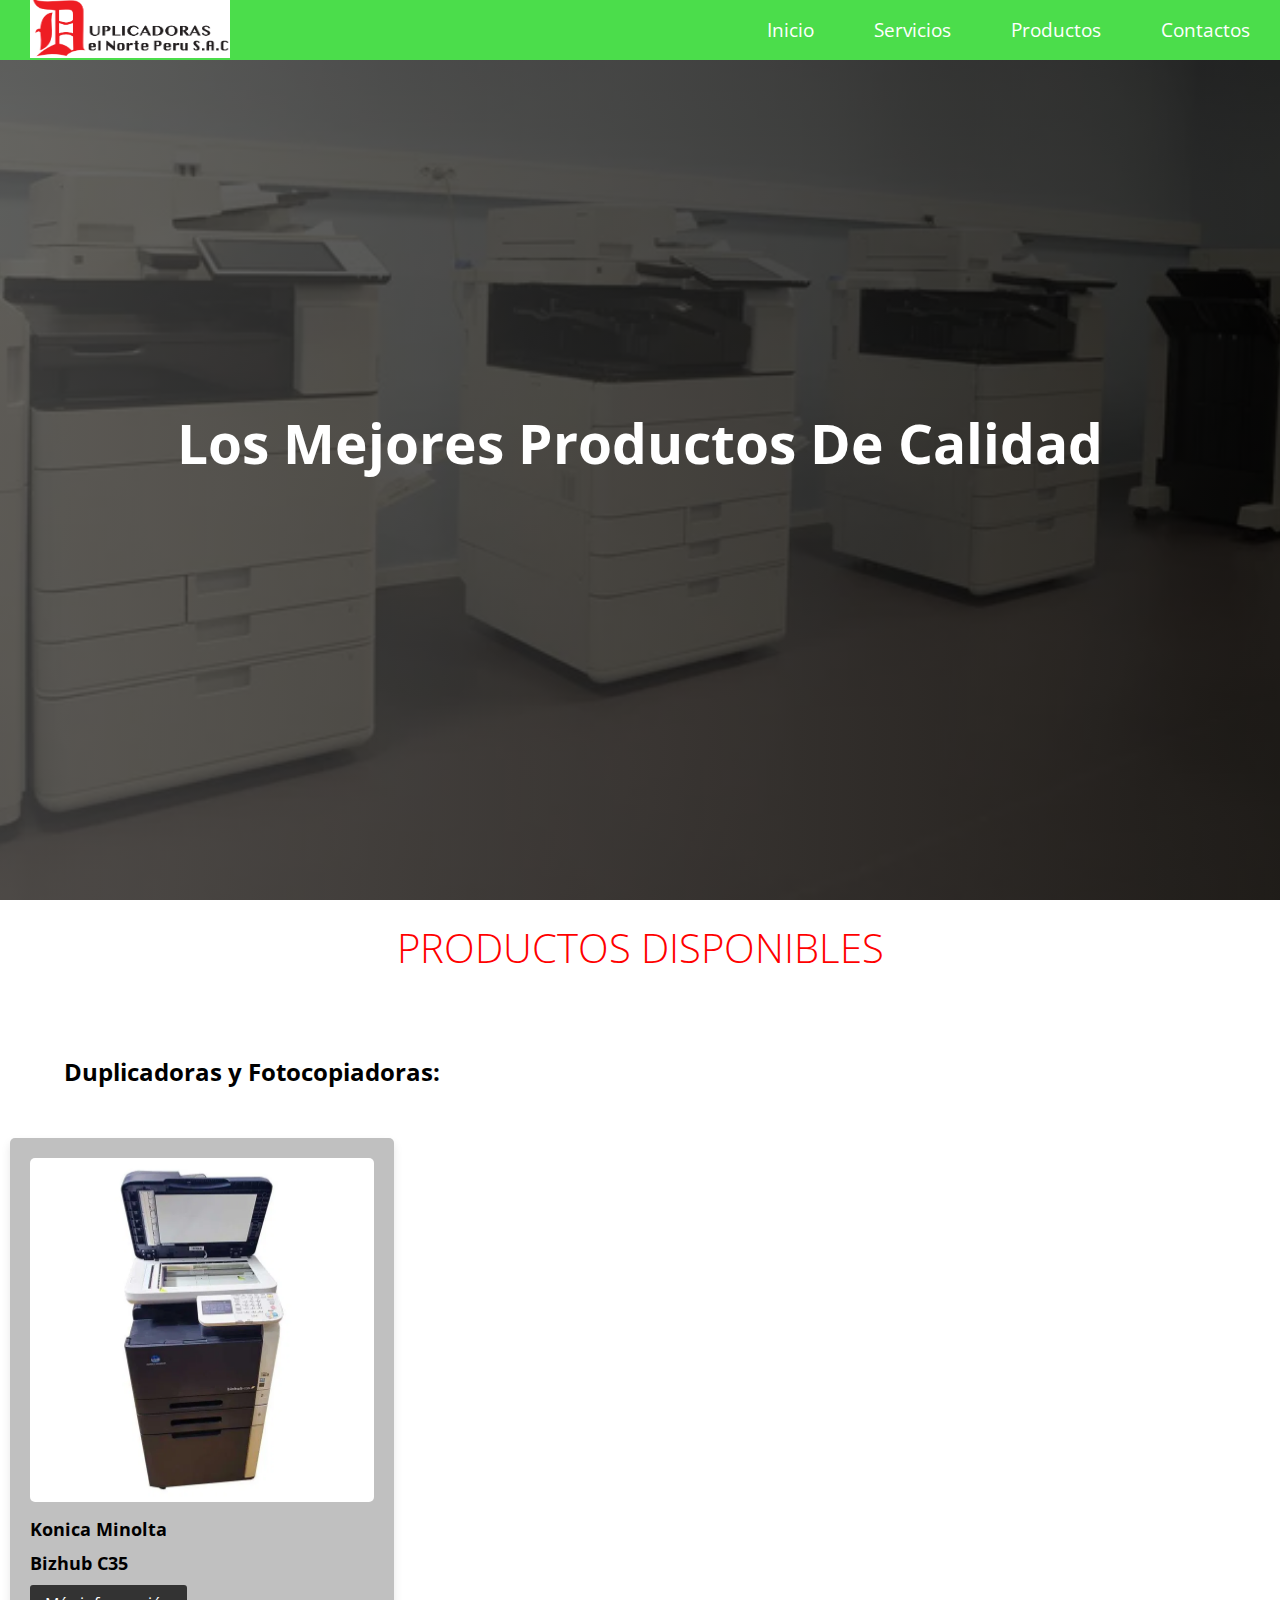
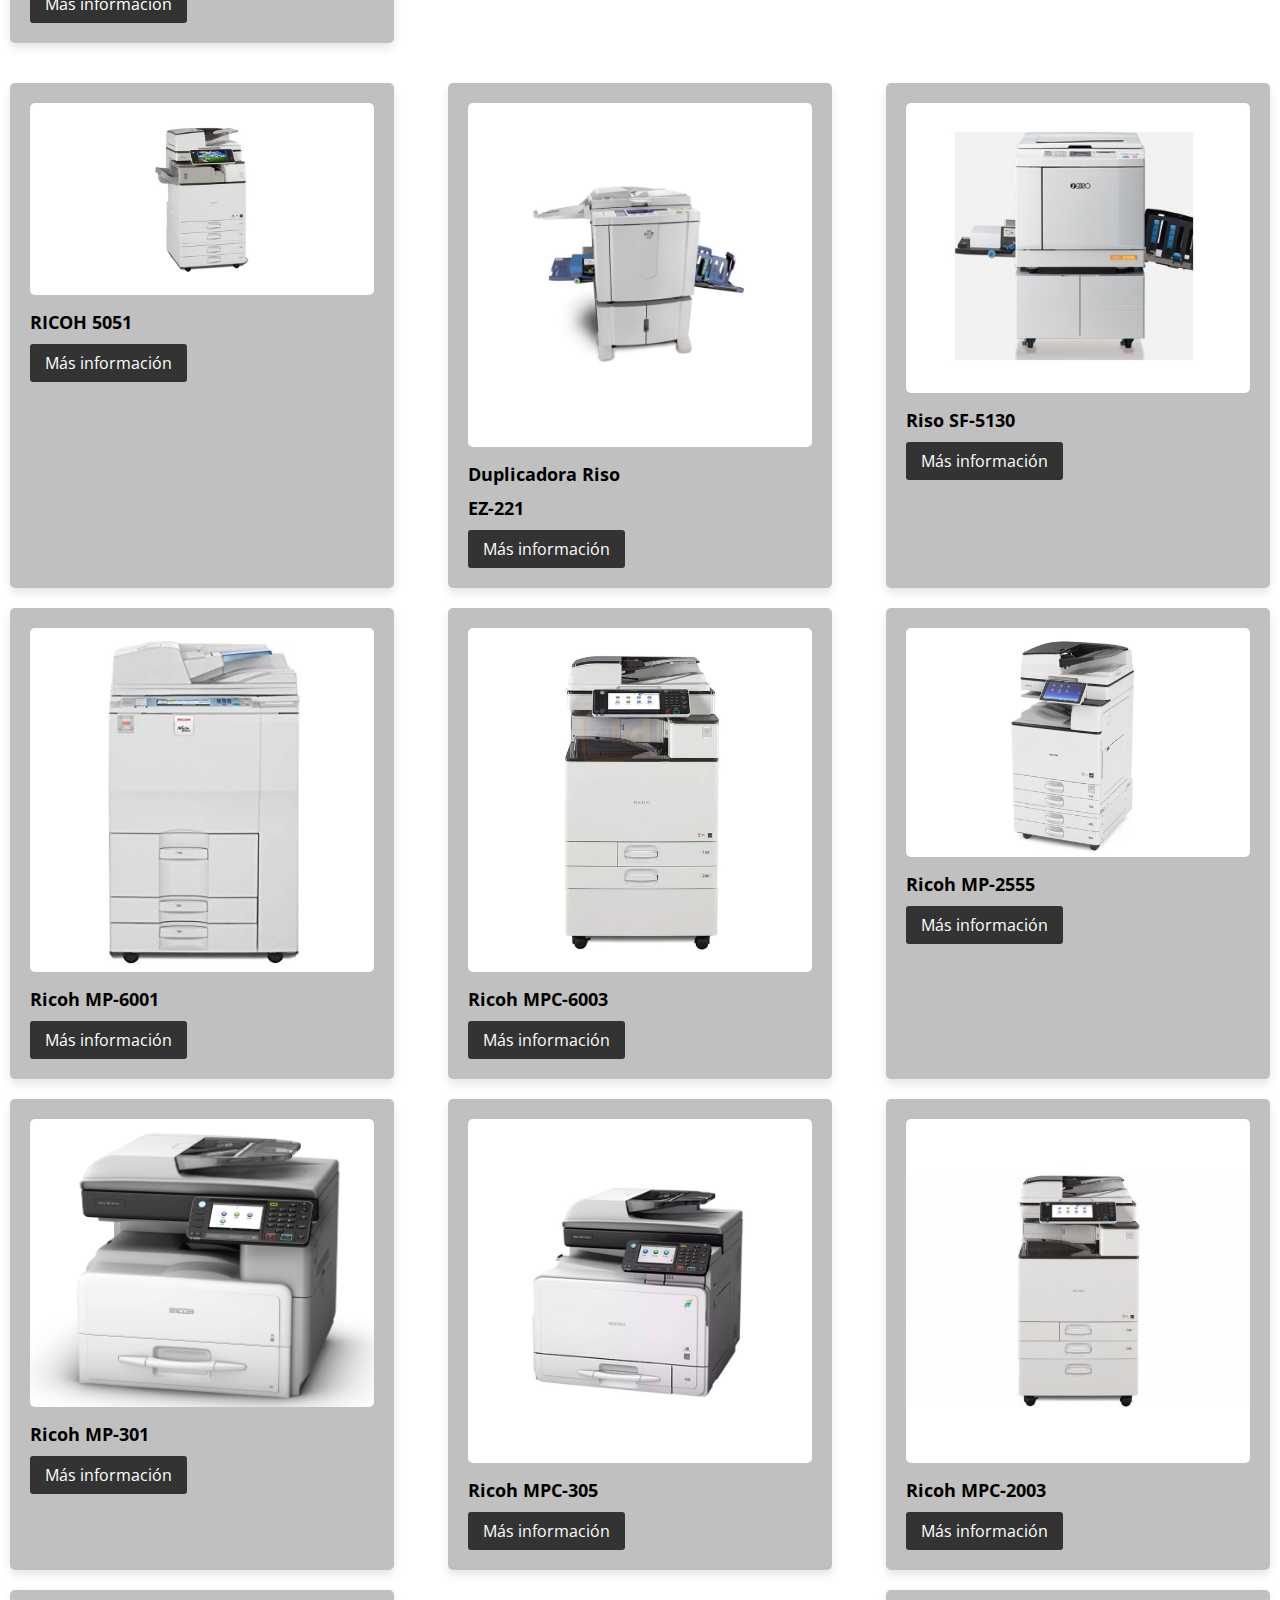
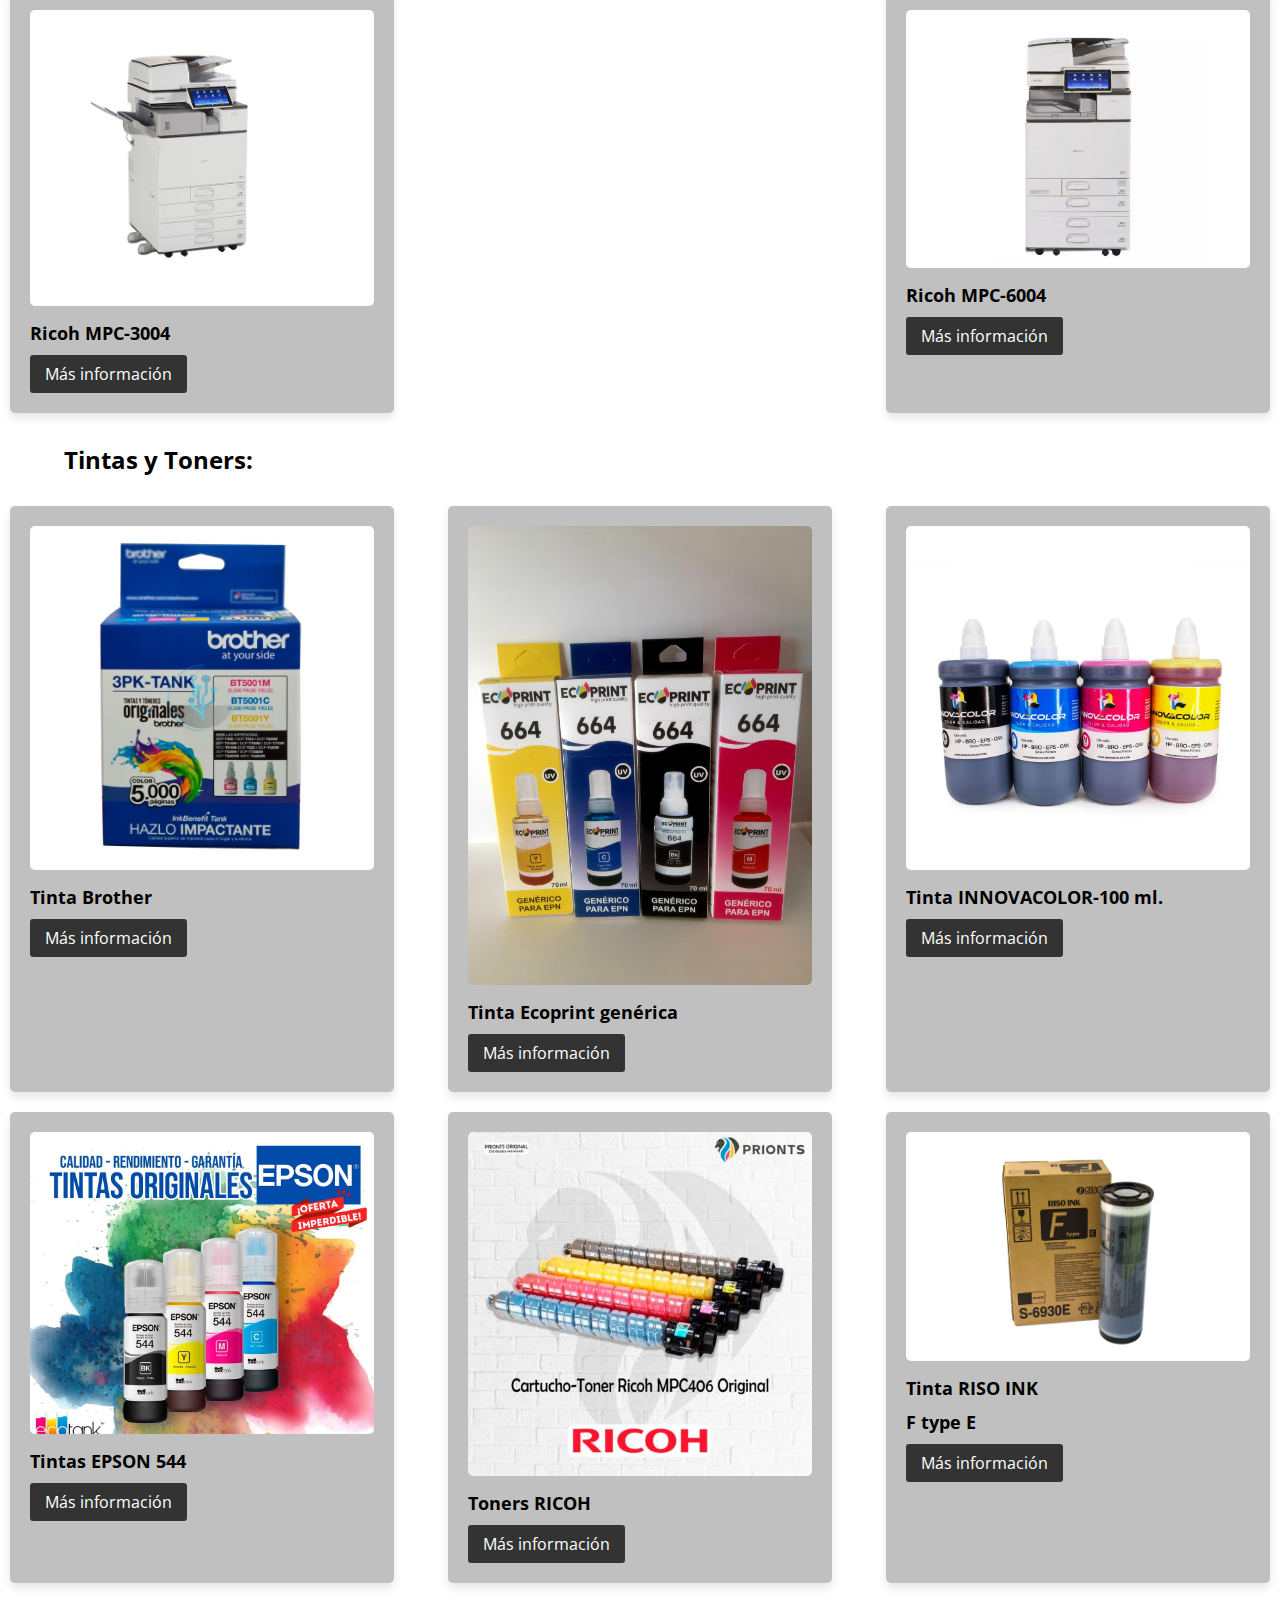
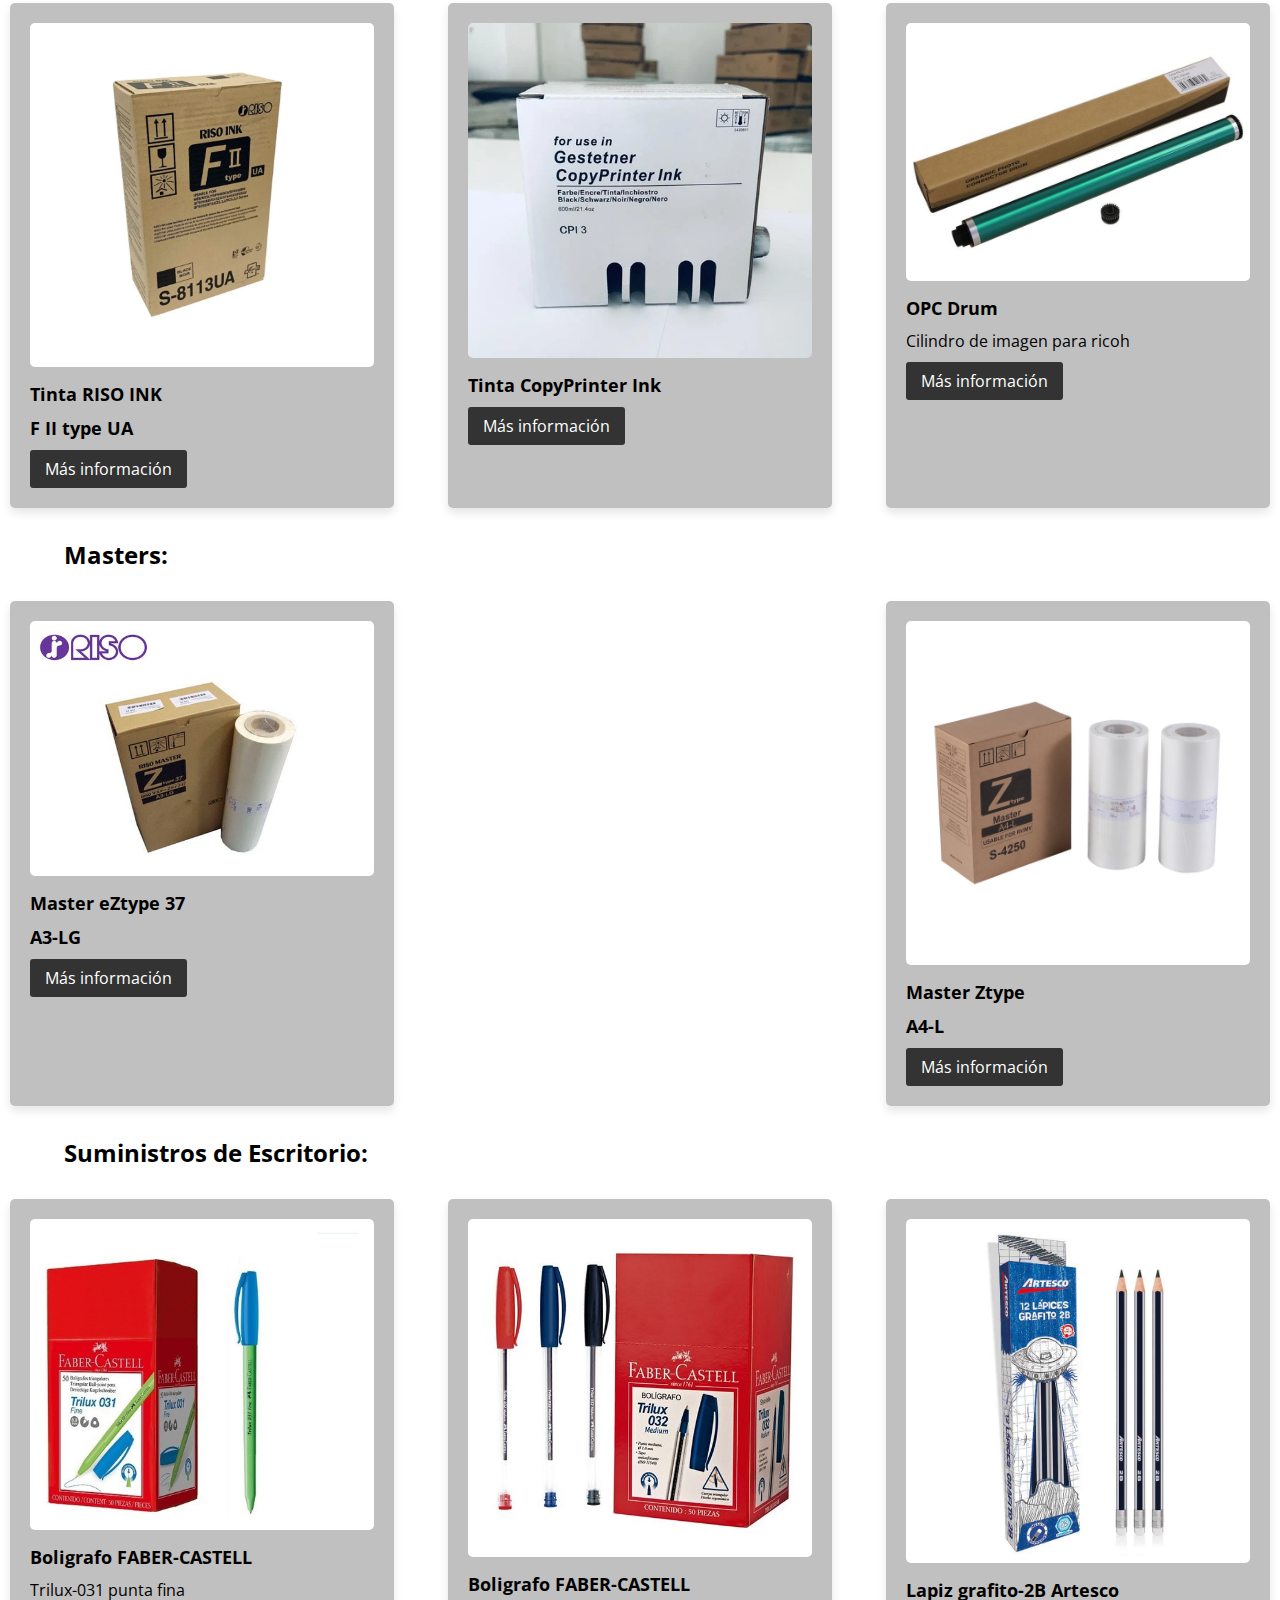
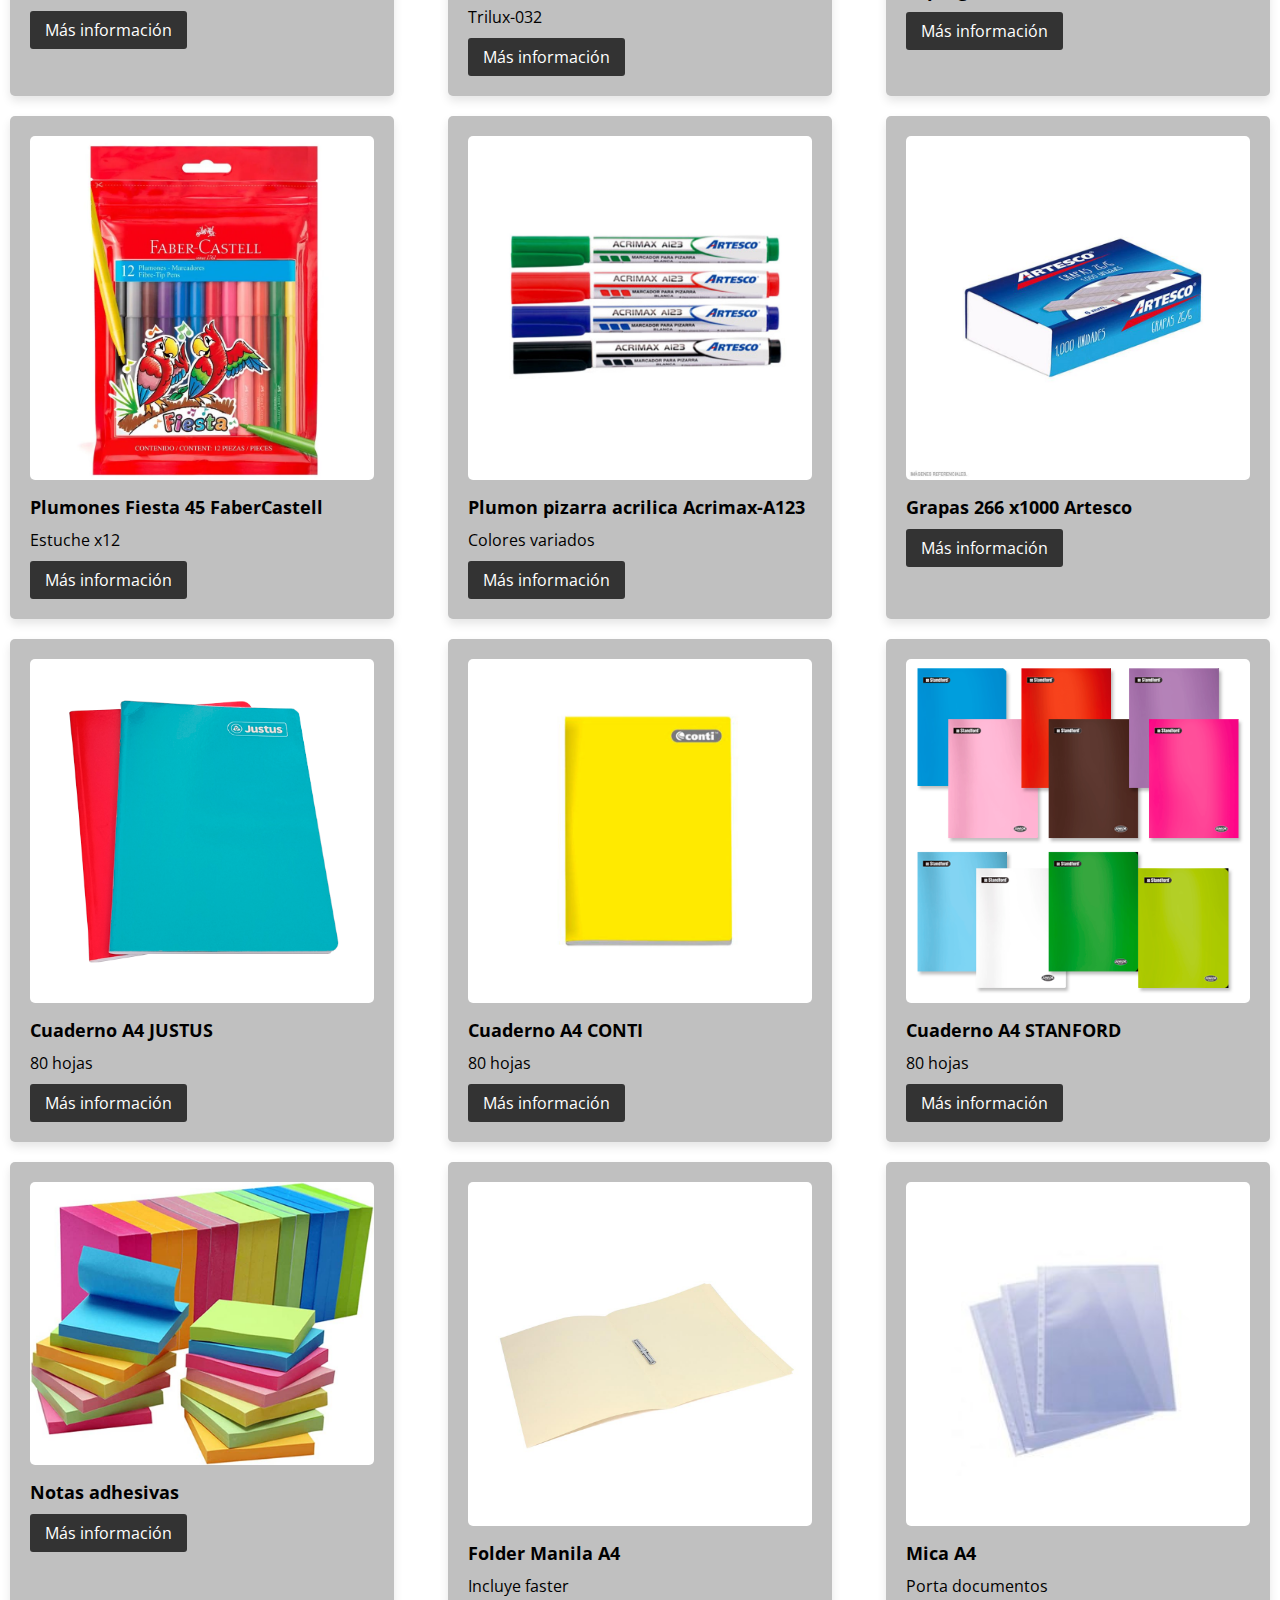
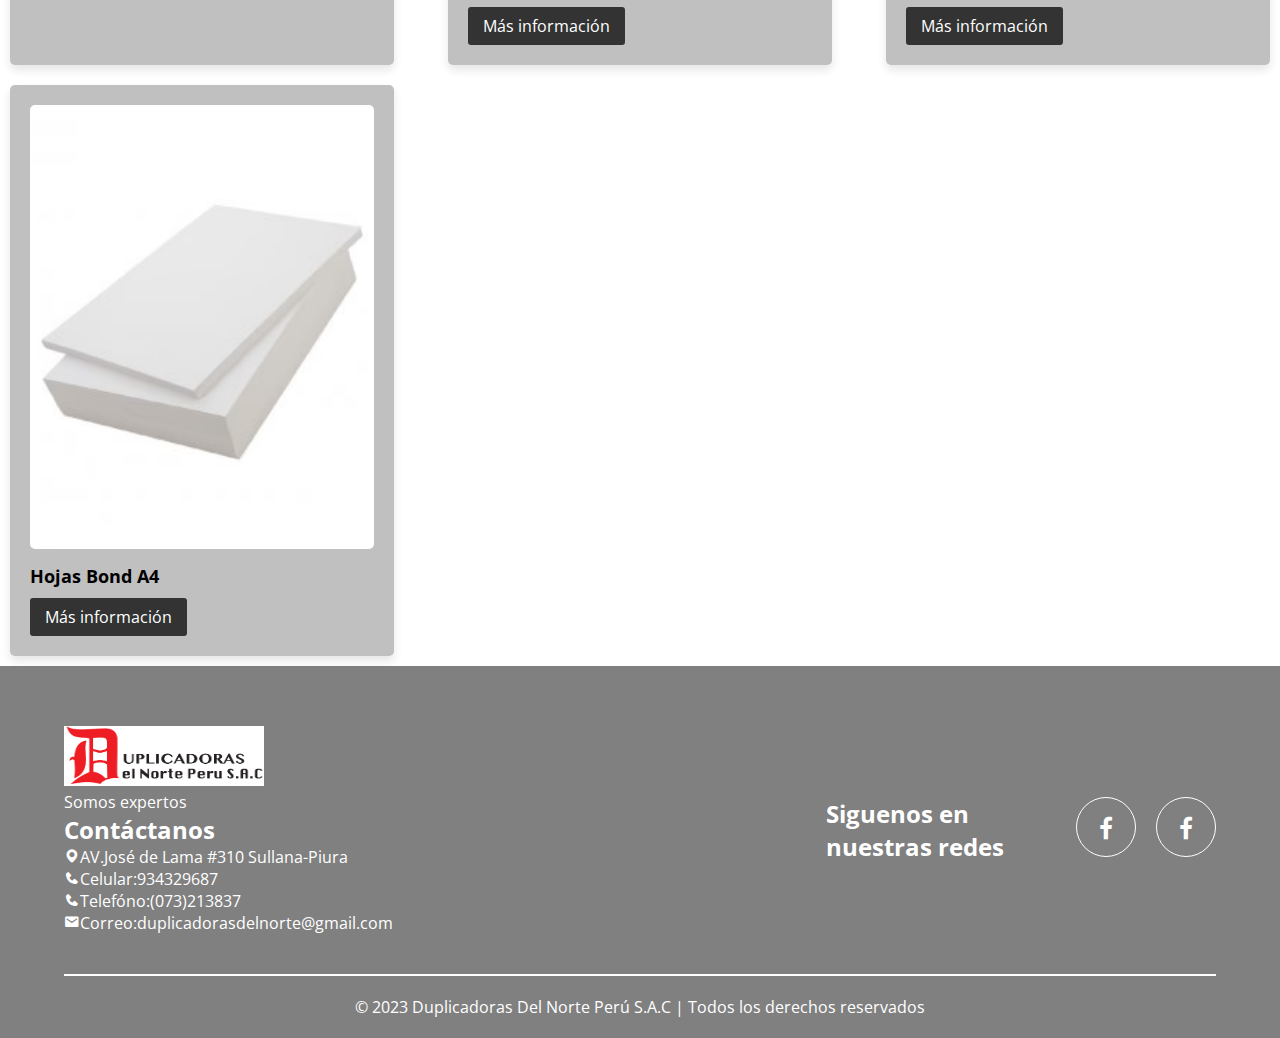
==== commit 99d64a88: "Productos.html" ====
--- a/Productos.html
+++ b/Productos.html
@@ -72,6 +72,12 @@
               <div class="promotion">
                 <img src="img2/Riso-SF5130.png" alt="Promoción 2">
                 <h3>Riso SF-5130</h3>
+                <p></p>
+                <a href="Contactos.html" class="btn">Más información</a>
+              </div>
+                 <div class="promotion">
+                <img src="img2/RICOH MP 6001.jpg" alt="Promoción 2">
+                <h3>Ricoh MP-6001</h3>
                 <p></p>
                 <a href="Contactos.html" class="btn">Más información</a>
               </div>
